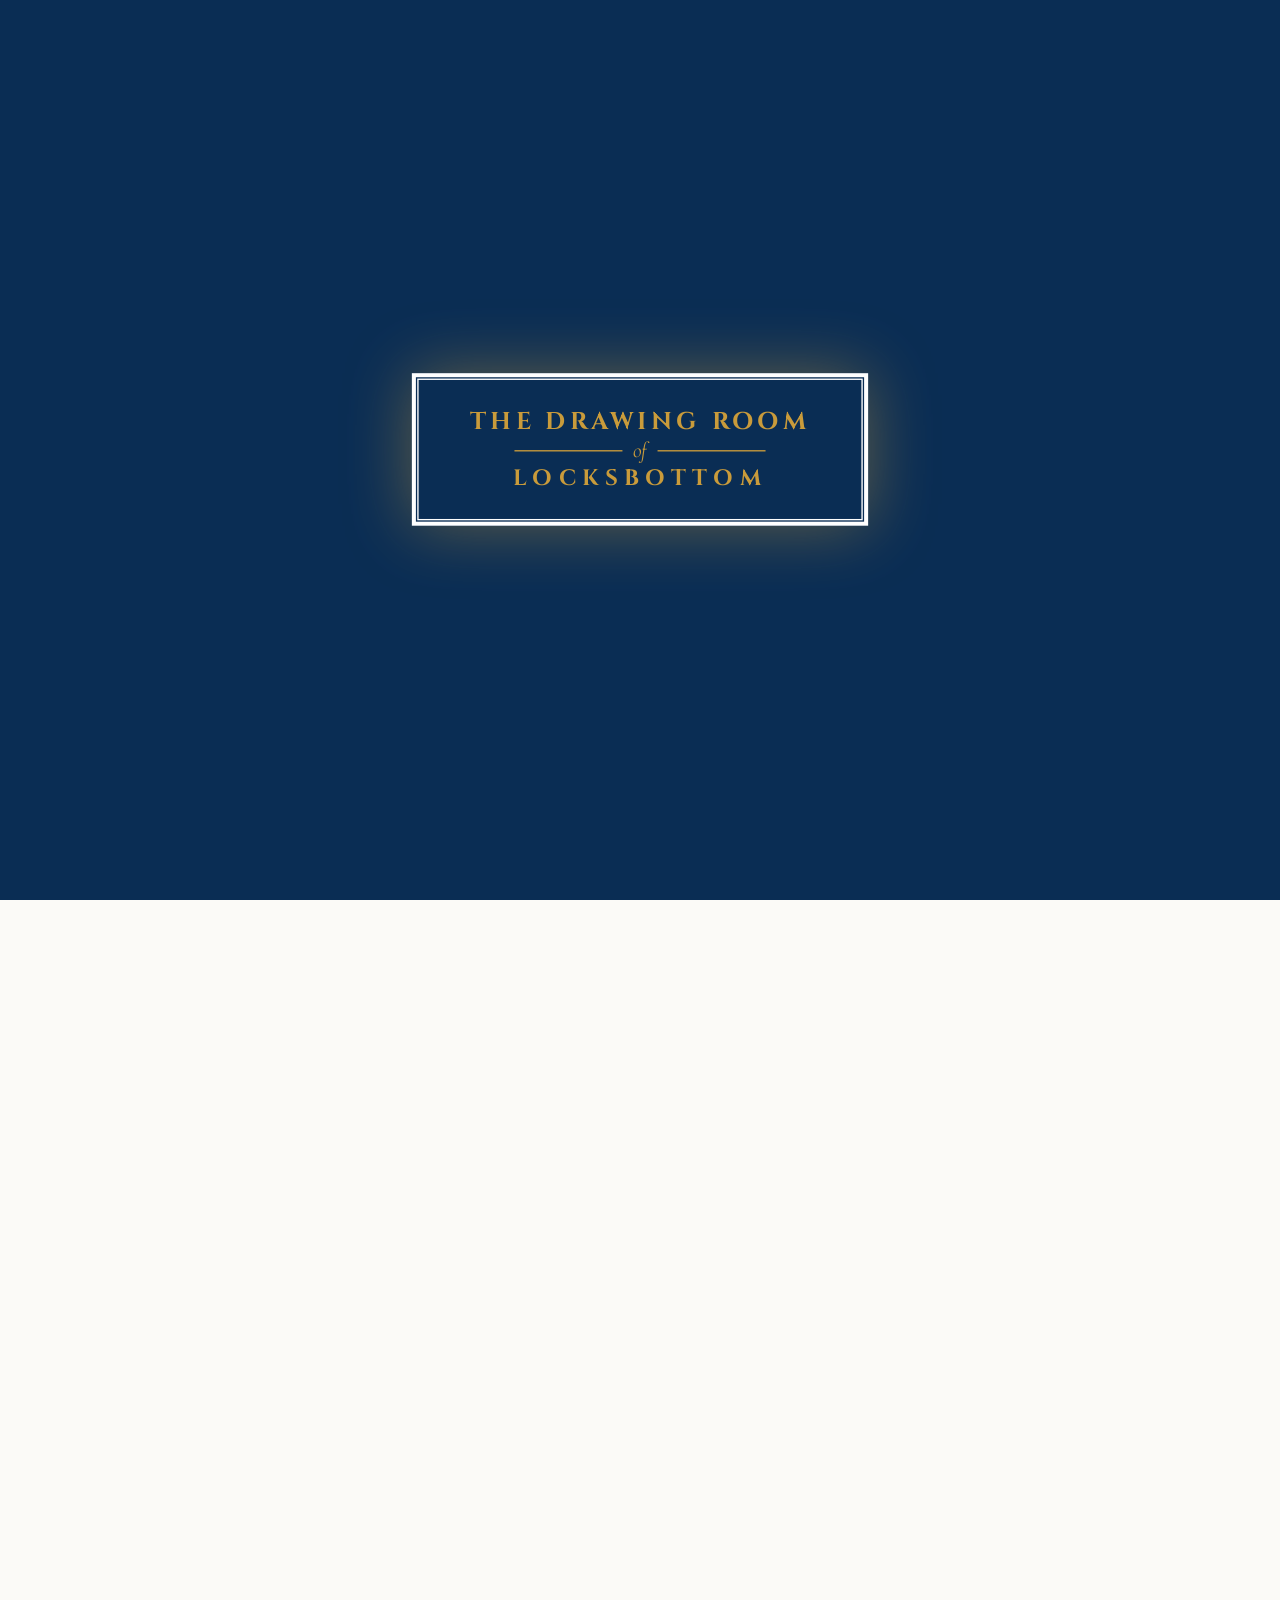
==== index.html @ f3ed2983 "Add cake ordering to the contact form - Today's Bakes label and new subtext ("Celebrating something " ====
<!DOCTYPE html>
<html lang="en">
<head>
    <!-- Automatic Time-Based Router (Self-Clearing Manual Override)
    <script>
    (function() {
        const urlParams = new URLSearchParams(window.location.search);
        
        // 1. If the URL has ?manual=true, lock the manual preference
        if (urlParams.get('manual') === 'true') {
            sessionStorage.setItem('manual_override', 'true');
        } else {
            // 2. If they type or open a raw URL without ?manual=true, CLEAR the manual override
            sessionStorage.removeItem('manual_override');
        }

        // If manual override is active, do nothing and respect their choice
        if (sessionStorage.getItem('manual_override') === 'true') {
            return;
        }

        // 3. Determine current hour strictly in the London/UK timezone
        const londonHourStr = new Intl.DateTimeFormat('en-GB', {
            timeZone: 'Europe/London',
            hour: 'numeric',
            hour12: false
        }).format(new Date());
        
        const hour = parseInt(londonHourStr, 10);
        const isEveningTime = (hour >= 18 || hour < 5); // 6:00 PM to 5:00 AM UK Time

        // Detect current page file path
        const path = window.location.pathname;
        const isEveningPage = path.includes('evening.html');
        const isDayPage = path.includes('index.html') || path.endsWith('/') || path === '';

        // 4. Run redirection
        if (isEveningTime && isDayPage) {
            window.location.replace('evening.html');
        } else if (!isEveningTime && isEveningPage) {
            window.location.replace('index.html');
        }
    })();
    </script>
    -->

    <meta charset="UTF-8">
    <meta name="viewport" content="width=device-width, initial-scale=1.0">
    <title>Afternoon Tea in Orpington, Bromley &amp; Kent | The Drawing Room</title>
    <meta name="description" content="Book Afternoon Tea at The Drawing Room in Locksbottom, Orpington &mdash; serving Bromley and Kent with delicate finger sandwiches, homemade cakes and fine teas in our cosy, vintage-styled tea room.">
    <link rel="canonical" href="https://thedrawingroom.cafe/">

    <!-- Open Graph / Facebook Social Share Metadata -->
    <meta property="og:type" content="website">
    <meta property="og:url" content="https://thedrawingroom.cafe/">
    <meta property="og:title" content="Afternoon Tea in Orpington, Bromley &amp; Kent | The Drawing Room">
    <meta property="og:description" content="Book Afternoon Tea at The Drawing Room in Locksbottom, Orpington &mdash; serving Bromley and Kent with delicate finger sandwiches, homemade cakes and fine teas in our cosy, vintage-styled tea room.">
    <meta property="og:image" content="https://thedrawingroom.cafe/images/afternoon-tea.jpg">

    <!-- Google Fonts -->
    <link rel="preconnect" href="https://fonts.googleapis.com">
    <link rel="preconnect" href="https://fonts.gstatic.com" crossorigin>
    <link href="https://fonts.googleapis.com/css2?family=Cinzel:wght@400;600;700&family=Cormorant+Garamond:ital,wght@0,400;0,600;1,400;1,600&family=Montserrat:wght@300;400;500;600&display=swap" rel="stylesheet">
    <!-- Font Awesome for Icons: loaded non-render-blocking since icons aren't needed for first paint -->
    <link rel="stylesheet" href="https://cdnjs.cloudflare.com/ajax/libs/font-awesome/6.4.0/css/all.min.css" media="print" onload="this.media='all'">
    <noscript><link rel="stylesheet" href="https://cdnjs.cloudflare.com/ajax/libs/font-awesome/6.4.0/css/all.min.css"></noscript>

    <!-- Custom CSS -->
    <link rel="stylesheet" href="style.css?v=1.2">

    <!-- Custom Tab Favicon -->
    <link rel="icon" type="image/svg+xml" href="data:image/svg+xml,%3Csvg xmlns='http://www.w3.org/2000/svg' viewBox='0 0 512 512'%3E%3Crect width='512' height='512' fill='%230a2d54'/%3E%3Crect x='24' y='24' width='464' height='464' fill='none' stroke='%23ffffff' stroke-width='8'/%3E%3Crect x='42' y='42' width='428' height='428' fill='none' stroke='%23c99b3b' stroke-width='4'/%3E%3Ctext x='50%25' y='54%25' dominant-baseline='middle' text-anchor='middle' font-family='Cinzel, Georgia, serif' font-size='150' font-weight='700' fill='%23c99b3b' letter-spacing='6'%3ETDR%3C/text%3E%3C/svg%3E">

    <!-- Local Business SEO Structured Data -->
    <script type="application/ld+json">
    {
    "@context": "https://schema.org",
    "@type": "Cafe",
    "name": "The Drawing Room of Locksbottom",
    "image": "https://thedrawingroom.cafe/images/hero.jpg",
    "url": "https://thedrawingroom.cafe/",
    "telephone": "+441689852288",
    "priceRange": "£",
    "menu": "https://thedrawingroom.cafe/#menu",
    "address": {
        "@type": "PostalAddress",
        "streetAddress": "405 Crofton Road, Locksbottom",
        "addressLocality": "Orpington",
        "postalCode": "BR6 8NL",
        "addressCountry": "GB"
    },
    "openingHoursSpecification": [
        {
        "@type": "OpeningHoursSpecification",
        "dayOfWeek": ["Monday", "Tuesday", "Wednesday", "Thursday", "Friday"],
        "opens": "08:30",
        "closes": "16:30"
        },
        {
        "@type": "OpeningHoursSpecification",
        "dayOfWeek": "Saturday",
        "opens": "08:30",
        "closes": "15:30"
        }
    ],
    "sameAs": [
        "https://www.facebook.com/thedrawingroomlocksbottom",
        "https://www.instagram.com/thedrawingroomlocksbottom"
    ],
    "makesOffer": {
        "@type": "Offer",
        "itemOffered": {
        "@type": "Service",
        "name": "Afternoon Tea",
        "description": "Traditional Afternoon Tea served on tiered stands with finger sandwiches, scones and homemade cakes, paired with a selection of fine teas, at The Drawing Room of Locksbottom in Orpington.",
        "areaServed": ["Orpington", "Locksbottom", "Bromley", "Kent"]
        },
        "price": "31",
        "priceCurrency": "GBP",
        "availability": "https://schema.org/InStock"
    },
    "aggregateRating": {
        "@type": "AggregateRating",
        "ratingValue": "4.7",
        "reviewCount": "366"
    }
    }
    </script>

</head>
<body>

<!-- Cinematic Brand Preloader (Upscaled with Blur-to-Focus Transition) -->
    <div id="introLoader" style="position: fixed; top: 0; left: 0; width: 100%; height: 100%; background-color: var(--primary-color); z-index: 9999; display: flex; align-items: center; justify-content: center; transition: opacity 1s cubic-bezier(0.25, 1, 0.5, 1), visibility 1s cubic-bezier(0.25, 1, 0.5, 1);">
        <!-- Logo Box (Upscaled Padding, inline filter/shadow variables, and start scale of 0.75) -->
        <div id="introLogo" class="brand-logo" style="position: static; transform: scale(0.75); opacity: 0; filter: blur(8px) drop-shadow(0 0 15px rgba(201, 155, 59, 0)); transition: transform 1.5s cubic-bezier(0.25, 1, 0.5, 1), opacity 1.2s ease, filter 1.5s ease; border: 3px solid var(--text-light); outline: 1px solid var(--text-light); outline-offset: -5px; padding: 24px 40px;">
            <span class="logo-top" style="font-size: 18px; letter-spacing: 3px;">THE DRAWING ROOM</span>
            <div class="logo-divider" style="margin: 6px 0;">
                <span class="logo-line" style="max-width: 80px; height: 1.5px; background-color: var(--accent-color);"></span>
                <span class="logo-of" style="font-size: 16px;">of</span>
                <span class="logo-line" style="max-width: 80px; height: 1.5px; background-color: var(--accent-color);"></span>
            </div>
            <span class="logo-bottom" style="font-size: 16.5px; letter-spacing: 4.5px;">LOCKSBOTTOM</span>
        </div>
        
        <script>
            if (sessionStorage.getItem('intro_played') === 'true') {
                document.getElementById('introLoader').style.display = 'none';
            } else {
                document.body.style.overflow = 'hidden';
                document.body.style.height = '100vh';
            }
        </script>
    </div>

<!-- Header / Navigation -->
    <header class="header">
        <div class="nav-container">
            
            <!-- 1. Left Cell: Social Icons (Moved to first position) -->
            <div class="header-socials">
                <a href="https://www.facebook.com/p/The-Drawing-Room-Of-Locksbottom-100065169061606/" class="social-fb" aria-label="Facebook" target="_blank"><i class="fa-brands fa-facebook-f"></i></a>
                <a href="https://www.instagram.com/thedrawingroomlocksbottom/?hl=en" class="social-ig" aria-label="Instagram" target="_blank"><i class="fa-brands fa-instagram"></i></a>
            </div>

            <!-- 2. Center Cell: Brand Logo (Centered perfectly) -->
            <a href="#hero" class="brand-logo">
                <span class="logo-top">THE DRAWING ROOM</span>
                <div class="logo-divider">
                    <span class="logo-line"></span>
                    <span class="logo-of">of</span>
                    <span class="logo-line"></span>
                </div>
                <span class="logo-bottom">LOCKSBOTTOM</span>
            </a>

            <!-- 3. Right Cell: Navigation Menu -->
            <nav class="nav-menu">
                <ul class="nav-links">
                    <li><a href="#menu" class="nav-link">Menu</a></li>
                    <!--
                    <li><a href="evening.html" class="nav-link" style="color: var(--accent-color); font-weight: 600;"><i class="fa-solid fa-moon" style="margin-right: 5px;"></i> Cosy Evening</a></li>
                    -->

                    <li><a href="#hours" class="nav-link">Visit</a></li>
                    <li><a href="#contact" class="nav-link">Contact Us</a></li>
                </ul>
            </nav>

            <!-- 4. Far Right Cell: Mobile Hamburger Wrapper -->
            <div class="hamburger-wrapper">
                <div class="hamburger">
                    <span class="bar"></span>
                    <span class="bar"></span>
                    <span class="bar"></span>
                </div>
            </div>

        </div>
    </header>

    
    <!-- Merged Hero & About Section -->
    <section id="hero" class="hero-about section-padding">
        <div class="container">
            <div class="hero-about-grid">
                <!-- Left Column: Graphic Media, Badge, and Feature Icons -->
                <div class="hero-about-media reveal-zoom">
                    <div class="about-image-wrapper hero-carousel">
                        <img src="images/halloween-afternoon-tea.jpg" fetchpriority="high" width="1170" height="2073" alt="Children's Halloween Afternoon Tea at The Drawing Room, 19th to 31st October" class="hero-carousel-slide">
                        <img src="images/afternoon-tea.jpg" width="765" height="1020" alt="Traditional Afternoon Tea tier stand at The Drawing Room" class="hero-carousel-slide">
                        <img src="images/hero.jpg" width="765" height="1020" alt="Atmospheric drawing room background image" class="hero-carousel-slide">
                        <!--
                        <div class="about-badge">
                            <span class="badge-num">Est.</span>
                            <span class="badge-text">Locksbottom</span>
                        </div>
                         -->
                        <!-- Quick actions over the hero photo -->
                        <div class="hero-image-cta">
                            <a href="#contactFormBox" id="bookAfternoonTeaBtn" class="hero-image-cta-btn primary hero-image-cta-full">Book Afternoon Tea</a>
                            <div class="hero-image-cta-row">
                                <a href="#menu" class="hero-image-cta-btn secondary">View Menu</a>
                                <a href="#contactFormBox" class="hero-image-cta-btn secondary">Event Enquiry</a>
                            </div>
                        </div>
                    </div>
                </div>

                <!-- Right Column: Text content (Brand box, greeting, story, CTA buttons) -->
                <div class="hero-about-text reveal">
                    <span class="hero-subtitle">Welcome to Our Sanctuary</span>
                    <h1 class="hero-title">Vintage Charm &amp; Modern Delights</h1>
                    <p class="section-desc">Nestled in the heart of Locksbottom, The Drawing Room is a charming haven that radiates warmth and elegant simplicity. Upon stepping inside, you are greeted by cosy vintage decor, fresh blooms, and beautiful mismatched teacups that set the stage for an unforgettable visit.</p>
                    <p class="section-desc">Our chef and our dedicated team are committed to delivering heartwarming, traditional English cuisine infused with quality and flair. From our hearty lunches to the delicate cakes & treats, crafted with care and served with love.</p>
                    <div class="about-features">
                        <div class="feature-item">
                            <i class="fa-solid fa-mug-hot"></i>
                            <div>
                                <h4>Sip your favorite blends out of classic teacups.</h4>
                            </div>
                        </div>
                        <div class="feature-item">
                            <i class="fa-solid fa-cookie-bite"></i>
                            <div>
                                <h4>Our baker's cakes & treats, lovingly baked each morning.</h4>
                            </div>
                        </div>
                        <div class="feature-item">
                            <i class="fa-solid fa-cake-candles"></i>
                            <div>
                                <h4>Celebrate your life events with us</h4>
                            </div>
                        </div>
                        <div class="feature-item">
                            <i class="fa-solid fa-notes-medical"></i>
                            <div>
                                <h4><strong class="nhs-highlight">NHS workers enjoy 10% off</strong> &mdash; just show your ID</h4>
                            </div>
                        </div>
                    </div>
                    <div class="hero-buttons">
                        <!-- Notifications                        -->
                        <div id="announcementBanner" class="announcement-inactive" style="margin-top: 6px; background-color: var(--primary-color); color: var(--accent-color); text-align: center; padding: 8px 20px; font-size: 13px; line-height: 1.5; font-weight: 600; text-transform: propercase; letter-spacing: 1px; position: relative; z-index: 999; box-shadow: 0 4px 15px rgba(10, 45, 84, 0.05);">
                                <i class="fa-solid fa-bullhorn" style="margin-right: 8px;"></i>
                                <span id="announcementText"></span>
                        </div>
                    </div>
                </div>
            </div>
        </div>
    </section>

    <!-- Today's Bakes: rotating photo strip of the day's homemade cakes.
         Images are loaded dynamically (see loadBakesImages in script.js) from
         everything in images/bakes/ - add or remove a photo there and it
         shows up here automatically, no HTML edits needed. -->
    <section id="bakes" class="bakes-strip">
        <p class="bakes-strip-label">Today's Bakes</p>
        <p class="bakes-strip-subtext">🎉🎂 Celebrating something special? <a href="#contactFormBox" id="orderCakeLink">We bake cakes to order</a></p>

        <!-- Mobile: single crossfading photo, with a caption that fades in sync -->
        <div class="bakes-strip-photo" id="bakesStripPhoto"></div>
        <div class="bakes-strip-caption-wrap" aria-hidden="true">
            <span class="bakes-strip-caption" id="bakesStripCaption"></span>
        </div>

        <!-- Desktop: continuously scrolling filmstrip, so several cakes show at once instead of one photo in a narrow box -->
        <div class="bakes-strip-track">
            <div class="bakes-strip-row" id="bakesStripRow"></div>
        </div>
    </section>

    <!-- Specialities Section -->
    <section id="specialities" class="specialities section-padding">
        <div class="container">
            <div class="section-header">
                <span class="section-tagline">Curated Favourites</span>
                <h2 class="section-title">Our House Specialties</h2>
                <p class="section-subtitle-text">The Drawing Room experiences are quintessentially handcrafted daily and designed to delight your senses.</p>
            </div>
            
            <div class="speciality-grid">
                <!-- Specialty Card 1 -->
                <div class="speciality-card">
                    <div class="speciality-img-wrapper reveal-zoom">
                        <img src="images/afternoon-tea.jpg" loading="lazy" width="765" height="1020" alt="Traditional Afternoon Tea tier stand" class="speciality-img">
                    </div>
                    <div class="speciality-info">
                        <span class="speciality-tag">Elegant Tradition</span>
                        <h3 class="speciality-card-title">Afternoon Tea</h3>
                        <p class="speciality-card-desc">Delicate finger sandwiches, freshly baked warm scones served with Cornish clotted cream, and an exquisite tier of cakes & treats, baked fresh by our baker, paired with your choice of tea.</p>
                    </div>
                </div>

                <!-- Specialty Card 2 -->
                <div class="speciality-card">
                    <div class="speciality-img-wrapper reveal-zoom">
                        <img src="images/salt-beef.jpg" loading="lazy" width="765" height="1020" alt="Signature salt beef sandwich" class="speciality-img">
                    </div>
                    <div class="speciality-info">
                        <span class="speciality-tag">Savoury Classic</span>
                        <h3 class="speciality-card-title">Signature Hot Salt Beef</h3>
                        <p class="speciality-card-desc">Our chef's melt-in-the-mouth salt beef, stacked high on freshly cut, thick-sliced farmhouse bread. Accompanied by traditional Gherkins and hot English mustard.</p>
                    </div>
                </div>

                <!-- Specialty Card 3 -->
                <div class="speciality-card">
                    <div class="speciality-img-wrapper reveal-zoom">
                        <img src="images/victoria-sponge.jpg" loading="lazy" width="1000" height="916" alt="Homemade Victoria sponge cake dusted with icing sugar" class="speciality-img">
                    </div>
                    <div class="speciality-info">
                        <span class="speciality-tag">Baked Fresh</span>
                        <h3 class="speciality-card-title">Victoria Sponge</h3>
                        <p class="speciality-card-desc">Our baker's masterfully light, double-layered sponge, filled generously with rich vanilla buttercream and deep, sweet home-style strawberry preserve.</p>
                    </div>
                </div>
            </div>
        </div>
    </section>

    <!-- Menu Section -->
    <section id="menu" class="menu section-padding">
        <!-- Smart Weather recommendation Banner (Brand Styled) 
        <div id="weatherRecommender" class="hidden" style="max-width: 650px; margin: 0 auto 40px auto; text-align: center; background-color: var(--primary-color); border: 3px solid var(--text-light); outline: 1px solid var(--text-light); outline-offset: -5px; padding: 25px 30px; box-shadow: 0 10px 30px rgba(10, 45, 84, 0.15);">
            <p id="weatherText" style="font-family: var(--font-accent); font-style: italic; font-size: 18px; color: var(--text-light); margin: 0; line-height: 1.6;"></p>
        </div>
        -->
        <div class="container">
            <div class="section-header">
                <span class="section-tagline">Delectable Offerings</span>
                <!-- Added a styled gold PDF link next to the title -->
                <h2 class="section-title">
                    Menu
                    <a href="menu.html?sheet=MenuDay" target="_blank" class="title-pdf-link" title="View &amp; Print PDF Menu">
                        <i class="fa-solid fa-utensils"></i>
                    </a>
                    <a href="menu.html?sheet=MenuDay&type=takeaway" target="_blank" class="title-pdf-link" title="View &amp; Print Takeaway PDF Menu">
                        <i class="fa-solid fa-bag-shopping"></i>
                    </a>
                </h2>
                <p class="section-subtitle-text">Thoughtfully prepared by our chef with high-quality local ingredients and seasonal inspiration. <br> For any special request, please speak with our team.</p>
            </div>

            <!-- Menu Tabs -->
            <div class="menu-tabs-container">
                <button class="menu-tab active" data-tab="day-special">Specials</button>
                <button class="menu-tab" data-tab="breakfast">Breakfast</button>
                <button class="menu-tab" data-tab="lunch">Salad, Jacket & Soup</button>
                <button class="menu-tab" data-tab="sandwich">Sandwiches &amp; Toasties</button>
                <button class="menu-tab" data-tab="afternoon-tea">Afternoon Tea</button>
                <button class="menu-tab" data-tab="beverages">Coffee, Tea &amp; Cold Drinks</button>
                <button class="menu-tab" data-tab="alcohol">Alcohol</button>
                <button class="menu-tab" data-tab="pastries">Desserts & Sweet Treats</button>
            </div>

            <!-- Dynamic Live Search Bar with Quick Filters & Print Button Container -->
            <div class="menu-search-container" style="text-align: center; margin-bottom: 40px; display: flex; flex-direction: column; align-items: center; gap: 15px; max-width: 450px; margin: 0 auto 40px auto;">
                <input type="text" id="menuSearch" placeholder="Search menu (e.g., 'scone', 'gluten free')..." style="padding: 14px 20px; width: 100%; border: 1px solid var(--border-color); background-color: var(--bg-white); outline: none; font-family: var(--font-body); font-size: 14px; transition: var(--transition-fast); display: none;">

                <!-- Dietary Quick Filters -->
                <div class="menu-filter-tags" style="display: flex; justify-content: center; gap: 10px; flex-wrap: wrap; margin-top: 5px;">
                    <button class="filter-tag-btn active" data-filter="">All</button>
                    <button class="filter-tag-btn" data-filter="GF">Gluten-Free</button>
                    <button class="filter-tag-btn" data-filter="Vegan">Vegan</button>
                    <button class="filter-tag-btn" data-filter="Veg">Vegetarian</button>
                </div>
            </div>

            <p id="categoryNoteDisplay" class="category-note" style="text-align: center; font-size: 12px; color: var(--accent-color); font-weight: 500; font-family: var(--font-body); margin: -25px 0 25px 0;"></p>

            <!-- Empty Grid for Dynamic JS Generation -->
            <div class="menu-content">
                <div id="dynamicMenuGrid" class="menu-grid">
                    <!-- JavaScript will dynamically build and display items here -->
                </div>
            </div>
        </div>
    </section>

    <!-- Gallery Section -->
    <section id="gallery" class="gallery section-padding">
        <div class="container">
            <div class="section-header">
                <span class="section-tagline">Gallery</span>
                <h2 class="section-title">Scenes from The Drawing Room</h2>
                <p class="section-subtitle-text">A preview of our cosy interiors, beautiful crockery, and everyday cafe moments.</p>
            </div>
            
            <div class="gallery-grid">
                <!-- Gallery Item 1 -->
                <div class="gallery-item">
                    <div class="gallery-img-wrapper reveal-zoom">
                        <img src="images/afternoon-tea.jpg" loading="lazy" width="765" height="1020" alt="Afternoon tea tier stand" class="gallery-img">
                        <div class="gallery-overlay">
                            <i class="fa-solid fa-magnifying-glass"></i>
                        </div>
                    </div>
                </div>
                <!-- Gallery Item 2 -->
                <div class="gallery-item">
                    <div class="gallery-img-wrapper reveal-zoom">
                        <img src="images/salt-beef.jpg" loading="lazy" width="765" height="1020" alt="Slow-roasted hot salt beef stack" class="gallery-img">
                        <div class="gallery-overlay">
                            <i class="fa-solid fa-magnifying-glass"></i>
                        </div>
                    </div>
                </div>
                <!-- Gallery Item 3 -->
                <div class="gallery-item">
                    <div class="gallery-img-wrapper reveal-zoom">
                        <img src="images/sandwich.jpg" loading="lazy" width="243" height="244" alt="Artisanal toasties and melts" class="gallery-img">
                        <div class="gallery-overlay">
                            <i class="fa-solid fa-magnifying-glass"></i>
                        </div>
                    </div>
                </div>
                <!-- Gallery Item 4 -->
                <div class="gallery-item">
                    <div class="gallery-img-wrapper reveal-zoom">
                        <img src="images/teapots.jpg" loading="lazy" width="765" height="1020" alt="Mismatched vintage teapots and chinaware" class="gallery-img">
                        <div class="gallery-overlay">
                            <i class="fa-solid fa-magnifying-glass"></i>
                        </div>
                    </div>
                </div>
                <!-- Gallery Item 5 -->
                <div class="gallery-item">
                    <div class="gallery-img-wrapper reveal-zoom">
                        <img src="images/panini.jpg" loading="lazy" width="765" height="1020" alt="Warm pressed melts and paninis" class="gallery-img">
                        <div class="gallery-overlay">
                            <i class="fa-solid fa-magnifying-glass"></i>
                        </div>
                    </div>
                </div>
                <!-- Gallery Item 6 -->
                <div class="gallery-item">
                    <div class="gallery-img-wrapper reveal-zoom">
                        <img src="images/cakes.jpg" loading="lazy" width="574" height="1020" alt="Porcelain cake display tier" class="gallery-img">
                        <div class="gallery-overlay">
                            <i class="fa-solid fa-magnifying-glass"></i>
                        </div>
                    </div>
                </div>
                <!-- Gallery Item 7 -->
                <div class="gallery-item">
                    <div class="gallery-img-wrapper reveal-zoom">
                        <img src="images/breakfast.jpg" loading="lazy" width="243" height="174" alt="Fresh salad plate with salmon, avocado and potato salad" class="gallery-img">
                        <div class="gallery-overlay">
                            <i class="fa-solid fa-magnifying-glass"></i>
                        </div>
                    </div>
                </div>
                <!-- Gallery Item 8 -->
                <div class="gallery-item">
                    <div class="gallery-img-wrapper reveal-zoom">
                        <img src="images/pot.jpg" loading="lazy" width="765" height="1020" alt="Festive teapot with Christmas afternoon tea spread" class="gallery-img">
                        <div class="gallery-overlay">
                            <i class="fa-solid fa-magnifying-glass"></i>
                        </div>
                    </div>
                </div>
            </div>
        </div>
    </section>

    <!-- Opening Hours Section (Aligned 3-Column Week Grid) -->
    <section id="hours" class="hours section-padding">
        <div class="hours-bg-overlay"></div>
        <div class="container relative-z">
            <div class="hours-box" style="max-width: 650px;">
                <span class="section-tagline">Join Us Today</span>
                <h2 class="section-title">Opening Hours</h2>
                <div id="openStatusBadge" style="margin-bottom: 10px; font-weight: 600; font-size: 14px;">
                    <!-- JavaScript will dynamically insert "We are open now!" or "We are closed" here -->
                </div>
                
                <div class="hours-list">
                    <!-- Column Header Row -->
                    <div class="hours-row header-row" style="border-bottom: 2px solid var(--accent-color); padding-bottom: 6px; margin-bottom: 4px;">
                        <span class="day-header" style="font-family: var(--font-heading); font-size: 11px; letter-spacing: 1.5px; text-transform: uppercase; color: var(--accent-color); font-weight: 700;">Day</span>
                        <span class="time-header" style="font-family: var(--font-heading); font-size: 11px; letter-spacing: 1.5px; text-transform: uppercase; color: var(--accent-color); font-weight: 700;">Daytime</span>
                        <span class="time-header" style="font-family: var(--font-heading); font-size: 11px; letter-spacing: 1.5px; text-transform: uppercase; color: var(--accent-color); font-weight: 700;">Evenings</span>
                    </div>

                    <!-- Unique IDs applied to each individual day row for correct JS highlighting -->
                    <div class="hours-row" id="hours-mon">
                        <span class="day">Monday</span>
                        <span class="time">8:30 AM - 4:30 PM</span>
                        <!-- <span class="time">6:00 PM - 11:00 PM</span> -->
                    </div>
                    <div class="hours-row" id="hours-tue">
                        <span class="day">Tuesday</span>
                        <span class="time">8:30 AM - 4:30 PM</span>
                        <!-- <span class="time">6:00 PM - 11:00 PM</span> -->
                    </div>
                    <div class="hours-row" id="hours-wed">
                        <span class="day">Wednesday</span>
                        <span class="time">8:30 AM - 4:30 PM</span>
                        <!-- <span class="time">6:00 PM - 11:00 PM</span> -->
                    </div>
                    <div class="hours-row" id="hours-thu">
                        <span class="day">Thursday</span>
                        <span class="time">8:30 AM - 4:30 PM</span>
                        <!-- <span class="time">6:00 PM - 11:00 PM</span> -->
                    </div>
                    <div class="hours-row" id="hours-fri">
                        <span class="day">Friday</span>
                        <span class="time">8:30 AM - 4:30 PM</span>
                        <!-- <span class="time">6:00 PM - 11:00 PM</span> -->
                    </div>
                    <div class="hours-row" id="hours-sat">
                        <span class="day">Saturday</span>
                        <span class="time">8:30 AM - 3:30 PM</span>
                        <!-- <span class="time">6:00 PM - 11:30 PM</span> -->
                    </div>
                    <div class="hours-row" id="hours-sun">
                        <span class="day">Sunday</span>
                        <span class="time">Closed to walk-ins</span>
                        <!-- <span class="time">Closed</span> -->
                    </div>
                </div>

                <div class="hours-sunday-note">
                    <h4><i class="fa-solid fa-calendar-check"></i> Sunday Events &amp; Private Bookings</h4>
                    <p>We welcome enquiries for private events, celebrations and special bookings on Sundays, subject to availability. Advance booking is essential.</p>
                </div>

                <div class="hours-note" style="margin-top: 12px;">
                    <p><i class="fa-solid fa-bell"></i> Booking in advance is highly recommended for afternoon tea!</p>
                </div>
            </div>
        </div>
    </section>

    <!-- Order Online & Book a Table Widgets

        <li><a href="#" id="book-table-link" class="nav-link">Book a Table</a></li>
            <script src="http://localhost:3000/widget.js"
                data-restaurant="leicester-sq"
                data-widget="book"
                data-mode="popup"
                data-trigger="#book-table-link"
                data-accent="#e0895a" async>
            </script>     

        <section>  

        <script src="http://localhost:3000/widget.js"
            data-restaurant="leicester-sq"
            data-widget="book"
            data-mode="popup"
            data-accent="#e0895a" async>
        </script> 

        <script src="http://localhost:3000/widget.js"
            data-restaurant="leicester-sq"
            data-widget="order"
            data-mode="popup"
            data-accent="#e0895a" async>
        </script>  

        <section>  

            <div id="hanker-widget-order"></div>
            <script src="http://localhost:3000/widget.js"
                data-restaurant="leicester-sq"
                data-widget="order"
                data-mode="inline"
                data-accent="#e0895a" async></script>
        </section> 

        <section>  
            <div id="hanker-widget-order"></div>
            <script src="https://hanker.food/widget.js"
            data-restaurant="locksbottom"
            data-widget="order"
            data-mode="inline"
            data-accent="#e0895a" async></script>     
        </section> 
    -->  

    <!-- Contact Section -->
    <section id="contact" class="contact section-padding">
        <div class="container">
            <div class="section-header">
                <span class="section-tagline">Get In Touch</span>
                <h2 class="section-title">We’d Love to Welcome You</h2>
                <p class="section-subtitle-text">For general inquiries or to secure a reservation for afternoon tea, please message us.</p>
            </div>

            <div class="contact-grid">
                <!-- Contact Information -->
                <div class="contact-info">
                    <h3 class="contact-heading">The Drawing Room</h3>
                    <p class="contact-intro">Located convenietnly on Crofton Road, we are a perfect local getaway for Orpington residents and visitors alike.</p>
                    
                    <div class="info-list">
                        <!-- Click to open Google Maps directly -->
                        <a href="https://www.google.com/maps/search/?api=1&query=The+Drawing+Room+Locksbottom+BR6+8NL" target="_blank" class="info-item-link" style="display: block;">
                            <div class="info-item">
                                <i class="fa-solid fa-location-dot"></i>
                                <div>
                                    <h4>Find Us</h4>
                                    <p>405 Crofton Road, Locksbottom, Orpington, BR6 8NL</p>
                                    <span style="display: flex; gap: 15px; margin-top: 5px;">
                                        <small style="color: var(--accent-color); font-size: 11px; text-decoration: underline;">Open in Google Maps</small>
                                        <!-- Copy button -->
                                        <small id="copyAddressBtn" style="color: var(--accent-color); font-size: 11px; cursor: pointer; display: inline-block;">
                                            <i class="fa-regular fa-copy"></i> Copy Address
                                        </small>
                                    </span>
                                </div>
                            </div>
                        </a>

                        <!-- Click-to-call for Mobile phones -->
                        <a href="tel:+441689852288" class="info-item-link" style="display: block;">
                            <div class="info-item">
                                <i class="fa-solid fa-phone"></i>
                                <div>
                                    <h4>Call Us</h4>
                                    <p>01689 852288</p>
                                    <span style="display: flex; flex-direction: column; gap: 4px; margin-top: 5px;">
                                        <small style="color: var(--accent-color); font-size: 11px;">Tap to call directly</small>
                                        <small onclick="event.preventDefault(); window.open('https://wa.me/441689852288', '_blank');" style="color: var(--accent-color); font-size: 11px; text-decoration: underline; cursor: pointer;">
                                            <i class="fa-brands fa-whatsapp"></i> Message on WhatsApp
                                        </small>
                                    </span>
                                </div>
                            </div>
                        </a>

                        <!-- Click-to-email -->
                        <a href="mailto:hello@thedrawingroom.cafe" class="info-item-link" style="display: block;">
                            <div class="info-item">
                                <i class="fa-solid fa-envelope"></i>
                                <div>
                                    <h4>Email Us</h4>
                                    <p>hello@thedrawingroom.cafe</p>
                                    <small style="color: var(--accent-color); font-size: 11px;">Tap to email directly</small>
                                </div>
                            </div>
                        </a>

                        <!-- Google Reviews -->
                        <a href="https://www.google.com/maps/search/?api=1&query=The+Drawing+Room+Locksbottom+BR6+8NL" target="_blank" class="info-item-link" style="display: block;">
                            <div class="info-item">
                                <i class="fa-brands fa-google"></i>
                                <div>
                                    <h4>Read Our Reviews</h4>
                                    <p>See what our guests are saying on Google</p>
                                    <small style="color: var(--accent-color); font-size: 11px; text-decoration: underline;">View on Google Maps</small>
                                </div>
                            </div>
                        </a>
                    </div>

                    <div class="header-socials">
                        <a href="https://www.facebook.com/p/The-Drawing-Room-Of-Locksbottom-100065169061606/" class="social-fb" aria-label="Facebook" target="_blank"><i class="fa-brands fa-facebook-f"></i></a>
                        <a href="https://www.instagram.com/thedrawingroomlocksbottom/?hl=en" class="social-ig" aria-label="Instagram" target="_blank"><i class="fa-brands fa-instagram"></i></a>
                    </div>
                </div>

                <!-- Contact Form -->
                <div id="contactFormBox" class="contact-form-container">
                    <form id="contactForm" class="contact-form">
                        <div class="form-group-row">
                            <div class="form-group">
                                <label for="name">Full Name</label>
                                <input type="text" id="name" name="name" placeholder="E.g., Clara Oswald" required>
                            </div>
                            <div class="form-group">
                                <label for="email">Email Address</label>
                                <input type="email" id="email" name="email" placeholder="clara@example.com" required>
                            </div>
                        </div>
                        <div class="form-group">
                            <label for="phone">Mobile Number</label>
                            <input type="tel" id="phone" name="phone" placeholder="07123 456789" required>
                        </div>
                        <div class="form-group">
                            <label for="subject">Subject</label>
                            <select id="subject" name="subject" required>
                                <option value="Book Afternoon Tea">Book Afternoon Tea (Advance booking required)</option>
                                <option value="Order a Cake">Order a Cake</option>
                                <option value="Event Inquiry">Event Enquiry</option>
                            </select>
                        </div>

                        <!-- Hidden reservation fields that slide open only if they choose Afternoon Tea -->
                        <div id="bookingFields" class="booking-fields-grid hidden">
                            <div class="form-group">
                                <label for="bookDate">Date</label>
                                <input type="date" id="bookDate" name="bookDate">
                            </div>
                            <div class="form-group">
                                <label for="bookTime">Time</label>
                                <select id="bookTime" name="bookTime">
                                    <option value="">Select a date first</option>
                                </select>
                            </div>
                            <div class="form-group" id="guestsGroup">
                                <label for="guests">Guests</label>
                                <input type="number" id="guests" name="guests" min="1" max="20" placeholder="2">
                            </div>
                        </div>
                        <!-- Hidden cake picker that slides open only if they choose Order a Cake -->
                        <div id="cakeOrderFields" class="form-group hidden">
                            <label for="cakeChoice">Which Cake?</label>
                            <select id="cakeChoice" name="cakeChoice">
                                <option value="">Select a cake</option>
                                <option value="Lemon Feather (GF) - £46.99">Lemon Feather (GF) - &pound;46.99</option>
                                <option value="Pumpkin Spiced Latte with White Chocolate - £46.99">Pumpkin Spiced Latte with White Chocolate - &pound;46.99</option>
                                <option value="Lemon, Yoghurt & Blueberry - £29.99">Lemon, Yoghurt &amp; Blueberry - &pound;29.99</option>
                                <option value="Red Velvet - £46.99">Red Velvet - &pound;46.99</option>
                                <option value="Coconut Cake with Rhubarb & Ginger Jam - £46.99">Coconut Cake with Rhubarb &amp; Ginger Jam - &pound;46.99</option>
                                <option value="Chocolate Fudge - £46.99">Chocolate Fudge - &pound;46.99</option>
                                <option value="Carrot & Walnut - £46.99">Carrot &amp; Walnut - &pound;46.99</option>
                                <option value="Toffee Cake - £46.99">Toffee Cake - &pound;46.99</option>
                                <option value="Coffee & Walnut - £46.99">Coffee &amp; Walnut - &pound;46.99</option>
                                <option value="Victoria Sponge - £40.99">Victoria Sponge - &pound;40.99</option>
                                <option value="Raspberry & Mascarpone - £46.99">Raspberry &amp; Mascarpone - &pound;46.99</option>
                                <option value="Lemon Drizzle - £26.99">Lemon Drizzle - &pound;26.99</option>
                                <option value="Vegan Toffee & Banana - £26.99">Vegan Toffee &amp; Banana - &pound;26.99</option>
                                <option value="Chocolate Brownies (12 whole or 48 bitesized) - £32.99">Chocolate Brownies (12 whole or 48 bitesized) - &pound;32.99</option>
                                <option value="Bread Pudding - £32.99">Bread Pudding - &pound;32.99</option>
                                <option value="Fruit or Plain Scones - £3.45">Fruit or Plain Scones - &pound;3.45</option>
                                <option value="Scones with Clotted Cream & Strawberry Preserve - £4.95">Scones with Clotted Cream &amp; Strawberry Preserve - &pound;4.95</option>
                            </select>
                        </div>
                        <div class="form-group">
                            <label for="message">Your Message</label>
                            <textarea id="message" name="message" rows="3" placeholder="Let us know how we can help make your visit special..." required></textarea>
                        </div>
                        <button type="submit" class="btn btn-primary btn-submit">Send Message</button>
                    </form>
                    <div id="formSuccess" class="form-success-msg hidden">
                        <i class="fa-regular fa-circle-check"></i>
                        <h4>Message Sent</h4>
                        <p>Thank you for reaching out! We will review your message and get back to you shortly.</p>
                    </div>
                </div>
            </div>
        </div>
    </section>

    <!-- Footer -->
    <footer class="footer">
        <div class="container footer-content">
            <div class="footer-logo">
                <span>THE DRAWING ROOM OF LOCKSBOTTOM</span>
            </div>
            <p class="footer-copy">&copy; 2026 The Drawing Room of Locksbottom. All rights reserved.</p>
        </div>
        <div class="container powered-by-row">
            <a href="https://latentschema.com" target="_blank" rel="noopener noreferrer" class="powered-by">
                <span>Powered by</span>
                <img src="images/brand/latentschema-logo.svg" alt="LatentSchema" class="powered-by-logo">
            </a>
        </div>
    </footer>

    <!-- Floating Phone Call Button (Always available on bottom-right) -->
    <a href="tel:+441689852288" class="phone-float" aria-label="Call us directly">
        <i class="fa-solid fa-phone"></i>
    </a>
    
    <!-- Floating WhatsApp Button -->
    <a href="https://wa.me/441689852288?text=Hello%20The%20Drawing%20Room!%20I'd%20love%20to%20ask%20a%20quick%20question..." target="_blank" class="whatsapp-float" aria-label="Chat on WhatsApp">
        <i class="fa-brands fa-whatsapp"></i>
    </a>

    <!-- Floating Back to Top Button -->
    <button id="backToTop" class="back-to-top" aria-label="Scroll back to top">
        <i class="fa-solid fa-chevron-up"></i>
    </button>

    <!-- Lightweight Image Lightbox Modal -->
    <div id="lightbox" class="lightbox" aria-label="Close image viewer">
        <span class="lightbox-close">&times;</span>
        <img class="lightbox-content" id="lightboxImg" alt="Enlarged gallery view">
    </div>

    <!-- Custom JS -->
    <script src="menu-cache.js"></script>
    <script src="script.js"></script>
</body>
</html>
---- style.css ----
/* ==========================================================================
   Variables & Reset (Custom Color Palette Matching Your Brand Logo)
   ========================================================================== */
:root {
    --primary-color: #0a2d54;    /* Deep Royal Navy Blue (Matches logo bg) */
    --accent-color: #c99b3b;     /* Elegant Antique Gold (Matches logo text) */
    --accent-hover: #b5872a;     /* Slightly deeper bronze-gold */
    --bg-light: #fbfaf7;         /* Soft Bone-China Ivory */
    --bg-white: #ffffff;
    --text-dark: #202b38;        /* Soft navy-black for body text */
    --text-light: #ffffff;       /* Pure white matching your logo frames */
    --text-muted: #5e6875;
    --border-color: #e5dec9;     /* Warm gold-toned borders */
    
    --font-heading: 'Cinzel', Georgia, serif;               /* Matches logo all-caps */
    --font-accent: 'Cormorant Garamond', Georgia, serif;    /* Matches logo's italic "of" */
    --font-body: 'Montserrat', Arial, sans-serif;
    
    --header-height: 80px;       /* Reduced from 90px to compress header empty space */
    --transition-fast: 0.3s ease;
    --transition-normal: 0.5s cubic-bezier(0.25, 0.8, 0.25, 1);
}

* {
    margin: 0;
    padding: 0;
    box-sizing: border-box;
}

html {
    scroll-behavior: smooth;
    scroll-padding-top: var(--header-height);
    width: 100%;
    overflow-x: hidden;
}

body {
    font-family: var(--font-body);
    font-size: 15px;
    line-height: 1.6;
    color: var(--text-dark);
    background-color: var(--bg-light);
    overflow-x: hidden;
    position: relative;
    width: 100%;
}

/* Helper to prevent standard mobile background scrolling when nav menu is active */
body.menu-open {
    overflow: hidden;
    height: 100vh;
}

/* ==========================================================================
   Utility Styles
   ========================================================================== */
.container {
    width: 100%;
    max-width: 1200px;
    margin: 0 auto;
    padding: 0 24px;
}

.section-padding {
    padding: 100px 0;
}

.relative-z {
    position: relative;
    z-index: 5;
}

img {
    max-width: 100%;
    height: auto;
    display: block;
}

ul {
    list-style: none;
}

a {
    text-decoration: none;
    color: inherit;
    transition: var(--transition-fast);
}

/* Common Section Headers */
.section-header {
    text-align: center;
    max-width: 600px;
    margin: 0 auto 60px auto;
}

.section-tagline {
    font-size: 13px;
    font-weight: 600;
    text-transform: uppercase;
    letter-spacing: 4px;
    color: var(--accent-color);
    display: block;
    margin-bottom: 12px;
}

.section-title {
    font-family: var(--font-heading);
    font-size: 36px;
    font-weight: 700;
    color: var(--primary-color);
    margin-bottom: 16px;
    line-height: 1.3;
}

.section-subtitle-text {
    font-size: 14px;
    color: var(--text-muted);
}

/* Specialities header: widen so the subtitle sits on one line, and trim the
   gap above the cards */
#specialities .section-header {
    max-width: 760px;
    margin-bottom: 40px;
}

/* Buttons */
.btn {
    display: inline-block;
    padding: 20px 30px;
    font-size: 12px;
    font-weight: 600;
    text-transform: uppercase;
    letter-spacing: 2px;
    border-radius: 0;
    cursor: pointer;
    transition: var(--transition-fast);
    border: 1px solid transparent;
}

.btn-blue {
    background-color: var(--primary-color);
    color: var(--text-light);
    border: 1px solid var(--primary-color);
}

.btn-blue:hover {
    background-color: var(--bg-white);
    border-color: var(--text-light);
    color: var(--primary-color);
}

.btn-primary {
    background-color: var(--primary-color);
    color: var(--text-light);
}

.btn-primary:hover {
    background-color: var(--accent-hover);
}

.btn-secondary {
    background-color: transparent;
    border-color: var(--text-light);
    color: var(--text-light);
}

.btn-secondary:hover {
    background-color: var(--text-light);
    color: var(--primary-color);
    border-color: var(--text-light);
}

/* ==========================================================================
   Header & Centered Brand Logo Reconstructed
   ========================================================================== */
.header {
    position: fixed;
    top: 0;
    left: 0;
    width: 100%;
    height: var(--header-height);
    background-color: var(--primary-color);
    border-bottom: 1px solid rgba(255, 255, 255, 0.05);
    z-index: 1000;
}

.nav-container {
    height: 100%;
    max-width: 1200px;
    margin: 0 auto;
    padding: 0 24px;
    display: flex;
    justify-content: space-between;
    align-items: center;
    position: relative;     /* Establishes positioning anchor for absolute centered logo */
}

/* Styled specifically to mimic the physical logo uploaded */
.brand-logo {
    position: absolute;     /* Absolute positioning bypasses flex margins completely */
    left: 50%;              /* Places left edge exactly at 50% of screen */
    transform: translateX(-50%); /* Shifts it left by half of its own width, centering it perfectly */
    display: flex;
    flex-direction: column;
    align-items: center;
    border: 3px solid var(--text-light);
    outline: 1px solid var(--text-light);
    outline-offset: -5px;   /* Replicates double white border inset */
    padding: 8px 18px;      /* Reduced vertical padding from 10px to 8px to fit 80px header */
    background-color: var(--primary-color);
    text-align: center;
    z-index: 1002;          /* Keeps logo box sitting safely above neighboring elements */
}

.logo-top {
    font-family: var(--font-heading);
    font-size: 15px;
    font-weight: 700;
    letter-spacing: 2.5px;
    color: var(--accent-color);
    line-height: 1;
}

.logo-divider {
    display: flex;
    align-items: center;
    justify-content: center;
    width: 100%;
    margin: 4px 0;
}

.logo-line {
    flex-grow: 1;
    height: 1.5px;
    background-color: var(--accent-color);
    max-width: 60px;
}

.logo-of {
    font-family: var(--font-accent);
    font-style: italic;
    font-size: 15px;
    color: var(--accent-color);
    margin: 0 8px;
    text-transform: lowercase;
    line-height: 0.8;
}

.logo-bottom {
    font-family: var(--font-heading);
    font-size: 15px;
    font-weight: 700;
    letter-spacing: 3.5px;
    color: var(--accent-color);
    line-height: 1;
}

/* Beautiful framed brand box matching your visual signage exactly */
.hero-brand-box {
    display: inline-flex;
    flex-direction: column;
    align-items: center;
    border: 3px solid var(--text-light);
    outline: 1px solid var(--text-light);
    outline-offset: -5px;
    padding: 18px 32px;
    background-color: var(--primary-color);
    text-align: center;
    margin-bottom: 30px;
}

.big-logo-top {
    font-family: var(--font-heading);
    font-size: 25px;
    font-weight: 700;
    letter-spacing: 3.5px;
    color: var(--accent-color);
    line-height: 1;
}

.big-logo-divider {
    display: flex;
    align-items: center;
    justify-content: center;
    width: 100%;
    margin: 4px 0;
}

.big-logo-line {
    flex-grow: 1;
    height: 1.5px;
    background-color: var(--accent-color);
    max-width: 125px;
    min-width: 40px;
}

.big-logo-of {
    font-family: var(--font-accent);
    font-style: italic;
    font-size: 20px;
    color: var(--accent-color);
    margin: 0 8px;
    text-transform: lowercase;
    line-height: 0.8;
}

.big-logo-bottom {
    font-family: var(--font-heading);
    font-size: 25px;
    font-weight: 700;
    letter-spacing: 3.5px;
    color: var(--accent-color);
    line-height: 1;
}

/* ==========================================================================
   Header Social Icons
   ========================================================================== */
.header-socials {
    display: flex;
    align-items: center;
    gap: 15px;
    margin-left: 0;
    margin-right: 0;
    z-index: 1001;
}

.header-socials a {
    color: rgba(255, 255, 255, 0.8);
    font-size: 14px;
    display: flex;
    align-items: center;
    justify-content: center;
    width: 34px;
    height: 34px;
    border-radius: 50%;
    border: 1px solid rgba(255, 255, 255, 0.15);
    transition: var(--transition-fast);
    background-color: rgba(255, 255, 255, 0.02);
}

.header-socials a:hover {
    color: var(--accent-color);
    border-color: var(--accent-color);
    background-color: rgba(255, 255, 255, 0.05);
    transform: translateY(-2px);
}

/* Facebook Hover - Classic Brand Blue */
.header-socials a.social-fb {
    background-color: #1877f2;
    color: #ffffff;
    border-color: #1877f2;
}

.header-socials a.social-fb:hover {
    background-color: #1877f2;
    color: #ffffff;
    border-color: #1877f2;
    transform: translateY(-5px);
}

/* Instagram Default & Hover States */
.header-socials a.social-ig {
    background: linear-gradient(45deg, #f09433 0%, #e6683c 25%, #dc2743 50%, #cc2366 75%, #bc1888 100%);
    color: #ffffff;
    border-color: transparent;
}

.header-socials a.social-ig:hover {
    background: linear-gradient(45deg, #f09433 0%, #e6683c 25%, #dc2743 50%, #cc2366 75%, #bc1888 100%);
    color: #ffffff;
    border-color: transparent;
    transform: translateY(-5px);
}

/* Navigation Links */
.nav-links {
    display: flex;
    gap: 32px;
}

.nav-link {
    color: rgba(255, 255, 255, 0.8);
    font-size: 13px;
    font-weight: 500;
    text-transform: uppercase;
    letter-spacing: 2px;
    padding: 8px 0;
    position: relative;
}

.nav-link::after {
    content: '';
    position: absolute;
    bottom: 0;
    left: 0;
    width: 0;
    height: 2px;
    background-color: var(--accent-color);
    transition: var(--transition-fast);
}

.nav-link:hover {
    color: var(--text-light);
}

.nav-link:hover::after,
.nav-link.active::after {
    width: 100%;
}

.nav-link.active {
    color: var(--accent-color);
}

/* Hamburger menu button */
.hamburger {
    display: none;
    cursor: pointer;
    flex-direction: column;
    gap: 6px;
    z-index: 1001;
    position: relative;
    padding: 10px;
    flex-shrink: 0;
}

.bar {
    width: 25px;
    height: 2px;
    background-color: var(--text-light);
    transition: var(--transition-fast);
}

/* Hidden on desktop; only active on mobile breakpoint */
.hamburger-wrapper {
    display: none;
}

/* ==========================================================================
   Hero Section (Pure CSS Crossfade Slideshow Enabled)
   ========================================================================== */
.hero {
    height: 100vh;
    min-height: 600px;
    display: flex;
    align-items: center;
    justify-content: center;
    position: relative;
    background-size: cover;
    background-position: center;
    background-attachment: fixed;
    color: var(--text-light);
    text-align: center;
    
    /* 18-second infinite loop (6 seconds per image including crossfades) */
    animation: daySlideshow 18s infinite ease-in-out; 
}

.hero-overlay {
    position: absolute;
    top: 0;
    left: 0;
    width: 100%;
    height: 100%;
    background: linear-gradient(rgba(10, 45, 84, 0.65), rgba(10, 45, 84, 0.75));
}

.hero-content {
    position: relative;
    z-index: 5;
    max-width: 800px;
    padding: 0 24px;
}

.hero-subtitle {
    font-family: var(--font-accent);
    font-style: italic;
    font-size: 25px;
    color: var(--accent-color);
    display: block;
    margin-bottom: 15px;
}

.hero-title {
    font-family: var(--font-heading);
    font-size: 44px;
    line-height: 1.25;
    margin-bottom: 24px;
    font-weight: 700;
    letter-spacing: 1px;
}

.hero-description {
    font-size: 16px;
    max-width: 600px;
    margin: 0 auto 30px auto;
    font-weight: 300;
    line-height: 1.8;
    color: rgba(255, 255, 255, 0.9);
}

.hero-buttons {
    display: flex;
    justify-content: center;
    gap: 20px;
}

.scroll-indicator {
    position: absolute;
    bottom: 40px;
    left: 50%;
    transform: translateX(-50%);
    z-index: 5;
    animation: bounce 2s infinite;
}

.scroll-indicator a {
    font-size: 20px;
    color: rgba(255, 255, 255, 0.6);
}

.scroll-indicator a:hover {
    color: var(--accent-color);
}

/* Daytime Slideshow Keyframes (3-Image Cycle) */
@keyframes daySlideshow {
    0%, 28% { background-image: url('images/hero.jpg'); }
    33%, 61% { background-image: url('images/breakfast.jpg'); }
    66%, 95% { background-image: url('images/afternoon-tea.jpg'); }
    100% { background-image: url('images/hero.jpg'); }
}

/* Evening Slideshow Keyframes (3-Image Cycle) */
@keyframes eveningSlideshow {
    0%, 28% { background-image: url('images/bar.jpg'); }
    33%, 61% { background-image: url('images/wine.jpg'); }
    66%, 95% { background-image: url('images/cocktails.jpg'); }
    100% { background-image: url('images/bar.jpg'); }
}

/* ==========================================================================
   Hero & About Merged Section
   ========================================================================== */
.hero-about {
    padding-top: calc(var(--header-height) + 60px); /* Keeps content clear of fixed navbar */
    min-height: 108vh;
    display: flex;
    align-items: center;
}

.hero-about-grid {
    display: grid;
    grid-template-columns: 1fr 1.2fr; /* Image on left (1fr), narrative text on right (1.2fr) */
    gap: 80px;
    align-items: start;
}

.hero-about-text {
    display: flex;
    flex-direction: column;
    align-items: flex-start;
    justify-content: space-between;
}

.hero-subtitle {
    font-family: var(--font-accent);
    font-style: italic;
    font-size: 25px;
    color: var(--accent-color);
    display: block;
    margin-bottom: 15px;
}

.hero-title {
    font-family: var(--font-heading);
    font-size: 44px;
    line-height: 1.25;
    margin-bottom: 18px;
    font-weight: 700;
    letter-spacing: 1px;
}

/*
.hero-about-text .hero-subtitle {
    margin-bottom: 12px;
}

.hero-about-text .hero-title {
    margin-bottom: 24px;
}
*/

.hero-about-text .section-desc {
    margin-bottom: 14px;
    font-size: 15px;
    color: var(--text-muted);
}

.hero-about-text .hero-buttons {
    display: flex;
    gap: 15px;
    margin-top: 10px;
}

.hero-about-media {
    display: flex;
    flex-direction: column;
    gap: 40px;
}

/* Gradient scrim behind the hero photo's quick-action buttons */
.hero-about-media .about-image-wrapper::after {
    content: "";
    position: absolute;
    left: 0;
    right: 0;
    bottom: 0;
    height: 22%;
    background: linear-gradient(to top, rgba(6, 14, 26, 0.85) 0%, rgba(6, 14, 26, 0.5) 55%, rgba(6, 14, 26, 0) 100%);
    pointer-events: none;
}

/* Quick actions over the hero photo */
.hero-image-cta {
    display: flex;
    flex-direction: column;
    position: absolute;
    left: 50%;
    bottom: 18px;
    transform: translateX(-50%);
    width: min(280px, calc(100% - 32px));
    gap: 8px;
    z-index: 2;
}

.hero-image-cta-row {
    display: flex;
    gap: 8px;
}

.hero-image-cta-btn.hero-image-cta-full {
    flex: none;
    width: 100%;
    height: 36px;
}

.hero-image-cta-btn {
    flex: 1;
    display: flex;
    align-items: center;
    justify-content: center;
    height: 36px;
    border-radius: 2px;
    font-family: var(--font-body);
    font-weight: 600;
    font-size: 12px;
    letter-spacing: 0.03em;
    text-transform: uppercase;
    text-align: center;
    text-decoration: none;
    padding: 0 6px;
    transition: var(--transition-fast);
}

.hero-image-cta-btn.primary {
    background-color: var(--accent-color);
    color: #241a07;
}

.hero-image-cta-btn.secondary {
    background-color: transparent;
    color: #fff;
    border: 1px solid rgba(255, 255, 255, 0.85);
}

/* ==========================================================================
   About Us Section
   ========================================================================== */
.about {
    background-color: var(--bg-white);
}

.about-grid {
    display: grid;
    grid-template-columns: 1fr 1fr;
    gap: 80px;
    align-items: center;
}

.about-image-wrapper {
    position: relative;
    /* 18-second infinite loop (6 seconds per image including crossfades) */
}

/* Hero carousel: crossfades between slides of mismatched aspect ratios,
   so the wrapper is pinned to a fixed ratio and each slide covers it. */
.hero-carousel {
    aspect-ratio: 3 / 4;
    overflow: hidden;
    background-color: var(--primary-color);
}

/* The announcement banner's space is always reserved in the layout (sized
   for a generous multi-line message), even while there's no active
   announcement, so showing/hiding it never changes the text column's
   height - which would otherwise force the hero photo beside it to
   visibly resize once the banner's content loads in from Google Sheets. */
#announcementBanner {
    min-height: 90px;
    display: flex;
    align-items: center;
    justify-content: center;
}

#announcementBanner.announcement-inactive {
    opacity: 0;
    pointer-events: none;
}

.hero-carousel-slide {
    position: absolute;
    inset: 0;
    width: 100%;
    height: 100%;
    object-fit: contain;
    opacity: 0;
    animation: heroCarouselFade 24s infinite;
}

.hero-carousel-slide:nth-of-type(1) {
    animation-delay: 0s;
}

.hero-carousel-slide:nth-of-type(2) {
    animation-delay: 8s;
}

.hero-carousel-slide:nth-of-type(3) {
    animation-delay: 16s;
}

@keyframes heroCarouselFade {
    0% { opacity: 0; }
    3% { opacity: 1; }
    30% { opacity: 1; }
    33% { opacity: 0; }
    100% { opacity: 0; }
}

.about-img {
    width: 100%;
    height: 520px;
    object-fit: cover;
    border: 1px solid var(--border-color);
    box-shadow: 20px 20px 0px var(--bg-light);
}

.about-badge {
    position: absolute;
    bottom: -20px;
    right: -20px;
    background-color: var(--primary-color);
    color: var(--text-light);
    padding: 30px;
    border-left: 5px solid var(--accent-color);
    text-align: center;
    box-shadow: 0 10px 30px rgba(0, 0, 0, 0.150);
    z-index: 10;
}

.badge-num {
    font-family: var(--font-heading);
    font-size: 28px;
    font-weight: 700;
    color: var(--accent-color);
    display: block;
    line-height: 1;
}

.badge-text {
    font-size: 11px;
    text-transform: uppercase;
    letter-spacing: 2px;
    margin-top: 5px;
    display: block;
}

.about-text-wrapper .section-title {
    margin-bottom: 24px;
}

.section-desc {
    color: var(--text-muted);
    margin-bottom: 24px;
    font-size: 15px;
}

.about-features {
    margin-top: 10px;
    display: grid;
    gap: 12px;
}

.feature-item {
    display: flex;
    gap: 20px;
}

.feature-item i {
    font-size: 22px;
    color: var(--accent-color);
    margin-top: 3px;
}

.feature-item h4 {
    font-family: var(--font-heading);
    font-size: 15px;
    font-weight: 700;
    color: var(--primary-color);
    margin-bottom: 6px;
    letter-spacing: 1px;
}

.nhs-highlight {
    color: var(--accent-color);
}

.feature-item p {
    color: var(--text-muted);
    font-size: 14px;
}

/* ==========================================================================
   Today's Bakes Strip (rotating photos of the day's homemade cakes)
   ========================================================================== */
.bakes-strip {
    background-color: var(--primary-color);
    padding: 32px 0 36px;
}

.bakes-strip-label {
    text-align: center;
    font-family: var(--font-heading);
    font-size: 17px;
    font-weight: 700;
    letter-spacing: 2px;
    text-transform: uppercase;
    color: var(--accent-color);
    margin: 0 0 4px;
}

.bakes-strip-subtext {
    text-align: center;
    font-size: 15px;
    color: rgba(255, 255, 255, 0.75);
    margin: 0 0 18px;
}

.bakes-strip-subtext a {
    color: var(--accent-color);
    text-decoration: underline;
    font-weight: 600;
}

.bakes-strip-photo {
    position: relative;
    max-width: 480px;
    aspect-ratio: 11 / 10;
    margin: 0 auto;
    overflow: hidden;
}

/* The number of photos found in images/bakes/ varies, so timing can't be
   baked into fixed nth-of-type delays any more - script.js toggles this
   "is-active" class on one photo/caption at a time on an interval instead,
   and this transition handles the crossfade. */
.bakes-strip-photo img {
    position: absolute;
    inset: 0;
    width: 100%;
    height: 100%;
    object-fit: cover;
    transform: scale(1.25);
    opacity: 0;
    transition: opacity 1s ease;
}

.bakes-strip-photo img.is-active {
    opacity: 1;
}

.bakes-strip-caption-wrap {
    position: relative;
    max-width: 480px;
    height: 20px;
    margin: 10px auto 0;
}

.bakes-strip-caption {
    display: block;
    text-align: center;
    font-family: var(--font-heading);
    font-size: 13px;
    font-weight: 700;
    letter-spacing: 1px;
    color: var(--accent-color);
    opacity: 0;
    transition: opacity 1s ease;
}

.bakes-strip-caption.is-active {
    opacity: 1;
}

/* Desktop: continuously scrolling filmstrip instead of the single-photo
   crossfade, so the wide section doesn't sit mostly empty either side of a
   narrow box. Hidden by default (mobile uses .bakes-strip-photo above). */
.bakes-strip-track {
    display: none;
}

@media (min-width: 769px) {
    .bakes-strip-photo,
    .bakes-strip-caption-wrap {
        display: none;
    }

    .bakes-strip-track {
        display: block;
        overflow: hidden;
        width: 100%;
    }

    .bakes-strip-row {
        display: flex;
        align-items: flex-start;
        gap: 20px;
        width: max-content;
        /* Duration scales with however many photos script.js finds in
           images/bakes/, so the per-tile speed stays constant regardless
           of count (set as an inline style alongside the tiles) */
        animation: bakesStripScroll var(--bakes-scroll-duration, 36s) linear infinite;
    }

    .bakes-tile {
        display: flex;
        flex-direction: column;
        align-items: center;
        gap: 8px;
        flex: none;
    }

    .bakes-tile-photo {
        display: block;
        height: 300px;
        width: calc(300px * 11 / 10);
        overflow: hidden;
    }

    .bakes-tile-photo img {
        width: 100%;
        height: 100%;
        object-fit: cover;
        transform: scale(1.25);
    }

    .bakes-tile-name {
        font-family: var(--font-heading);
        font-size: 12px;
        font-weight: 700;
        letter-spacing: 1px;
        color: var(--accent-color);
    }

    @keyframes bakesStripScroll {
        from { transform: translateX(0); }
        to { transform: translateX(-50%); }
    }
}

/* ==========================================================================
   Specialities Section
   ========================================================================== */
.specialities {
    background-color: var(--bg-white);
    border-top: 1px solid var(--border-color);
}

.speciality-grid {
    display: grid;
    grid-template-columns: repeat(auto-fit, minmax(min(100%, 290px), 1fr));
    gap: 40px;
}

.speciality-card {
    background-color: var(--bg-white);
    border: 1px solid var(--border-color);
    transition: var(--transition-normal);
    display: flex;
    flex-direction: column;
}

.speciality-card:hover {
    transform: translateY(-8px);
    box-shadow: 0 15px 40px rgba(10, 45, 84, 0.08);
    border-color: var(--accent-color);
}

/* Box follows the Afternoon Tea photo's own ratio (765:1020), so that photo
   shows in full with no cropping, while the other two cards' photos are
   cropped by object-fit to the same box, keeping all three cards equal height. */
.speciality-img-wrapper {
    position: relative;
    overflow: hidden;
    height: auto;
    aspect-ratio: 765 / 1020;
}

.speciality-img {
    width: 100%;
    height: 100%;
    object-fit: cover;
    transition: var(--transition-normal);
}

.speciality-card:hover .speciality-img {
    transform: scale(1.06);
}


.speciality-info {
    padding: 22px 30px;
    text-align: center;
    display: flex;
    flex-direction: column;
    flex-grow: 1;
}

.speciality-tag {
    font-size: 11px;
    text-transform: uppercase;
    letter-spacing: 2px;
    color: var(--accent-color);
    font-weight: 600;
    margin-bottom: 8px;
    display: block;
}

.speciality-card-title {
    font-family: var(--font-heading);
    font-size: 21px;
    color: var(--primary-color);
    margin-bottom: 10px;
    font-weight: 600;
}

.speciality-card-desc {
    font-size: 14px;
    color: var(--text-muted);
    line-height: 1.6;
}

/* ==========================================================================
   Menu Section
   ========================================================================== */
.menu {
    background-color: var(--bg-light);
    border-top: 1px solid var(--border-color);
}

.menu-tabs-container {
    display: flex;
    justify-content: center;
    gap: 15px;
    margin-bottom: 10px;
    flex-wrap: wrap;
}

.menu-tab {
    background: transparent;
    border: none;
    outline: none;
    font-family: var(--font-heading);
    font-size: 13px;
    font-weight: 800;
    text-transform: uppercase;
    letter-spacing: 2px;
    padding: 6px 14px;
    cursor: pointer;
    color: var(--text-muted);
    border-bottom: 2px solid transparent;
    transition: var(--transition-fast);
}

.menu-tab:hover,
.menu-tab.active {
    color: var(--primary-color);
    border-bottom-color: var(--accent-color);
    font-size: 16px;
    font-weight: 800;
}

.menu-category {
    display: none;
    opacity: 0;
    transform: translateY(15px);
    transition: opacity 0.4s ease, transform 0.4s ease;
}

.menu-category.active {
    display: block;
    opacity: 1;
    transform: translateY(0);
}

.menu-grid {
    display: grid;
    grid-template-columns: 1fr 1fr;
    gap: 10px 30px;
}

.menu-item {
    border-bottom: 1px dashed var(--border-color);
    padding-bottom: 1px;
}

.menu-item-full {
    grid-column: 1 / -1;
}

.menu-item-header {
    display: flex;
    justify-content: space-between;
    align-items: baseline;
    margin-bottom: 8px;
}

.menu-item-name {
    font-family: var(--font-heading);
    font-size: 16px;
    font-weight: 600;
    color: var(--primary-color);
}

.menu-item-price {
    font-family: var(--font-heading);
    font-size: 16px;
    font-weight: 600;
    color: var(--accent-color);
}

.menu-item-desc {
    font-size: 14px;
    color: var(--text-muted);
    line-height: 1.6;
    white-space: pre-line; /* PRESERVES GOOGLE SHEETS MULTI-LINE TEXT BREAKS NATIVELY */
}

/* ==========================================================================
   Gallery Section
   ========================================================================== */
.gallery {
    background-color: var(--bg-white);
    border-top: 1px solid var(--border-color);
}

.gallery-grid {
    display: grid;
    grid-template-columns: repeat(auto-fit, minmax(min(100%, 240px), 1fr));
    gap: 20px;
}

.gallery-item {
    position: relative;
    overflow: hidden;
    height: 280px;
    border: 1px solid var(--border-color);
}

.gallery-img-wrapper {
    position: relative;
    width: 100%;
    height: 100%;
}

.gallery-img {
    width: 100%;
    height: 100%;
    object-fit: cover;
    transition: var(--transition-normal);
}

.gallery-overlay {
    position: absolute;
    top: 0;
    left: 0;
    width: 100%;
    height: 100%;
    background-color: rgba(10, 45, 84, 0.7);
    opacity: 0;
    transition: var(--transition-fast);
    display: flex;
    align-items: center;
    justify-content: center;
}

.gallery-item:hover .gallery-overlay {
    opacity: 1;
}

.gallery-item:hover .gallery-img {
    transform: scale(1.05);
}

.gallery-overlay i {
    color: var(--accent-color);
    font-size: 24px;
    transform: scale(0.8);
    transition: var(--transition-fast);
}

.gallery-item:hover .gallery-overlay i {
    transform: scale(1);
}

/* ==========================================================================
   Opening Hours Section (Perfectly Aligned 3-Column Grid)
   ========================================================================== */
.hours {
    position: relative;
    background-image: url('images/interior.jpg');
    background-size: cover;
    background-position: center;
    background-attachment: fixed;
}

.hours-bg-overlay {
    position: absolute;
    top: 0;
    left: 0;
    width: 100%;
    height: 100%;
    background-color: rgba(10, 45, 84, 0.85);
}

/* Tighter than the default section padding, so this card - tagline, title,
   status badge, 7-row table and Sunday events note - fits closer to one
   screen instead of overflowing below the fold */
#hours.section-padding {
    padding: 50px 0;
}

.hours-box {
    background-color: var(--primary-color);
    max-width: 650px;
    margin: 0 auto;
    padding: 28px 60px;
    color: var(--text-light);
    border: 1px solid rgba(255, 255, 255, 0.1);
    text-align: center;
}

.hours-box .section-title {
    color: var(--text-light);
    margin-bottom: 14px;
}

.hours-list {
    display: flex;
    flex-direction: column;
    gap: 6px;
}

.hours-row {
    display: grid;
    /* Defines exactly three columns: 100px for the day, and two equal columns for the times */
    grid-template-columns: 100px 1fr 1fr;
    gap: 20px;
    padding-bottom: 5px;
    border-bottom: 1px solid rgba(255, 255, 255, 0.1);
    text-align: left; /* Left align for clean tabular flow */
    align-items: center;
}

/* Header row styling overrides */
.hours-row.header-row {
    text-align: left;
}

.hours-row .day {
    font-family: var(--font-heading);
    font-size: 13px;
    letter-spacing: 1px;
}

.hours-row .time {
    color: var(--accent-color);
    font-weight: 500;
    font-size: 13px;
}

.hours-row.highlight {
    border-bottom-color: var(--accent-color);
}

.hours-row.highlight .day,
.hours-row.highlight .time {
    font-weight: 600;
    color: var(--accent-color);
}

.hours-sunday-note {
    margin-top: 10px;
    padding: 10px 16px;
    border: 1px solid rgba(201, 155, 59, 0.4);
    background-color: rgba(201, 155, 59, 0.06);
    text-align: left;
}

.hours-sunday-note h4 {
    display: flex;
    align-items: center;
    gap: 8px;
    font-family: var(--font-heading);
    font-size: 14px;
    color: var(--accent-color);
    margin-bottom: 5px;
}

.hours-sunday-note p {
    font-size: 13px;
    color: rgba(255, 255, 255, 0.75);
    line-height: 1.6;
}

.hours-note {
    font-size: 13px;
    color: rgba(255, 255, 255, 0.6);
}

.hours-note i {
    color: var(--accent-color);
    margin-right: 5px;
}

/* Responsive Gaps for Hours */
@media (max-width: 768px) {
    .hours-box {
        padding: 40px 20px;
    }
}

@media (max-width: 480px) {
    .hours-box {
        padding: 40px 15px; /* Compresses box padding on small mobile screens */
    }

    .hours-row {
        grid-template-columns: 80px 1fr 1fr; /* Narrower columns to prevent layout breakages */
        gap: 10px;
        font-size: 11.5px; /* Marginally tighter font size to fit A4/Letter ratios */
    }

    .hours-row .day {
        font-size: 11.5px;
    }

    .hours-row .time {
        font-size: 11px;
    }
}

/* ==========================================================================
   Contact Section
   ========================================================================== */
.contact {
    background-color: var(--bg-white);
}

/* Tighter than the default section padding/header gap, so this section
   (with a fairly tall form) fits closer to one screen */
#contact.section-padding {
    padding: 40px 0;
}

#contact .section-header {
    margin-bottom: 24px;
}

.contact-grid {
    display: grid;
    grid-template-columns: 1fr 1.2fr;
    gap: 80px;
    align-items: flex-start;
}

.contact-heading {
    font-family: var(--font-heading);
    font-size: 24px;
    color: var(--primary-color);
    margin-bottom: 16px;
    letter-spacing: 1px;
}

.contact-intro {
    color: var(--text-muted);
    margin-bottom: 16px;
}

.info-list {
    display: flex;
    flex-direction: column;
    gap: 14px;
    margin-bottom: 18px;
}

.info-item {
    display: flex;
    gap: 20px;
}

.info-item i {
    font-size: 18px;
    color: var(--accent-color);
    margin-top: 4px;
}

.info-item h4 {
    font-family: var(--font-heading);
    font-size: 14px;
    font-weight: 700;
    color: var(--primary-color);
    margin-bottom: 4px;
    letter-spacing: 1px;
}

.info-item p {
    color: var(--text-muted);
    font-size: 14px;
}

.social-links {
    display: flex;
    gap: 15px;
}

.social-links a {
    display: flex;
    align-items: center;
    justify-content: center;
    width: 44px;
    height: 44px;
    border-radius: 50%;
    border: 1px solid var(--border-color);
    color: var(--primary-color);
}

.social-links a:hover {
    background-color: var(--primary-color);
    color: var(--text-light);
    border-color: var(--primary-color);
}

/* ==========================================================================
   Form Styles
   ========================================================================== */
.contact-form-container {
    background-color: var(--bg-light);
    padding: 20px;
    border: 1px solid var(--border-color);
    box-shadow: 0 10px 40px rgba(0, 0, 0, 0.03);
    position: relative;
    min-height: 400px;
}

.contact-form {
    display: flex;
    flex-direction: column;
    gap: 8px;
    transition: opacity var(--transition-fast);
}

.form-group-row {
    display: grid;
    grid-template-columns: 1fr 1fr;
    gap: 8px;
}

.form-group {
    display: flex;
    flex-direction: column;
    gap: 3px;
}

.form-group label {
    font-size: 11px;
    font-weight: 600;
    text-transform: uppercase;
    letter-spacing: 1.5px;
    color: var(--primary-color);
}

/* Force inputs and textareas to always stretch to 100% of parent on all viewports */
.form-group input,
.form-group textarea,
.contact-form select {
    width: 100%;
    min-width: 0;
    height: 38px;
    padding: 8px 12px;
    font-family: var(--font-body);
    font-size: 14px;
    border: 1px solid var(--border-color);
    background-color: var(--bg-white);
    outline: none;
    transition: var(--transition-fast);
}

.form-group input:focus,
.form-group textarea:focus,
.contact-form select:focus {
    border-color: var(--accent-color);
}

/* Custom styling for native date & time pickers to prevent browser-native padding bloating */
input[type="date"],
input[type="time"] {
    display: block;    /* Overrides mobile WebKit native inline-flex user-agent layouts */
    width: 100% !important;
    min-width: 0;
    height: 38px;
    padding: 0 14px;   /* Removes vertical padding completely, letting height: 38px center placeholder */
    line-height: 38px;
    box-sizing: border-box;
}

/* Dynamic Booking Fields Grid Layout - 2 columns for perfect horizontal clearance */
.booking-fields-grid {
    display: grid;
    grid-template-columns: 1fr 1fr; /* 2 columns to give date/time inputs ample room */
    gap: 10px;
    transition: opacity var(--transition-fast), transform var(--transition-fast);
}

/* Force the 3rd item (Guests input) to span cleanly across both columns */
.booking-fields-grid .form-group:nth-child(3) {
    grid-column: span 2;
}

.booking-fields-grid.hidden {
    display: none !important;
}

.btn-submit {
    align-self: flex-start;
    padding: 10px 32px;
}

/* Form Success State */
.hidden {
    display: none !important;
}

.form-success-msg {
    position: absolute;
    top: 50%;
    left: 50%;
    transform: translate(-50%, -50%);
    text-align: center;
    width: 80%;
}

.form-success-msg i {
    font-size: 54px;
    color: var(--accent-color);
    margin-bottom: 20px;
}

.form-success-msg h4 {
    font-family: var(--font-heading);
    font-size: 26px;
    color: var(--primary-color);
    margin-bottom: 10px;
}

.form-success-msg p {
    color: var(--text-muted);
}

/* ==========================================================================
   Footer Section
   ========================================================================== */
.footer {
    background-color: var(--primary-color);
    color: rgba(255, 255, 255, 0.6);
    padding: 28px 0 16px;
    border-top: 1px solid rgba(255, 255, 255, 0.05);
}

.footer-content {
    display: flex;
    justify-content: space-between;
    align-items: center;
}

.footer-logo {
    color: var(--text-light);
    font-family: var(--font-heading);
    font-weight: 700;
    font-size: 14px;
    letter-spacing: 2px;
}

.footer-copy {
    font-size: 12px;
    font-style: italic;
}

.powered-by-row {
    margin-top: 14px;
    padding-top: 14px;
    border-top: 1px solid rgba(255, 255, 255, 0.08);
    display: flex;
    justify-content: center;
}

.powered-by {
    display: inline-flex;
    align-items: center;
    gap: 8px;
    font-size: 11px;
    color: rgba(255, 255, 255, 0.45);
    text-decoration: none;
    opacity: 0.8;
    transition: var(--transition-fast);
}

.powered-by:hover {
    opacity: 1;
}

.powered-by-logo {
    height: 22px;
    width: auto;
    display: block;
}

/* ==========================================================================
   Back to Top Button
   ========================================================================== */
.back-to-top {
    position: fixed;
    bottom: 30px;
    right: 30px;
    background-color: var(--primary-color);
    color: var(--accent-color);
    border: 1px solid var(--accent-color);
    width: 44px;
    height: 44px;
    display: flex;
    align-items: center;
    justify-content: center;
    border-radius: 50%;
    cursor: pointer;
    opacity: 0;
    visibility: hidden;
    transition: var(--transition-fast);
    z-index: 999;
    box-shadow: 0 4px 15px rgba(0, 0, 0, 0.15);
}

.back-to-top.show {
    opacity: 1;
    visibility: visible;
}

.back-to-top:hover {
    background-color: var(--accent-color);
    color: var(--text-light);
}

@media (max-width: 480px) {
    .back-to-top {
        bottom: 20px;
        right: 20px;
        width: 38px;
        height: 38px;
    }
}

/* ==========================================================================
   Medium Desktops (Prevents menu items from wrapping on smaller laptops)
   ========================================================================== */
@media (min-width: 1101px) and (max-width: 1250px) {
    .nav-links {
        gap: 16px; /* Compresses gaps from 32px to 16px to save space */
    }
    .nav-link {
        font-size: 11px; /* Slightly smaller text */
        letter-spacing: 1px;
    }
    .header-socials {
        gap: 10px; /* Tighter social gaps */
    }
    .brand-logo {
        padding: 8px 12px; /* Marginally smaller logo borders */
    }
}

/* ==========================================================================
   Responsive Media Queries
   ========================================================================== */
/* Two-column hero still applies here, but narrower text column wraps onto
   more lines, overflowing past the image's bottom edge; tighten spacing so
   the text column's height stays closer to the image's. */
@media (min-width: 1025px) and (max-width: 1300px) {
    .hero-title {
        font-size: 34px;
        margin-bottom: 16px;
    }
    .hero-subtitle {
        margin-bottom: 10px;
    }
    .hero-about-text .section-desc {
        margin-bottom: 14px;
        font-size: 14px;
    }
    .about-features {
        gap: 16px;
        margin-top: 6px;
    }
    .feature-item {
        gap: 14px;
    }
    .feature-item h4 {
        font-size: 14px;
    }
}

@media (max-width: 1024px) {
    .hero-about-grid {
        grid-template-columns: 1fr;
        gap: 50px;
    }
    .about-img {
        height: 450px;
    }
}

/* ==========================================================================
   Mobile Header & Navigation Breakpoint (Now triggers at 1100px)
   ========================================================================== */
@media (max-width: 1100px) {
    /* Navbar Toggle */
    .hamburger {
        display: flex;
    }

    .hamburger.active .bar:nth-child(2) {
        opacity: 0;
    }

    .hamburger.active .bar:nth-child(1) {
        transform: translateY(8px) rotate(45deg);
    }

    .hamburger.active .bar:nth-child(3) {
        transform: translateY(-8px) rotate(-45deg);
    }

    /* Navbar Toggle */
    .hamburger-wrapper {
        display: flex;
        flex: 1 1 0%;          /* Takes up 1/3 of the navbar on mobile */
        justify-content: flex-end; /* Aligns hamburger to the far right */
        z-index: 1001;
    }

    /* KEEP logo absolutely centered on mobile viewports as well */
    .brand-logo {
        position: absolute;     /* Locks logo to absolute coordinate space on mobile too */
        left: 50%;              /* Places left edge exactly at 50% of screen */
        transform: translateX(-50%); /* Shifts it left by half of its own width, centering it perfectly */
        z-index: 1002;          /* Keeps logo box sitting safely above neighboring elements */
    }

    .nav-container {
        display: flex;
        justify-content: space-between;
        align-items: center;
        position: relative;     /* Essential for mobile absolute centering */
    }

    .nav-menu {
        position: fixed;
        left: -100%;
        top: var(--header-height);
        width: 100%;
        height: calc(100vh - var(--header-height));
        background-color: var(--primary-color);
        transition: var(--transition-normal);
        overflow-y: auto;
        -webkit-overflow-scrolling: touch; /* ENABLES smooth, native momentum scrolling on iOS Safari */
        flex: none; /* Disables flex cell settings inside mobile overlay */
    }

    .nav-menu.active {
        left: 0;
    }

    .nav-links {
        flex-direction: column;
        align-items: center;
        padding: 30px 0; /* Reduced from 50px to save vertical space on mobile */
        gap: 20px;       /* Reduced from 35px to fit all links cleanly on one screen */
    }

    .nav-link {
        font-size: 16px;
        padding: 10px 0;
        display: block;
        width: 100%;
        text-align: center;
    }

    /* Collapse the absolute positioning on mobile to let links flow vertically */
    .dropdown-menu {
        position: static;
        transform: none;
        opacity: 1;
        visibility: visible;
        border: none;
        box-shadow: none;
        padding: 5px 0 0 0; /* Reduced top padding */
        gap: 12px;          /* Compressed gap between sub-menu items slightly */
        background-color: transparent;
        text-align: center;
        width: 100%;
    }

    .nav-dropdown:hover .dropdown-menu {
        transform: none;
    }

    .nav-link-sub {
        font-size: 14px;
        padding: 8px 0; /* Marginally tighter padding for mobile taps */
    }

    /* Hide the small desktop chevron icon on vertical mobile menus */
    .nav-dropdown .dropdown-toggle i {
        display: none;
    }

    .header-socials {
        flex: 1 1 0%;
        display: flex;
        justify-content: flex-start;
        margin-right: 0; /* Clears mobile margins that were shifting the logo to the right */
    }
}

/* ==========================================================================
   Page Content Grid Breakpoint (Stays at 768px)
   ========================================================================== */
@media (max-width: 768px) {
    /* Compress extensive section padding for dynamic mobile viewports */
    .section-padding {
        padding: 60px 0;
    }

    .section-title {
        font-size: 30px;
    }

    /* Tighten the gap between the stacked hero photo and the welcome text below it */
    .hero-about-grid {
        gap: 20px;
    }

    /* About Image Responsive */
    .about-image-wrapper {
        position: relative; /* Unlocks absolute positioning for the badge */
    }

    .about-img {
        width: 100%;
        height: 520px;
        object-fit: cover;
        border: 1px solid var(--border-color);
        box-shadow: 20px 20px 0px var(--bg-light);
    }

    /* Contains the absolute-positioned badge cleanly inside the screen borders on mobile */
    .about-badge {
        position: absolute;
        bottom: -20px;
        right: -20px;
        background-color: var(--primary-color);
        color: var(--text-light);
        padding: 30px;
        border-left: 5px solid var(--accent-color);
        text-align: center;
        box-shadow: 0 10px 30px rgba(0, 0, 0, 0.15);
        z-index: 10;
    }

    /* Menu Responsive */
    .menu-grid {
        grid-template-columns: 1fr;
        gap: 30px;
    }

    /* Contact Responsive */
    .contact-grid {
        grid-template-columns: 1fr;
        gap: 50px;
    }
    
    .contact-form-container {
        padding: 20px 16px;
        min-height: auto;
    }

    /* Compact the form so it (including the Send Message button) fits a mobile viewport without scrolling */
    .contact-form {
        gap: 10px;
    }

    .form-group {
        gap: 4px;
    }

    .form-group label {
        font-size: 10px;
    }

    .form-group input,
    .form-group textarea,
    .contact-form select {
        height: 42px;
        padding: 10px 12px;
    }

    .form-group textarea {
        height: 80px;
    }

    .btn-submit {
        padding: 12px 30px;
    }

    .form-group-row {
        grid-template-columns: 1fr;
        gap: 10px;
    }

    /* Stacks date, time, and guest inputs vertically on all mobile/tablet viewports to prevent layout spills */
    .booking-fields-grid {
        grid-template-columns: 1fr;
        gap: 10px;
    }

    /* Reset the column span to 1 so the Guests input behaves normally on mobile */
    .booking-fields-grid .form-group:nth-child(3) {
        grid-column: span 1;
    }

    .hours-box {
        padding: 40px 20px;
    }

    /* Footer Responsive */
    .footer-content {
        flex-direction: column;
        gap: 12px;
        text-align: center;
    }

    /* Automatically converts your gallery grid into a native horizontal swipe track */
    .gallery-grid {
        display: flex;                  /* Switches grid to a single horizontal row */
        overflow-x: auto;               /* Enables horizontal swipe scrolling */
        scroll-snap-type: x mandatory;   /* Forces the browser to snap perfectly to the next image */
        -webkit-overflow-scrolling: touch; /* Unlocks smooth native swipe momentum on iOS Safari */
        gap: 15px;
        padding-bottom: 15px;           /* Subtle spacing beneath the slider */
        scrollbar-width: none;          /* Hides ugly scrollbar on Firefox */
    }

    /* Hide the scrollbar completely on WebKit browsers (Safari/Chrome) for a cleaner look */
    .gallery-grid::-webkit-scrollbar {
        display: none;
    }

    .gallery-item {
        flex: 0 0 270px;                /* Forces each slide to remain exactly 270px wide */
        height: 270px;                  /* Keeps them as clean, uniform squares */
        scroll-snap-align: start;       /* Sets the point where the image snaps to on the screen */
        border-radius: 0;
    }
}

/* ==========================================================================
   Scroll Reveal Animations
   ========================================================================== */

/* Fade and Slide Up effect */
.reveal {
    opacity: 0;
    transform: translateY(40px);
    transition: opacity 0.8s cubic-bezier(0.25, 1, 0.5, 1), 
                transform 0.8s cubic-bezier(0.25, 1, 0.5, 1);
    will-change: opacity, transform;
}

.reveal.active {
    opacity: 1;
    transform: translateY(0);
}

/* Elegant Scale/Zoom effect */
.reveal-zoom {
    opacity: 0;
    transform: scale(0.93);
    transition: opacity 1s cubic-bezier(0.25, 1, 0.5, 1), 
                transform 1s cubic-bezier(0.25, 1, 0.5, 1);
    will-change: opacity, transform;
}

.reveal-zoom.active {
    opacity: 1;
    transform: scale(1);
}

/* Dietary Quick-Filter Buttons */
.filter-tag-btn {
    background-color: var(--bg-white);
    border: 1px solid var(--border-color);
    color: var(--text-dark);
    padding: 6px 14px;
    font-size: 10px;
    font-family: var(--font-body);
    font-weight: 600;
    text-transform: uppercase;
    letter-spacing: 0.5px;
    cursor: pointer;
    transition: var(--transition-fast);
}

.filter-tag-btn.active,
.filter-tag-btn:hover {
    background-color: var(--accent-color);
    color: var(--text-light);
    border-color: var(--accent-color);
}

/* Menu Subcategory Headers */
.menu-subcategory-header {
    grid-column: 1 / -1; /* Forces the header to stretch across both columns */
    margin-top: 50px;
    margin-bottom: 5px;
}

/* If the header is the very first item inside the grid, remove the top margin gap */
.menu-grid > .menu-subcategory-header:first-child {
    margin-top: 0;
}

.menu-subcategory-header h3 {
    font-family: var(--font-heading);
    color: var(--accent-color);
    font-size: 20px;
    font-weight: 700;
    text-transform: uppercase;
    letter-spacing: 2px;
    border-bottom: 1px solid var(--border-color);
    padding-bottom: 8px;
}

@media (max-width: 480px) {
    :root {
        --header-height: 80px;
    }

    .section-title {
        font-size: 26px;
    }
    
    .hero-title {
        font-size: 28px;
    }

    /* Keep logo centered on small mobile screens */
    .brand-logo {
        position: absolute;
        left: 50%;
        transform: translateX(-50%);
        padding: 6px 12px;
        outline-offset: -3px;
    }

    .logo-top {
        font-size: 11px;
        letter-spacing: 1.5px;
    }

    .logo-bottom {
        font-size: 10px;
        letter-spacing: 2px;
    }

    .logo-of {
        font-size: 12px;
        margin: 0 4px;
    }

    .hero-brand-box {
        padding: 12px 20px;
        margin-bottom: 20px;
    }

    .big-logo-top {
        font-size: 18px;
        letter-spacing: 1.5px;
    }
    
    .big-logo-of {
        font-size: 15px;
    }
    
    .big-logo-bottom {
        font-size: 18px;
        letter-spacing: 2px;
    }

    #openStatusBadge {
        font-size: 12px !important;
    }
    
    #openStatusBadge span {
        padding: 4px 10px !important;
    }

    .form-group input,
    .form-group textarea,
    .contact-form select {
        font-size: 16px;
    }

    .header-socials {
        gap: 10px;
        margin-right: 0; /* Clears mobile margin-right that was shifting the logo to the right */
    }
    
    .header-socials a {
        width: 30px;
        height: 30px;
        font-size: 12px;
    }

    input[type="date"],
    input[type="time"] {
        display: block;    /* Overrides mobile WebKit native inline-flex user-agent layouts */
        width: 100% !important;
        min-width: 0;
        height: 50px;
        padding: 0;   /* Removes vertical padding completely, letting height: 50px center placeholder */
        line-height: 50px;
        box-sizing: border-box;
    }  
}

/* ==========================================================================
   Navigation Dropdown Menu
   ========================================================================== */
.nav-dropdown {
    position: relative;
    display: inline-block;
}

.dropdown-menu {
    position: absolute;
    top: 100%;
    left: 50%;
    transform: translateX(-50%) translateY(10px);
    background-color: var(--primary-color);
    border: 1px solid var(--border-color);
    padding: 10px 0;
    min-width: 170px;
    opacity: 0;
    visibility: hidden;
    transition: var(--transition-fast);
    display: flex;
    flex-direction: column;
    box-shadow: 0 10px 25px rgba(0, 0, 0, 0.15);
}

/* Hover reveal trigger on desktop */
.nav-dropdown:hover .dropdown-menu {
    opacity: 1;
    visibility: visible;
    transform: translateX(-50%) translateY(0);
}

.nav-link-sub {
    color: rgba(255, 255, 255, 0.8);
    font-size: 11px;
    font-weight: 500;
    text-transform: uppercase;
    letter-spacing: 1.5px;
    padding: 10px 20px;
    display: block;
    transition: var(--transition-fast);
}

.nav-link-sub:hover {
    color: var(--accent-color);
    background-color: rgba(255, 255, 255, 0.04);
}

/* ==========================================================================
   Header / Section Title PDF Links
   ========================================================================== */
.title-pdf-link {
    font-size: 22px;              /* Keeps the icon proportionate to the 36px title */
    color: var(--accent-color);   /* Brand Gold */
    margin-left: 12px;
    display: inline-block;
    vertical-align: middle;       /* Vertically centers the icon with your text */
    transition: var(--transition-fast);
}

.title-pdf-link:hover {
    color: var(--accent-hover);   /* Darker Gold on hover */
    transform: scale(1.1) translateY(-2px); /* Subtle hover lift effect */
}

/* ==========================================================================
   Interactive Photo Lightbox
   ========================================================================= */
.lightbox {
    position: fixed;
    top: 0;
    left: 0;
    width: 100%;
    height: 100%;
    background-color: rgba(10, 20, 36, 0.95); /* Deep dark background */
    z-index: 2000;
    display: flex;
    align-items: center;
    justify-content: center;
    opacity: 0;
    visibility: hidden;
    transition: var(--transition-fast);
}

.lightbox.show {
    opacity: 1;
    visibility: visible;
}

.lightbox-content {
    max-width: 85%;
    max-height: 80%;
    border: 3px solid var(--accent-color);
    box-shadow: 0 10px 40px rgba(0, 0, 0, 0.5);
    transform: scale(0.95);
    transition: var(--transition-normal);
}

.lightbox.show .lightbox-content {
    transform: scale(1);
}

.lightbox-close {
    position: absolute;
    top: 30px;
    right: 40px;
    color: var(--text-light);
    font-size: 40px;
    font-weight: 300;
    cursor: pointer;
    transition: var(--transition-fast);
}

.lightbox-close:hover {
    color: var(--accent-color);
}

/* ==========================================================================
   Drawing Room by Night - Theme Overrides
   ========================================================================== */
body.night-mode {
    /* Transitions day shades into cozy midnight blue, gold & warm ivory */
    --primary-color: #051329;    /* Deeper midnight navy */
    --bg-light: #080d1a;         /* Dark velvet night background */
    --bg-white: #0c1424;         /* Soft slate container background */
    --text-dark: #f5f5f7;        /* Soft readability white text */
    --text-muted: #a0aec0;       /* Muted silver grey */
    --border-color: #1e2d42;     /* Subtle midnight dark borders */
}

/* Specific background updates for the evening page using CSS keyframes slideshow */
body.night-mode .hero {
    /* 18-second infinite loop for evening images */
    animation: eveningSlideshow 18s infinite ease-in-out;
}

body.night-mode .hours {
    /* Warm ambient bar image for the hours section background */
    background-image: url('images/wine.jpg');
}

/* Fixes default focus styling for dark inputs */
body.night-mode .form-group input,
body.night-mode .form-group textarea,
body.night-mode .contact-form select {
    background-color: #080d1a;
    color: var(--text-light);
    border-color: #1e2d42;
}

body.night-mode .form-group input:focus,
body.night-mode .form-group textarea:focus,
body.night-mode .contact-form select:focus {
    border-color: var(--accent-color);
}

body.night-mode .feature-item h4 {
    color: var(--accent-color);
}

/* Floating WhatsApp Button */
.whatsapp-float {
    position: fixed;
    /*bottom: 30px;
    right: 80px;*/ /* Positioned neatly next to the Back to Top button */
    bottom: 90px;
    right: 30px;
    background-color: #25d366; /* Official WhatsApp Green */
    color: #ffffff;
    width: 44px;
    height: 44px;
    display: flex;
    align-items: center;
    justify-content: center;
    border-radius: 50%;
    cursor: pointer;
    z-index: 999;
    box-shadow: 0 4px 15px rgba(0, 0, 0, 0.15);
    transition: var(--transition-fast);
    font-size: 20px;
}

.whatsapp-float:hover {
    background-color: #128c7e; /* Darker WhatsApp Teal */
    transform: translateY(-2px);
}

@media (max-width: 480px) {
    .whatsapp-float {
        /*bottom: 20px;
        right: 75px;*/ /* Offset adjusted for smaller smartphone screen borders */
        bottom: 75px;
        right: 20px;
        width: 38px;
        height: 38px;
        font-size: 18px;
    }
}

/* Adjust secondary button color boundaries on dark backdrop */
body.night-mode .btn-blue {
    background-color: var(--accent-color);
    color: var(--text-light);
    border-color: var(--accent-color);
    padding: 20px 30px;
}

body.night-mode .btn-blue:hover {
    background-color: transparent;
    color: var(--accent-color);
    border-color: var(--accent-color);
}

body.night-mode .menu-tab:hover {
    color: var(--text-light);
    border-bottom-color: var(--accent-color);
}

body.night-mode .menu-tab.active {
    color: var(--accent-color);
    border-bottom-color: var(--accent-color);
}

body.night-mode .menu-item-name {
    color: var(--accent-color);
}

body.night-mode .section-title {
    color: var(--accent-color);
}

body.night-mode .contact-heading {
    color: var(--accent-color);
}

body.night-mode .info-item h4 {
    color: var(--accent-color);
}

body.night-mode .form-group label {
    color: var(--accent-color);
}

/* ==========================================================================
   Floating Phone Call Button
   ========================================================================== */
.phone-float {
    position: fixed;
    
    /*bottom: 30px;
    right: 130px;*/ /* Aligns horizontally: 30px (Top), 90px (WhatsApp), 150px (Phone) */
    bottom: 150px;
    right: 30px;

    background-color: var(--accent-color); /* Gold background */
    color: #ffffff;
    width: 44px;
    height: 44px;
    display: flex;
    align-items: center;
    justify-content: center;
    border-radius: 50%;
    cursor: pointer;
    z-index: 999;
    box-shadow: 0 4px 15px rgba(0, 0, 0, 0.15);
    transition: var(--transition-fast);
    font-size: 16px;
}

.phone-float:hover {
    background-color: var(--accent-hover);
    transform: translateY(-2px);
}

@media (max-width: 480px) {
    .phone-float {
        /*bottom: 20px;
        right: 130px;*/ /* Offset adjusted to fit next to WhatsApp and Back to Top on mobile screens */
        bottom: 130px;
        right: 20px;
        width: 38px;
        height: 38px;
        font-size: 14px;
    }
}
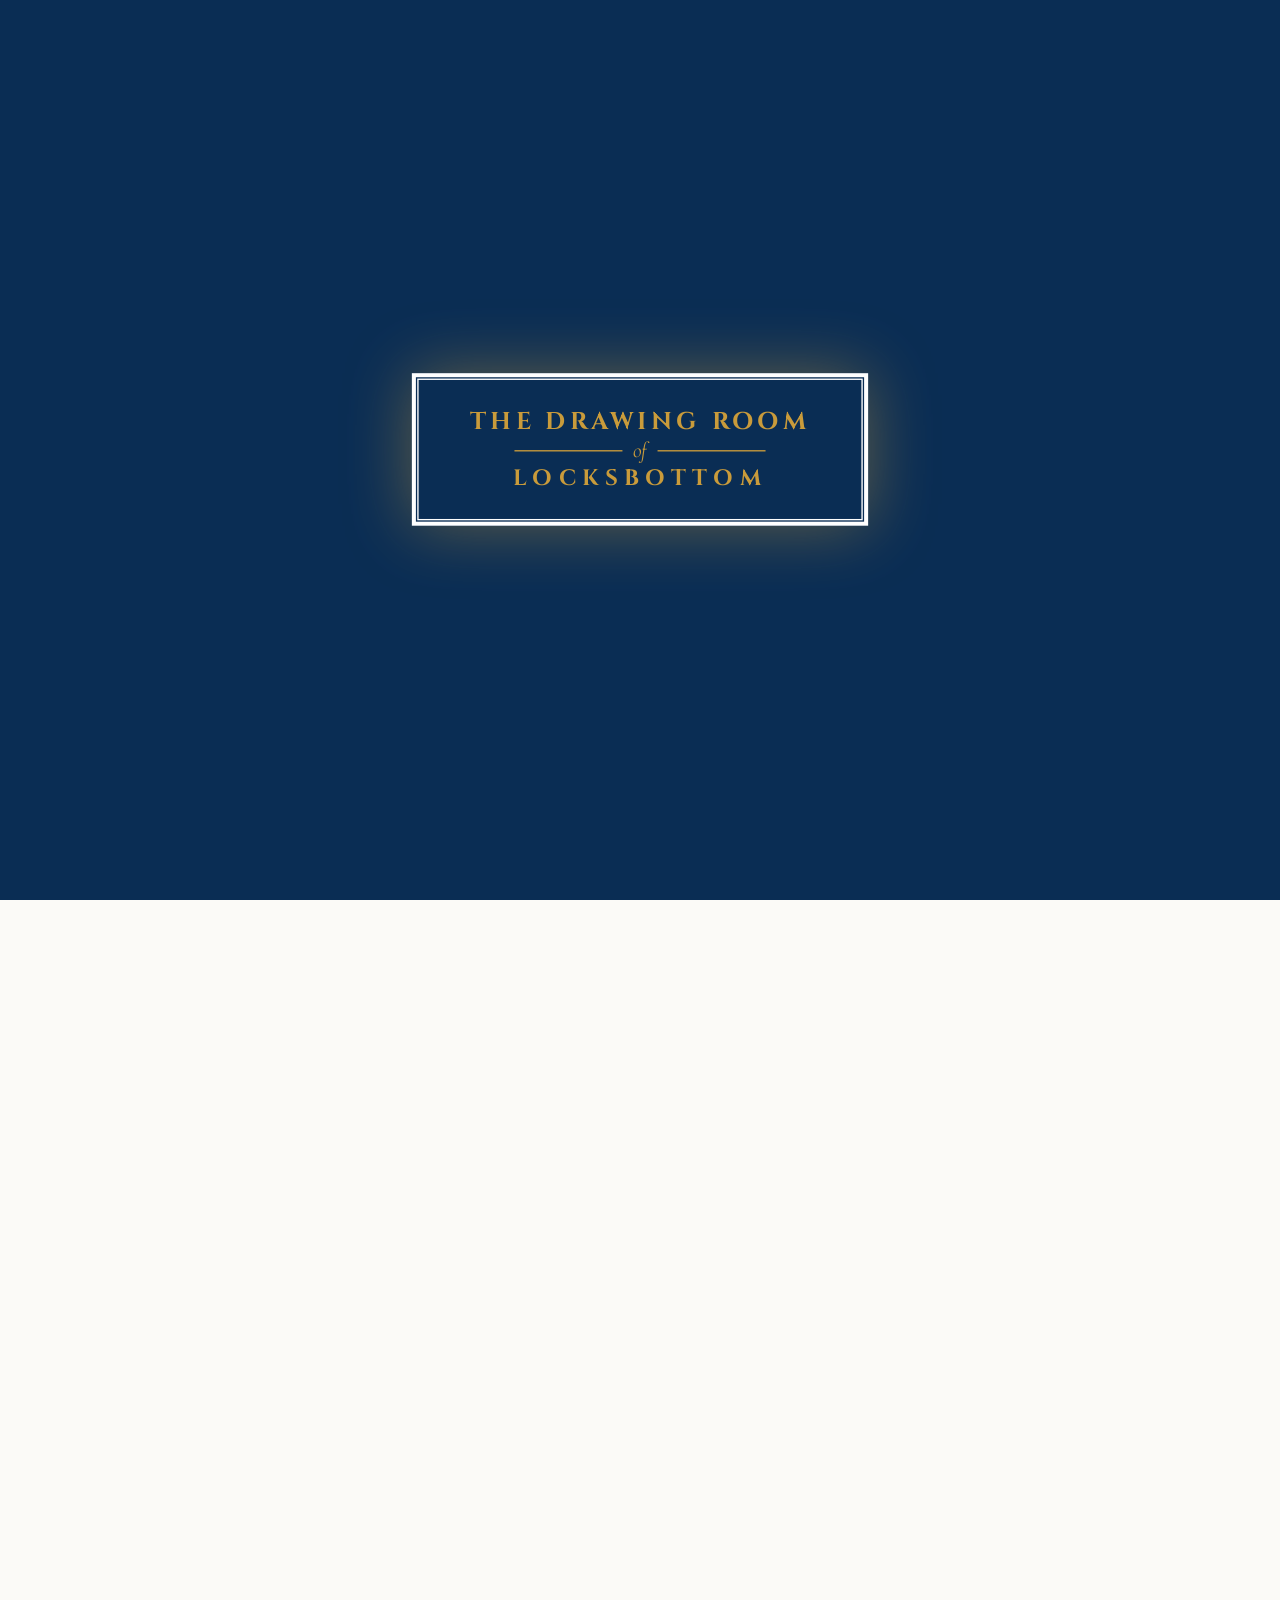
==== commit b6d87fcd: "Add Private Events section for Sunday celebrations - New section after Our House Specialties: photo " ====
--- a/index.html
+++ b/index.html
@@ -340,6 +340,19 @@
         </div>
     </section>
 
+    <!-- Private Events Section -->
+    <section id="private-events" class="private-events">
+        <div class="private-events-photo">
+            <img src="images/private-events.jpg" loading="lazy" alt="Candlelit table set for an evening at The Drawing Room">
+        </div>
+        <div class="private-events-text">
+            <span class="section-tagline">Private Hire</span>
+            <h2 class="section-title">Host Your Celebration With Us</h2>
+            <p>On Sundays, The Drawing Room is yours &mdash; birthdays, baby showers, engagements and small gatherings in our vintage tea room.</p>
+            <a href="#contactFormBox" id="eventEnquiryLink" class="btn btn-primary">Enquire About an Event</a>
+        </div>
+    </section>
+
     <!-- Menu Section -->
     <section id="menu" class="menu section-padding">
         <!-- Smart Weather recommendation Banner (Brand Styled) 
--- a/style.css
+++ b/style.css
@@ -1065,6 +1065,71 @@
 }
 
 /* ==========================================================================
+   Private Events Section
+   ========================================================================== */
+.private-events {
+    display: grid;
+    grid-template-columns: 1fr 1.1fr;
+    background-color: var(--primary-color);
+}
+
+.private-events-photo {
+    /* A definite height (not just min-height) is required here: with only
+       min-height, the img's height:100% has no definite parent height to
+       resolve against and falls back to the photo's own intrinsic size,
+       which for a tall crop blows the whole section out to match it */
+    height: 460px;
+}
+
+.private-events-photo img {
+    width: 100%;
+    height: 100%;
+    object-fit: cover;
+}
+
+.private-events-text {
+    display: flex;
+    flex-direction: column;
+    justify-content: center;
+    align-items: flex-start;
+    padding: 56px 60px;
+}
+
+.private-events-text .section-title {
+    color: var(--text-light);
+    text-align: left;
+    margin-bottom: 16px;
+}
+
+.private-events-text p {
+    font-size: 15px;
+    line-height: 1.7;
+    color: rgba(255, 255, 255, 0.78);
+    margin: 0 0 28px;
+    max-width: 42ch;
+}
+
+@media (max-width: 768px) {
+    .private-events {
+        grid-template-columns: 1fr;
+    }
+
+    .private-events-photo {
+        height: 320px;
+    }
+
+    .private-events-text {
+        padding: 40px 24px;
+        align-items: center;
+        text-align: center;
+    }
+
+    .private-events-text p {
+        max-width: none;
+    }
+}
+
+/* ==========================================================================
    Menu Section
    ========================================================================== */
 .menu {
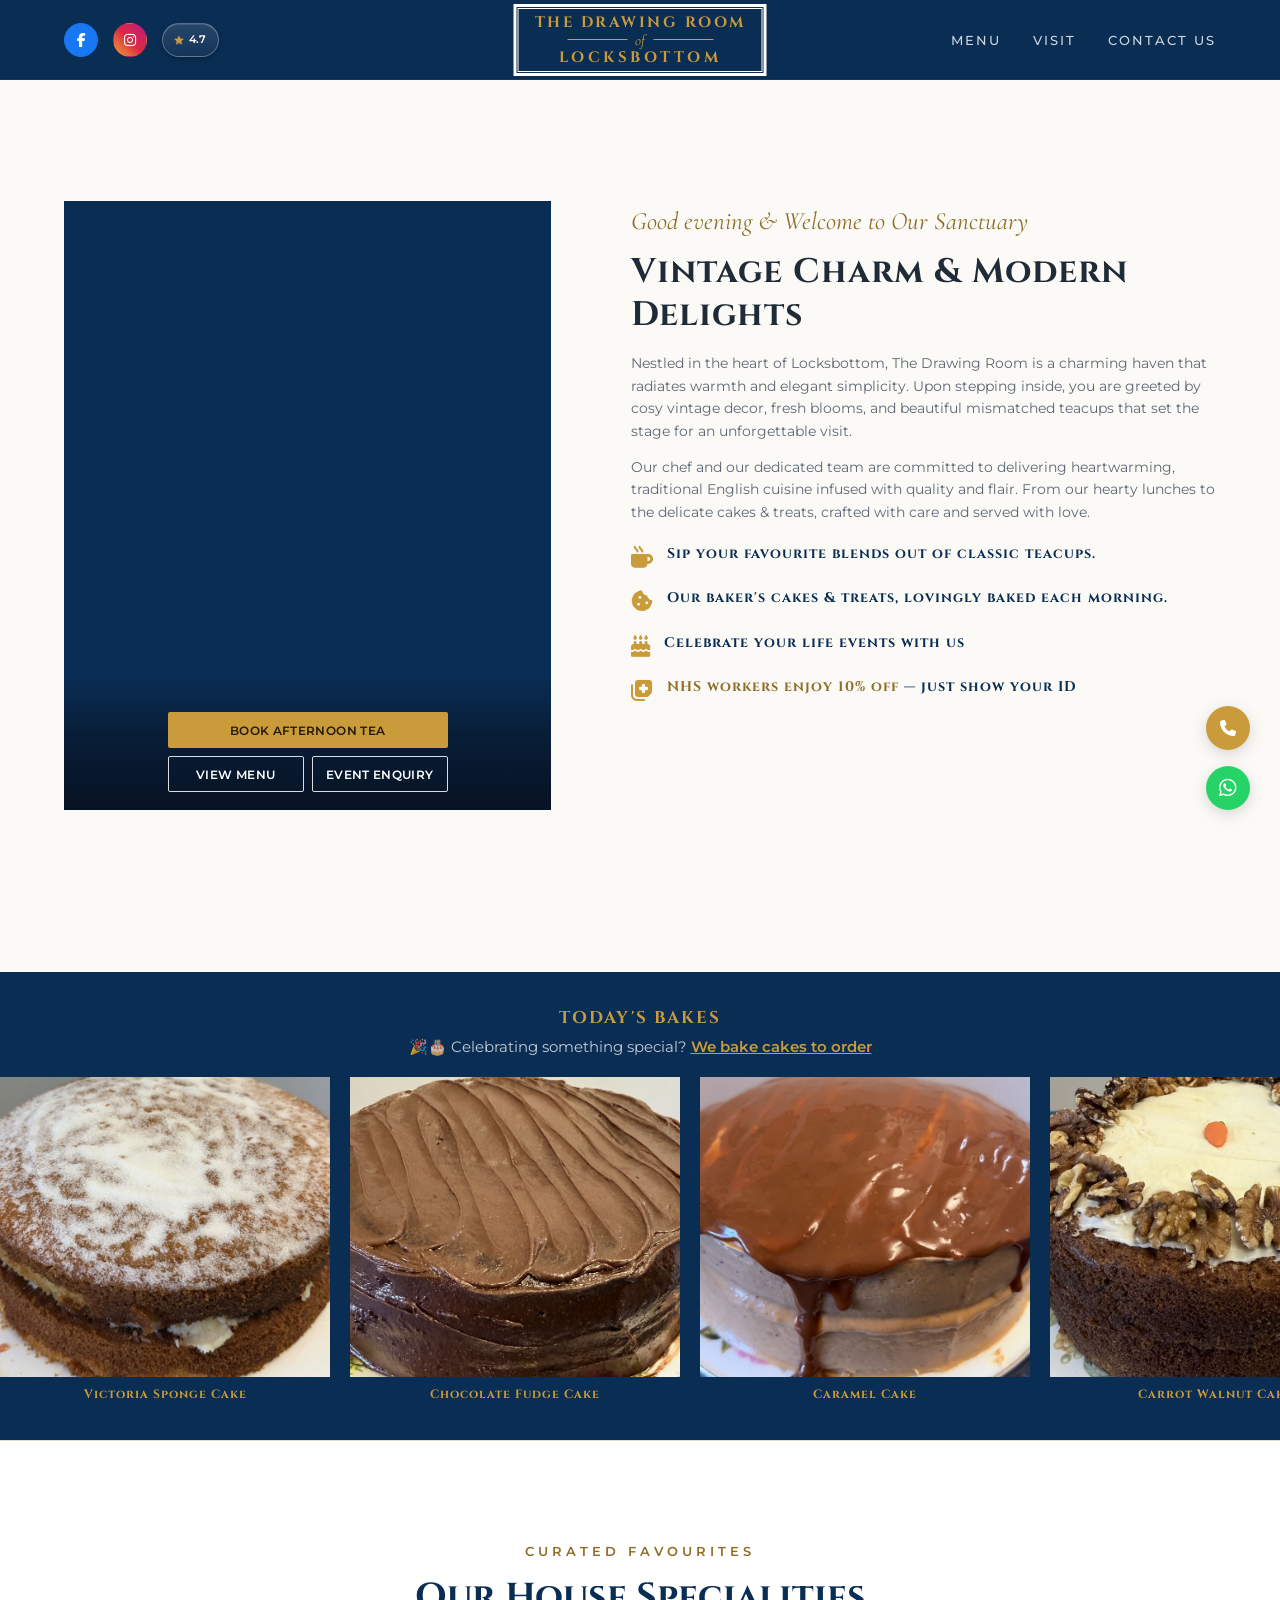
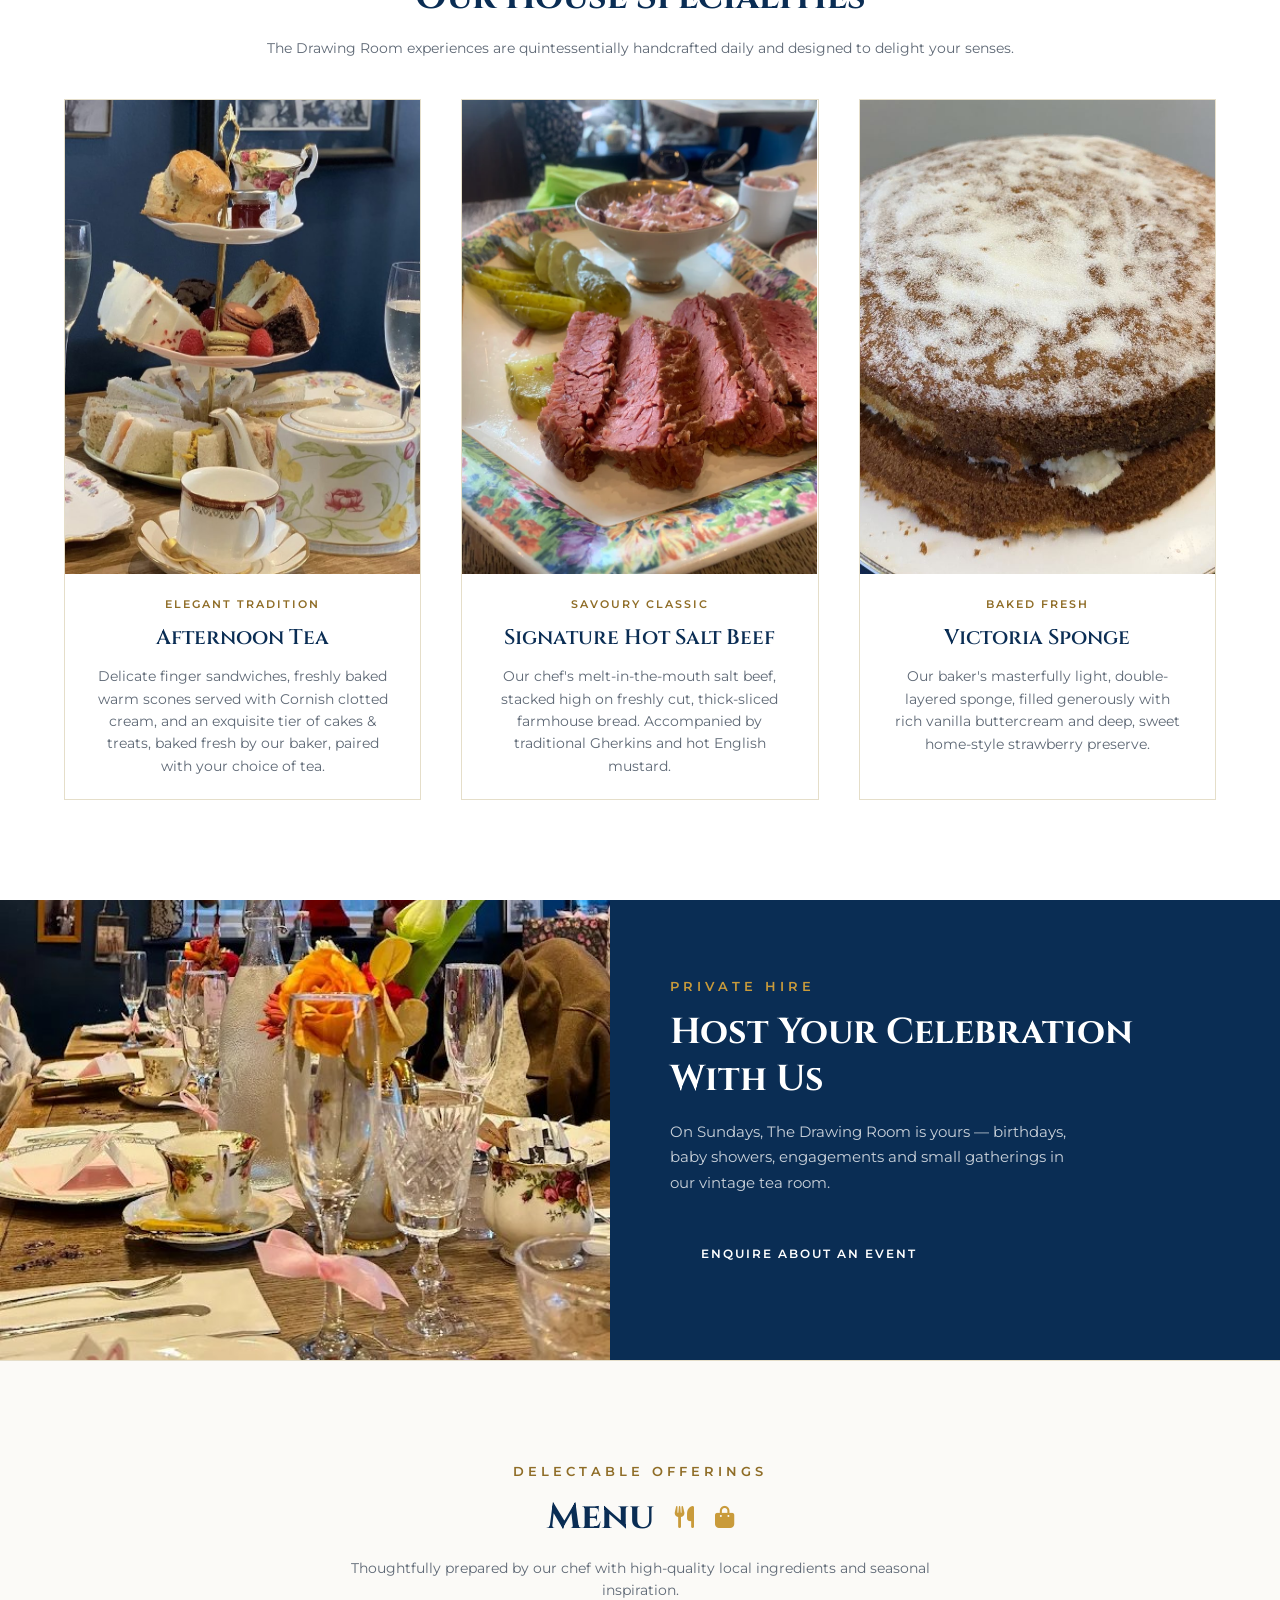
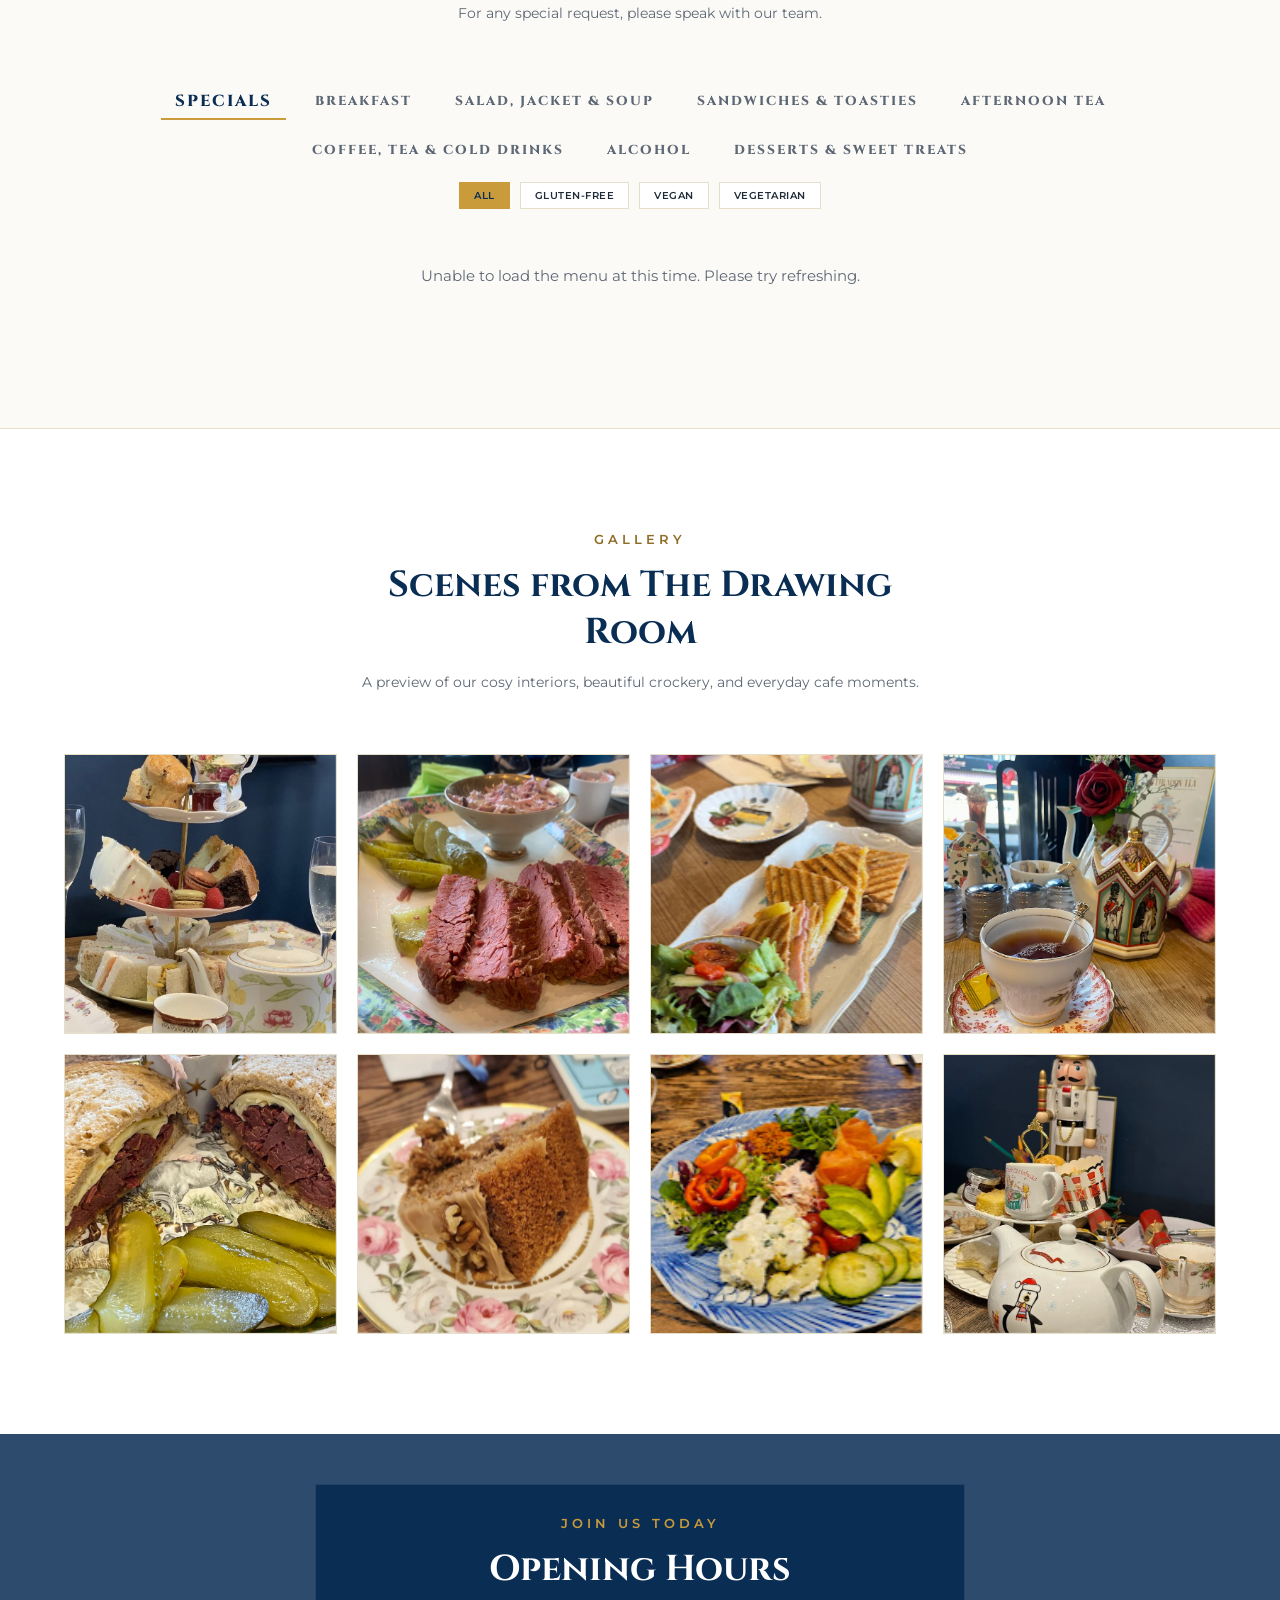
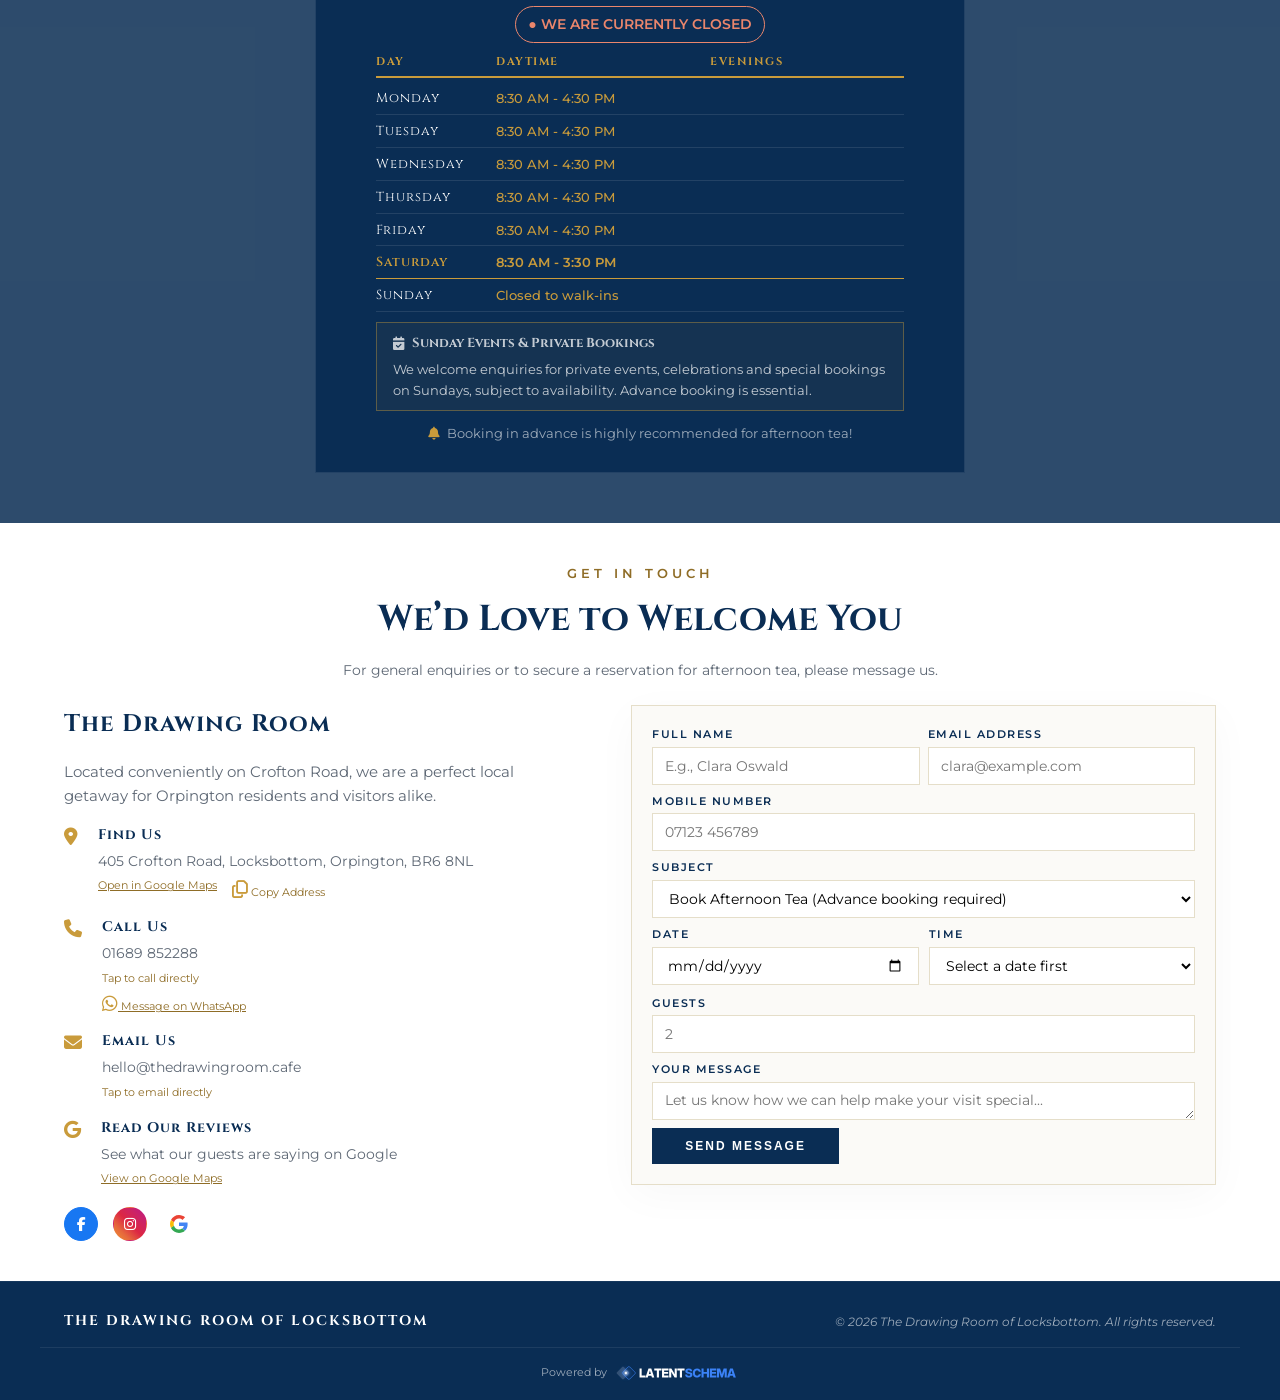
==== commit 2041b929: "Fix audit findings F4, F8, F9, F10 across both pages Performance (F8): shorten the intro preloader h" ====
--- a/index.html
+++ b/index.html
@@ -57,10 +57,14 @@
     <meta property="og:description" content="Book Afternoon Tea at The Drawing Room in Locksbottom, Orpington &mdash; serving Bromley and Kent with delicate finger sandwiches, homemade cakes and fine teas in our cosy, vintage-styled tea room.">
     <meta property="og:image" content="https://thedrawingroom.cafe/images/afternoon-tea.jpg">
 
-    <!-- Google Fonts -->
+    <!-- Google Fonts: loaded non-render-blocking (same async trick as Font Awesome below) -
+         this was previously a plain render-blocking <link>, which Lighthouse traced as a
+         major contributor to a 10s+ Largest Contentful Paint, since the browser held page
+         rendering until this network round-trip to fonts.googleapis.com completed -->
     <link rel="preconnect" href="https://fonts.googleapis.com">
     <link rel="preconnect" href="https://fonts.gstatic.com" crossorigin>
-    <link href="https://fonts.googleapis.com/css2?family=Cinzel:wght@400;600;700&family=Cormorant+Garamond:ital,wght@0,400;0,600;1,400;1,600&family=Montserrat:wght@300;400;500;600&display=swap" rel="stylesheet">
+    <link href="https://fonts.googleapis.com/css2?family=Cinzel:wght@400;600;700&family=Cormorant+Garamond:ital,wght@0,400;0,600;1,400;1,600&family=Montserrat:wght@300;400;500;600&display=swap" rel="stylesheet" media="print" onload="this.media='all'">
+    <noscript><link href="https://fonts.googleapis.com/css2?family=Cinzel:wght@400;600;700&family=Cormorant+Garamond:ital,wght@0,400;0,600;1,400;1,600&family=Montserrat:wght@300;400;500;600&display=swap" rel="stylesheet"></noscript>
     <!-- Font Awesome for Icons: loaded non-render-blocking since icons aren't needed for first paint -->
     <link rel="stylesheet" href="https://cdnjs.cloudflare.com/ajax/libs/font-awesome/6.4.0/css/all.min.css" media="print" onload="this.media='all'">
     <noscript><link rel="stylesheet" href="https://cdnjs.cloudflare.com/ajax/libs/font-awesome/6.4.0/css/all.min.css"></noscript>
@@ -161,6 +165,10 @@
             <div class="header-socials">
                 <a href="https://www.facebook.com/p/The-Drawing-Room-Of-Locksbottom-100065169061606/" class="social-fb" aria-label="Facebook" target="_blank"><i class="fa-brands fa-facebook-f"></i></a>
                 <a href="https://www.instagram.com/thedrawingroomlocksbottom/?hl=en" class="social-ig" aria-label="Instagram" target="_blank"><i class="fa-brands fa-instagram"></i></a>
+                <a href="https://www.google.com/maps/search/?api=1&query=The+Drawing+Room+Locksbottom+BR6+8NL" class="header-rating" target="_blank" aria-label="4.7 out of 5 stars, 366 Google reviews">
+                    <svg viewBox="0 0 24 24" width="12" height="12" fill="currentColor"><path d="M12 2.5l2.95 6.46 7.05.78-5.26 4.9 1.4 6.96L12 17.9l-6.14 3.7 1.4-6.96-5.26-4.9 7.05-.78z"/></svg>
+                    <span class="header-rating-score">4.7</span>
+                </a>
             </div>
 
             <!-- 2. Center Cell: Brand Logo (Centered perfectly) -->
@@ -199,17 +207,17 @@
         </div>
     </header>
 
-    
+
     <!-- Merged Hero & About Section -->
     <section id="hero" class="hero-about section-padding">
         <div class="container">
             <div class="hero-about-grid">
                 <!-- Left Column: Graphic Media, Badge, and Feature Icons -->
-                <div class="hero-about-media reveal-zoom">
+                <div class="hero-about-media">
                     <div class="about-image-wrapper hero-carousel">
-                        <img src="images/halloween-afternoon-tea.jpg" fetchpriority="high" width="1170" height="2073" alt="Children's Halloween Afternoon Tea at The Drawing Room, 19th to 31st October" class="hero-carousel-slide">
-                        <img src="images/afternoon-tea.jpg" width="765" height="1020" alt="Traditional Afternoon Tea tier stand at The Drawing Room" class="hero-carousel-slide">
-                        <img src="images/hero.jpg" width="765" height="1020" alt="Atmospheric drawing room background image" class="hero-carousel-slide">
+                        <img src="images/halloween-afternoon-tea.jpg" srcset="images/halloween-afternoon-tea-480w.jpg 480w, images/halloween-afternoon-tea.jpg 1170w" sizes="(max-width: 1024px) 100vw, 45vw" fetchpriority="high" width="1170" height="2073" alt="Children's Halloween Afternoon Tea at The Drawing Room, 19th to 31st October" class="hero-carousel-slide">
+                        <img src="images/afternoon-tea.jpg" srcset="images/afternoon-tea-480w.jpg 480w, images/afternoon-tea.jpg 765w" sizes="(max-width: 1024px) 100vw, 45vw" width="765" height="1020" alt="Traditional Afternoon Tea tier stand at The Drawing Room" class="hero-carousel-slide">
+                        <img src="images/hero.jpg" srcset="images/hero-480w.jpg 480w, images/hero.jpg 765w" sizes="(max-width: 1024px) 100vw, 45vw" width="765" height="1020" alt="Atmospheric drawing room background image" class="hero-carousel-slide">
                         <!--
                         <div class="about-badge">
                             <span class="badge-num">Est.</span>
@@ -228,7 +236,7 @@
                 </div>
 
                 <!-- Right Column: Text content (Brand box, greeting, story, CTA buttons) -->
-                <div class="hero-about-text reveal">
+                <div class="hero-about-text">
                     <span class="hero-subtitle">Welcome to Our Sanctuary</span>
                     <h1 class="hero-title">Vintage Charm &amp; Modern Delights</h1>
                     <p class="section-desc">Nestled in the heart of Locksbottom, The Drawing Room is a charming haven that radiates warmth and elegant simplicity. Upon stepping inside, you are greeted by cosy vintage decor, fresh blooms, and beautiful mismatched teacups that set the stage for an unforgettable visit.</p>
@@ -237,25 +245,25 @@
                         <div class="feature-item">
                             <i class="fa-solid fa-mug-hot"></i>
                             <div>
-                                <h4>Sip your favorite blends out of classic teacups.</h4>
+                                <p class="feature-item-title">Sip your favourite blends out of classic teacups.</p>
                             </div>
                         </div>
                         <div class="feature-item">
                             <i class="fa-solid fa-cookie-bite"></i>
                             <div>
-                                <h4>Our baker's cakes & treats, lovingly baked each morning.</h4>
+                                <p class="feature-item-title">Our baker's cakes & treats, lovingly baked each morning.</p>
                             </div>
                         </div>
                         <div class="feature-item">
                             <i class="fa-solid fa-cake-candles"></i>
                             <div>
-                                <h4>Celebrate your life events with us</h4>
+                                <p class="feature-item-title">Celebrate your life events with us</p>
                             </div>
                         </div>
                         <div class="feature-item">
                             <i class="fa-solid fa-notes-medical"></i>
                             <div>
-                                <h4><strong class="nhs-highlight">NHS workers enjoy 10% off</strong> &mdash; just show your ID</h4>
+                                <p class="feature-item-title"><strong class="nhs-highlight">NHS workers enjoy 10% off</strong> &mdash; just show your ID</p>
                             </div>
                         </div>
                     </div>
@@ -296,7 +304,7 @@
         <div class="container">
             <div class="section-header">
                 <span class="section-tagline">Curated Favourites</span>
-                <h2 class="section-title">Our House Specialties</h2>
+                <h2 class="section-title">Our House Specialities</h2>
                 <p class="section-subtitle-text">The Drawing Room experiences are quintessentially handcrafted daily and designed to delight your senses.</p>
             </div>
             
@@ -343,7 +351,7 @@
     <!-- Private Events Section -->
     <section id="private-events" class="private-events">
         <div class="private-events-photo">
-            <img src="images/private-events.jpg" loading="lazy" alt="Candlelit table set for an evening at The Drawing Room">
+            <img src="images/private-events.jpg" srcset="images/private-events-400w.jpg 400w, images/private-events.jpg 574w" sizes="(max-width: 768px) 100vw, 45vw" loading="lazy" alt="Candlelit table set for an evening at The Drawing Room">
         </div>
         <div class="private-events-text">
             <span class="section-tagline">Private Hire</span>
@@ -401,7 +409,7 @@
                 </div>
             </div>
 
-            <p id="categoryNoteDisplay" class="category-note" style="text-align: center; font-size: 12px; color: var(--accent-color); font-weight: 500; font-family: var(--font-body); margin: -25px 0 25px 0;"></p>
+            <p id="categoryNoteDisplay" class="category-note" style="text-align: center; font-size: 12px; color: var(--accent-text); font-weight: 500; font-family: var(--font-body); margin: -25px 0 25px 0;"></p>
 
             <!-- Empty Grid for Dynamic JS Generation -->
             <div class="menu-content">
@@ -556,7 +564,7 @@
                 </div>
 
                 <div class="hours-sunday-note">
-                    <h4><i class="fa-solid fa-calendar-check"></i> Sunday Events &amp; Private Bookings</h4>
+                    <p class="hours-sunday-note-title"><i class="fa-solid fa-calendar-check"></i> Sunday Events &amp; Private Bookings</p>
                     <p>We welcome enquiries for private events, celebrations and special bookings on Sundays, subject to availability. Advance booking is essential.</p>
                 </div>
 
@@ -620,14 +628,14 @@
             <div class="section-header">
                 <span class="section-tagline">Get In Touch</span>
                 <h2 class="section-title">We’d Love to Welcome You</h2>
-                <p class="section-subtitle-text">For general inquiries or to secure a reservation for afternoon tea, please message us.</p>
+                <p class="section-subtitle-text">For general enquiries or to secure a reservation for afternoon tea, please message us.</p>
             </div>
 
             <div class="contact-grid">
                 <!-- Contact Information -->
                 <div class="contact-info">
                     <h3 class="contact-heading">The Drawing Room</h3>
-                    <p class="contact-intro">Located convenietnly on Crofton Road, we are a perfect local getaway for Orpington residents and visitors alike.</p>
+                    <p class="contact-intro">Located conveniently on Crofton Road, we are a perfect local getaway for Orpington residents and visitors alike.</p>
                     
                     <div class="info-list">
                         <!-- Click to open Google Maps directly -->
@@ -638,9 +646,9 @@
                                     <h4>Find Us</h4>
                                     <p>405 Crofton Road, Locksbottom, Orpington, BR6 8NL</p>
                                     <span style="display: flex; gap: 15px; margin-top: 5px;">
-                                        <small style="color: var(--accent-color); font-size: 11px; text-decoration: underline;">Open in Google Maps</small>
+                                        <small style="color: var(--accent-text); font-size: 11px; text-decoration: underline;">Open in Google Maps</small>
                                         <!-- Copy button -->
-                                        <small id="copyAddressBtn" style="color: var(--accent-color); font-size: 11px; cursor: pointer; display: inline-block;">
+                                        <small id="copyAddressBtn" style="color: var(--accent-text); font-size: 11px; cursor: pointer; display: inline-block;">
                                             <i class="fa-regular fa-copy"></i> Copy Address
                                         </small>
                                     </span>
@@ -656,8 +664,8 @@
                                     <h4>Call Us</h4>
                                     <p>01689 852288</p>
                                     <span style="display: flex; flex-direction: column; gap: 4px; margin-top: 5px;">
-                                        <small style="color: var(--accent-color); font-size: 11px;">Tap to call directly</small>
-                                        <small onclick="event.preventDefault(); window.open('https://wa.me/441689852288', '_blank');" style="color: var(--accent-color); font-size: 11px; text-decoration: underline; cursor: pointer;">
+                                        <small style="color: var(--accent-text); font-size: 11px;">Tap to call directly</small>
+                                        <small onclick="event.preventDefault(); window.open('https://wa.me/441689852288', '_blank');" style="color: var(--accent-text); font-size: 11px; text-decoration: underline; cursor: pointer;">
                                             <i class="fa-brands fa-whatsapp"></i> Message on WhatsApp
                                         </small>
                                     </span>
@@ -672,7 +680,7 @@
                                 <div>
                                     <h4>Email Us</h4>
                                     <p>hello@thedrawingroom.cafe</p>
-                                    <small style="color: var(--accent-color); font-size: 11px;">Tap to email directly</small>
+                                    <small style="color: var(--accent-text); font-size: 11px;">Tap to email directly</small>
                                 </div>
                             </div>
                         </a>
@@ -684,7 +692,7 @@
                                 <div>
                                     <h4>Read Our Reviews</h4>
                                     <p>See what our guests are saying on Google</p>
-                                    <small style="color: var(--accent-color); font-size: 11px; text-decoration: underline;">View on Google Maps</small>
+                                    <small style="color: var(--accent-text); font-size: 11px; text-decoration: underline;">View on Google Maps</small>
                                 </div>
                             </div>
                         </a>
@@ -693,6 +701,7 @@
                     <div class="header-socials">
                         <a href="https://www.facebook.com/p/The-Drawing-Room-Of-Locksbottom-100065169061606/" class="social-fb" aria-label="Facebook" target="_blank"><i class="fa-brands fa-facebook-f"></i></a>
                         <a href="https://www.instagram.com/thedrawingroomlocksbottom/?hl=en" class="social-ig" aria-label="Instagram" target="_blank"><i class="fa-brands fa-instagram"></i></a>
+                        <a href="https://www.google.com/maps/search/?api=1&query=The+Drawing+Room+Locksbottom+BR6+8NL" aria-label="Google Reviews" target="_blank"><svg viewBox="0 0 48 48" width="18" height="18"><path fill="#EA4335" d="M24 9.5c3.54 0 6.71 1.22 9.21 3.6l6.85-6.85C35.9 2.38 30.47 0 24 0 14.62 0 6.51 5.38 2.56 13.22l7.98 6.19C12.43 13.72 17.74 9.5 24 9.5z"/><path fill="#4285F4" d="M46.98 24.55c0-1.57-.15-3.09-.38-4.55H24v9.02h12.94c-.58 2.96-2.26 5.48-4.78 7.18l7.73 6c4.51-4.18 7.09-10.36 7.09-17.65z"/><path fill="#FBBC05" d="M10.53 28.59c-.48-1.45-.76-2.99-.76-4.59s.27-3.14.76-4.59l-7.98-6.19C.92 16.46 0 20.12 0 24c0 3.88.92 7.54 2.56 10.78l7.97-6.19z"/><path fill="#34A853" d="M24 48c6.48 0 11.93-2.13 15.89-5.81l-7.73-6c-2.15 1.45-4.92 2.3-8.16 2.3-6.26 0-11.57-4.22-13.47-9.91l-7.98 6.19C6.51 42.62 14.62 48 24 48z"/></svg></a>
                     </div>
                 </div>
 
--- a/style.css
+++ b/style.css
@@ -3,7 +3,8 @@
    ========================================================================== */
 :root {
     --primary-color: #0a2d54;    /* Deep Royal Navy Blue (Matches logo bg) */
-    --accent-color: #c99b3b;     /* Elegant Antique Gold (Matches logo text) */
+    --accent-color: #c99b3b;     /* Elegant Antique Gold (Matches logo text) - use for backgrounds, borders, icons, and text on dark backgrounds only */
+    --accent-text: #8f6d27;      /* Darker gold for text on light backgrounds - passes 4.5:1 against both white and --bg-light, where --accent-color (2.4-2.6:1) fails WCAG AA */
     --accent-hover: #b5872a;     /* Slightly deeper bronze-gold */
     --bg-light: #fbfaf7;         /* Soft Bone-China Ivory */
     --bg-white: #ffffff;
@@ -103,6 +104,16 @@
     margin-bottom: 12px;
 }
 
+/* --accent-color fails contrast as small text on a light background;
+   darker here on the white/cream sections, left as-is on navy ones
+   (hours, private-events) where it already has plenty of contrast */
+.specialities .section-tagline,
+.menu .section-tagline,
+.gallery .section-tagline,
+.contact .section-tagline {
+    color: var(--accent-text);
+}
+
 .section-title {
     font-family: var(--font-heading);
     font-size: 36px;
@@ -375,6 +386,57 @@
     transform: translateY(-5px);
 }
 
+/* Google rating badge: text content, so it overrides the fixed circular
+   34x34 sizing the other .header-socials a icons use */
+.header-socials a.header-rating {
+    width: auto;
+    height: 34px;
+    border-radius: 17px;
+    padding: 0 10px;
+    gap: 4px;
+    font-size: 11px;
+    font-weight: 600;
+    color: #ffffff;
+    background: linear-gradient(to bottom, rgba(255, 255, 255, 0.12), rgba(255, 255, 255, 0.04));
+    border-color: rgba(255, 255, 255, 0.28);
+    box-shadow: 0 2px 5px rgba(0, 0, 0, 0.25), inset 0 1px 0 rgba(255, 255, 255, 0.12);
+    white-space: nowrap;
+}
+
+.header-socials a.header-rating svg {
+    color: var(--accent-color);
+    flex-shrink: 0;
+}
+
+.header-rating-score {
+    margin-right: 2px;
+}
+
+.header-rating-count {
+    color: rgba(255, 255, 255, 0.6);
+    font-weight: 500;
+}
+
+.header-socials a.header-rating:hover {
+    border-color: var(--accent-color);
+    box-shadow: 0 4px 10px rgba(0, 0, 0, 0.3), inset 0 1px 0 rgba(255, 255, 255, 0.15);
+    transform: translateY(-2px);
+}
+
+/* Google Reviews Default & Hover States */
+.header-socials a.social-google {
+    background-color: #ffffff;
+    color: #4285f4;
+    border-color: #ffffff;
+}
+
+.header-socials a.social-google:hover {
+    background-color: #ffffff;
+    color: #4285f4;
+    border-color: #ffffff;
+    transform: translateY(-5px);
+}
+
 /* Navigation Links */
 .nav-links {
     display: flex;
@@ -479,7 +541,7 @@
     font-family: var(--font-accent);
     font-style: italic;
     font-size: 25px;
-    color: var(--accent-color);
+    color: var(--accent-text); /* was --accent-color: failed contrast on the hero text column's light background */
     display: block;
     margin-bottom: 15px;
 }
@@ -570,7 +632,7 @@
     font-family: var(--font-accent);
     font-style: italic;
     font-size: 25px;
-    color: var(--accent-color);
+    color: var(--accent-text); /* was --accent-color: failed contrast on the hero text column's light background */
     display: block;
     margin-bottom: 15px;
 }
@@ -816,7 +878,7 @@
     margin-top: 3px;
 }
 
-.feature-item h4 {
+.feature-item-title {
     font-family: var(--font-heading);
     font-size: 15px;
     font-weight: 700;
@@ -826,13 +888,9 @@
 }
 
 .nhs-highlight {
-    color: var(--accent-color);
-}
-
-.feature-item p {
-    color: var(--text-muted);
-    font-size: 14px;
-}
+    color: var(--accent-text); /* was --accent-color: failed contrast on the hero's light background */
+}
+
 
 /* ==========================================================================
    Today's Bakes Strip (rotating photos of the day's homemade cakes)
@@ -996,6 +1054,30 @@
     gap: 40px;
 }
 
+@media (max-width: 768px) {
+    /* Swipeable carousel instead of stacked cards: horizontal scroll-snap
+       row, each card ~85% wide so the next one peeks in at the edge */
+    .speciality-grid {
+        display: flex;
+        grid-template-columns: none;
+        overflow-x: auto;
+        scroll-snap-type: x mandatory;
+        gap: 16px;
+        padding-bottom: 8px;
+        -webkit-overflow-scrolling: touch;
+        scrollbar-width: none;
+    }
+
+    .speciality-grid::-webkit-scrollbar {
+        display: none;
+    }
+
+    .speciality-card {
+        flex: 0 0 85%;
+        scroll-snap-align: center;
+    }
+}
+
 .speciality-card {
     background-color: var(--bg-white);
     border: 1px solid var(--border-color);
@@ -1044,7 +1126,7 @@
     font-size: 11px;
     text-transform: uppercase;
     letter-spacing: 2px;
-    color: var(--accent-color);
+    color: var(--accent-text); /* was --accent-color: failed contrast on this card's white background */
     font-weight: 600;
     margin-bottom: 8px;
     display: block;
@@ -1204,6 +1286,16 @@
     margin-bottom: 8px;
 }
 
+/* Wraps the heading + its badges so they sit together on the left of the
+   flex header, while keeping the badges out of the <h3> itself (they were
+   previously concatenated into the heading text, which screen readers
+   read as part of the dish name) */
+.menu-item-name-group {
+    display: inline-flex;
+    align-items: baseline;
+    flex-wrap: wrap;
+}
+
 .menu-item-name {
     font-family: var(--font-heading);
     font-size: 16px;
@@ -1211,11 +1303,17 @@
     color: var(--primary-color);
 }
 
+.menu-item-badges {
+    display: inline-flex;
+    align-items: center;
+    gap: 6px;
+}
+
 .menu-item-price {
     font-family: var(--font-heading);
     font-size: 16px;
     font-weight: 600;
-    color: var(--accent-color);
+    color: var(--accent-text); /* was --accent-color: failed contrast on the menu's light background */
 }
 
 .menu-item-desc {
@@ -1386,12 +1484,13 @@
     text-align: left;
 }
 
-.hours-sunday-note h4 {
+.hours-sunday-note-title {
     display: flex;
     align-items: center;
     gap: 8px;
     font-family: var(--font-heading);
     font-size: 14px;
+    font-weight: 700;
     color: var(--accent-color);
     margin-bottom: 5px;
 }
@@ -1698,9 +1797,8 @@
     align-items: center;
     gap: 8px;
     font-size: 11px;
-    color: rgba(255, 255, 255, 0.45);
+    color: rgba(255, 255, 255, 0.6); /* was 0.45 + a redundant opacity:0.8 stacked on top, which compounded to fail contrast (3.07:1, then still 4.33:1) against the navy footer */
     text-decoration: none;
-    opacity: 0.8;
     transition: var(--transition-fast);
 }
 
@@ -1801,7 +1899,7 @@
     .feature-item {
         gap: 14px;
     }
-    .feature-item h4 {
+    .feature-item-title {
         font-size: 14px;
     }
 }
@@ -2120,7 +2218,7 @@
 .filter-tag-btn.active,
 .filter-tag-btn:hover {
     background-color: var(--accent-color);
-    color: var(--text-light);
+    color: var(--primary-color); /* was --text-light (white): failed contrast on the gold background */
     border-color: var(--accent-color);
 }
 
@@ -2138,7 +2236,7 @@
 
 .menu-subcategory-header h3 {
     font-family: var(--font-heading);
-    color: var(--accent-color);
+    color: var(--accent-text); /* was --accent-color: failed contrast on the menu's light background */
     font-size: 20px;
     font-weight: 700;
     text-transform: uppercase;
@@ -2221,11 +2319,18 @@
         gap: 10px;
         margin-right: 0; /* Clears mobile margin-right that was shifting the logo to the right */
     }
-    
+
     .header-socials a {
         width: 30px;
         height: 30px;
         font-size: 12px;
+    }
+
+    /* The rating badge pushes this row wide enough to collide with the
+       centered logo box at phone widths - keep the nav bar to just
+       Facebook/Instagram there (Google rating still shows in Contact) */
+    .nav-container .header-socials a.header-rating {
+        display: none;
     }
 
     input[type="date"],
@@ -2396,7 +2501,7 @@
     border-color: var(--accent-color);
 }
 
-body.night-mode .feature-item h4 {
+body.night-mode .feature-item-title {
     color: var(--accent-color);
 }
 
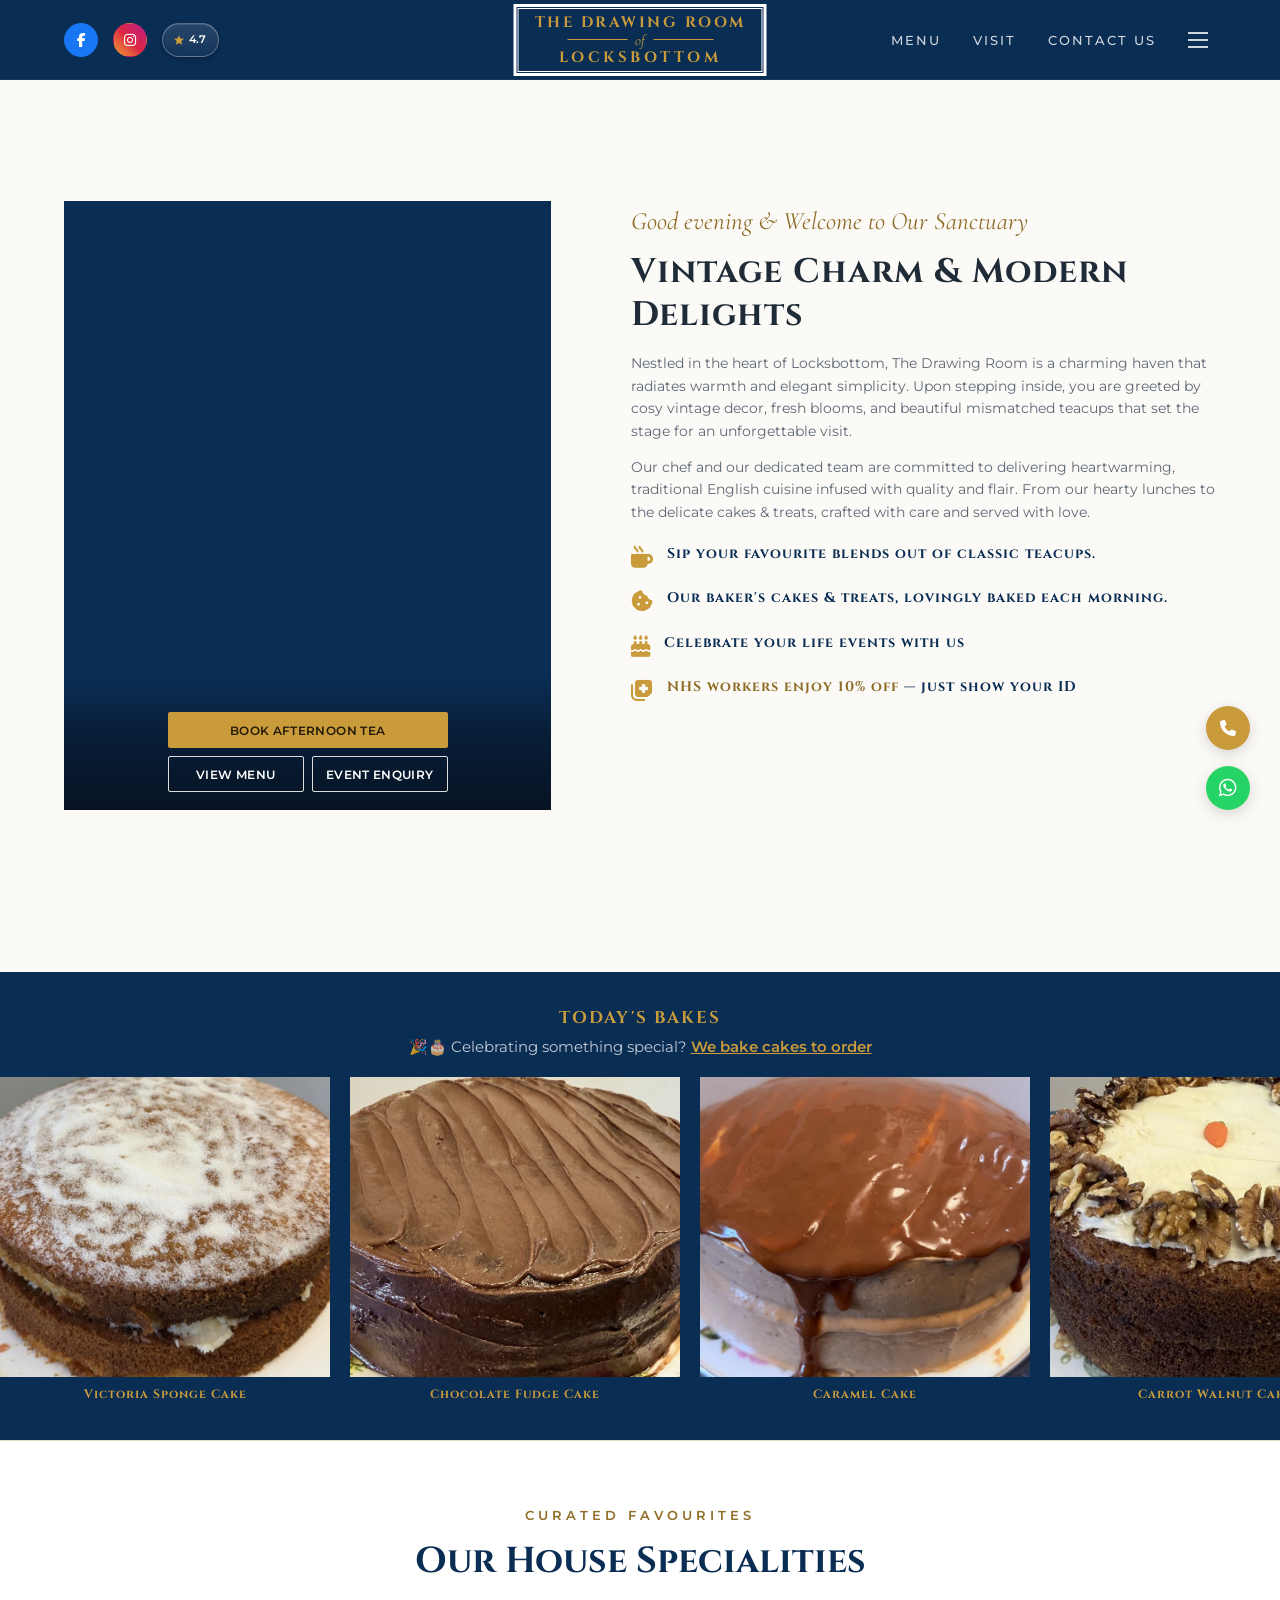
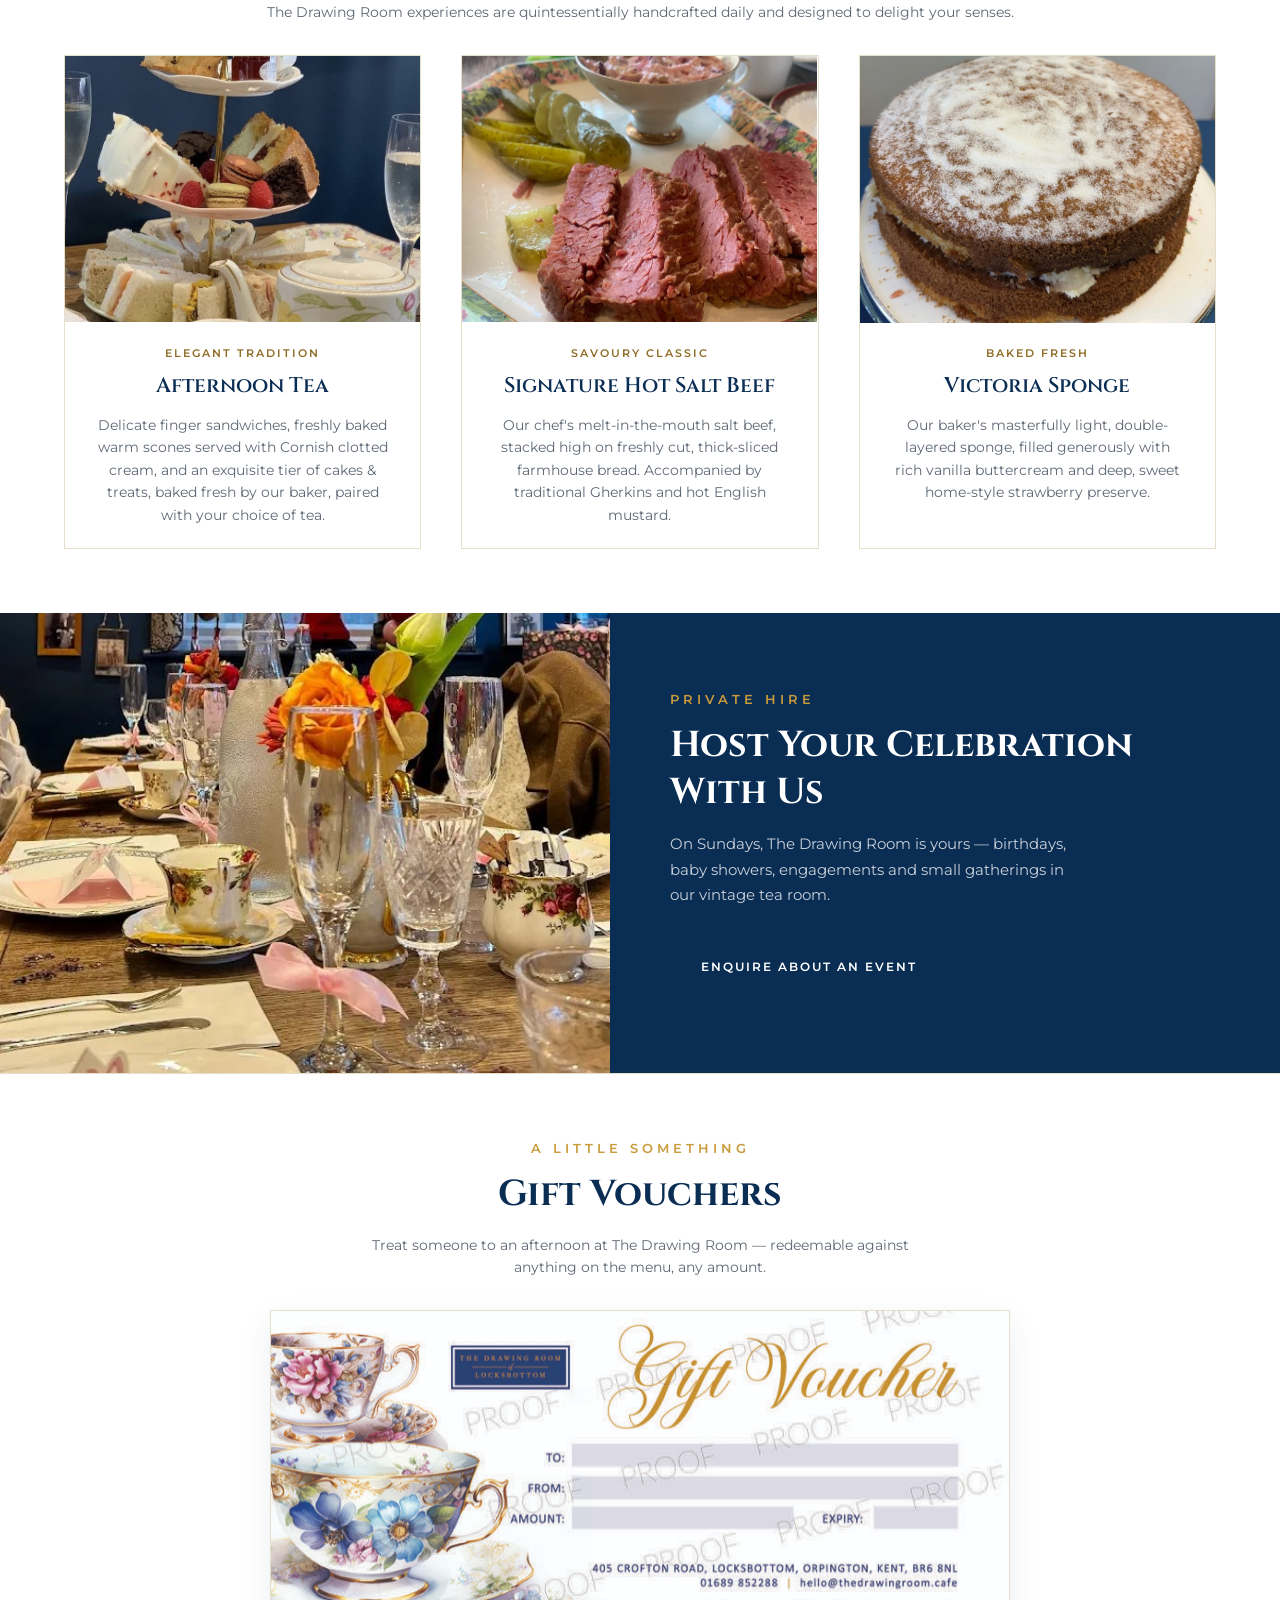
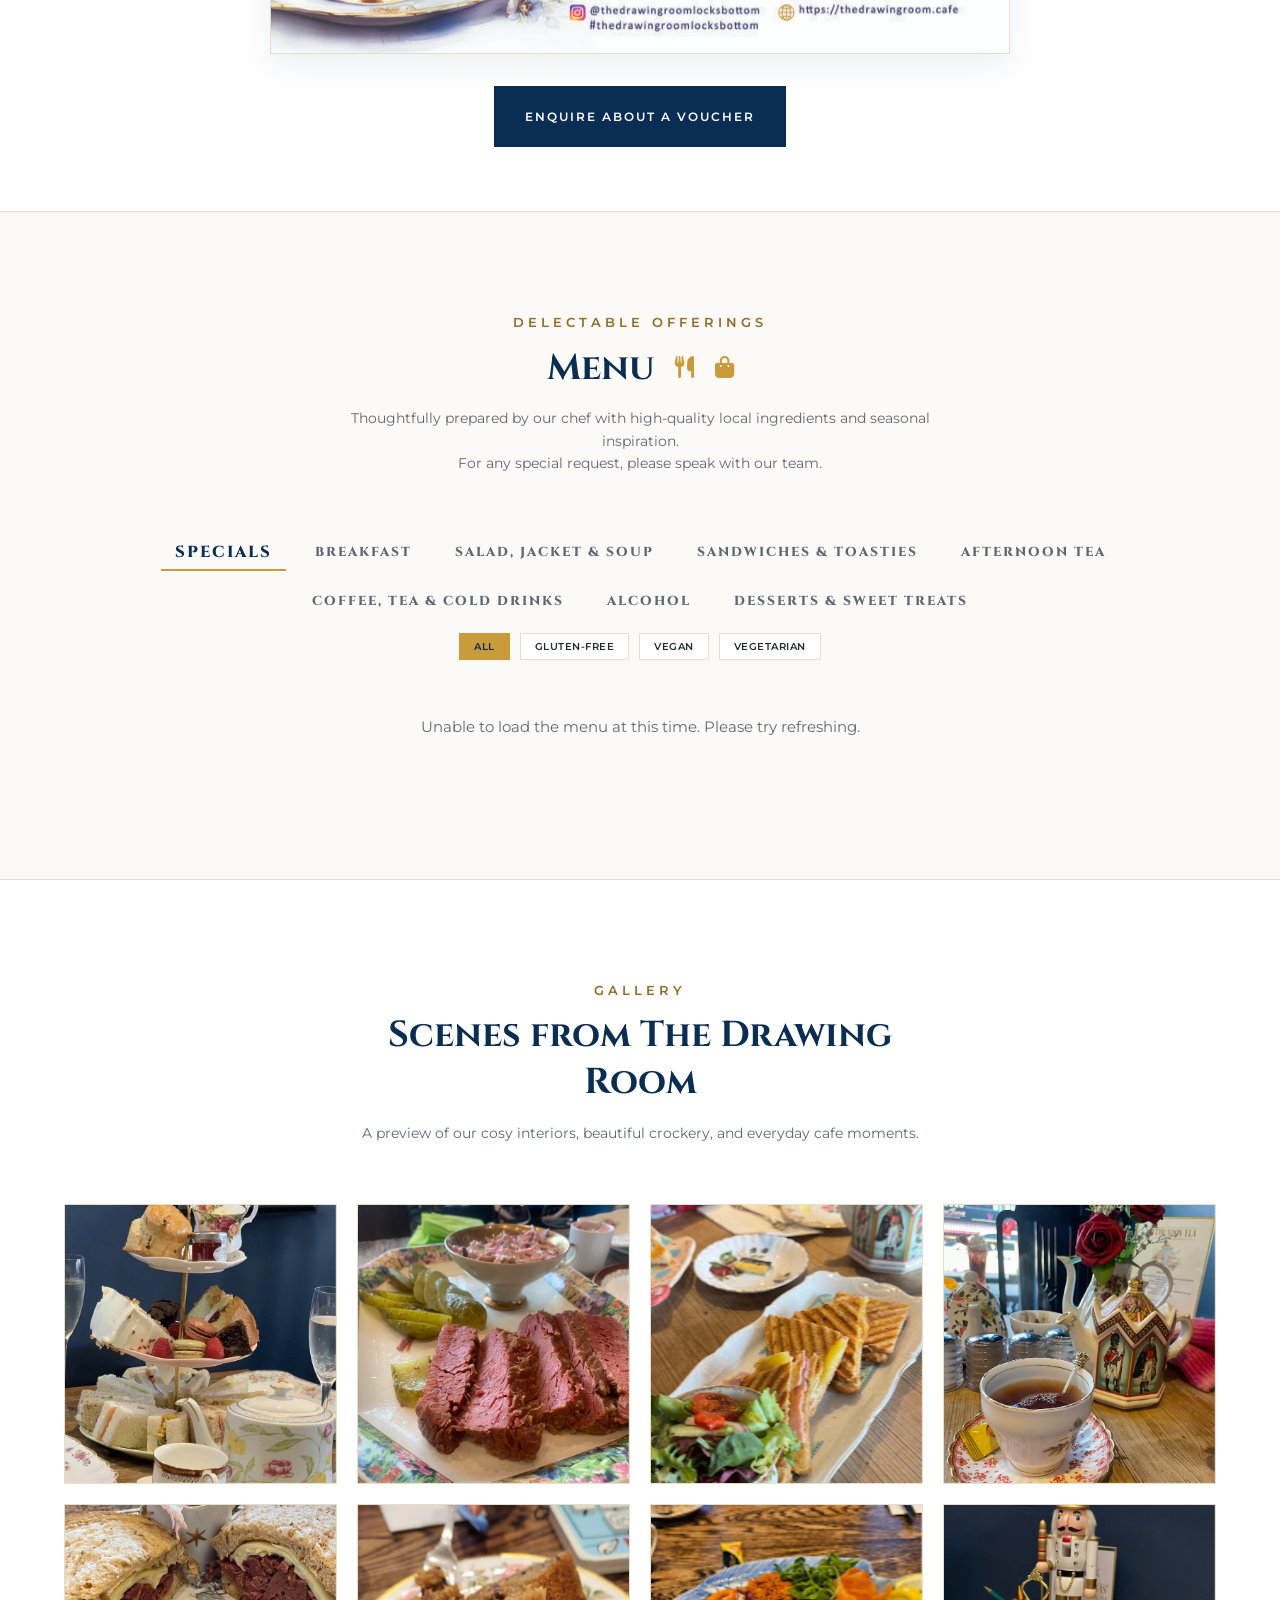
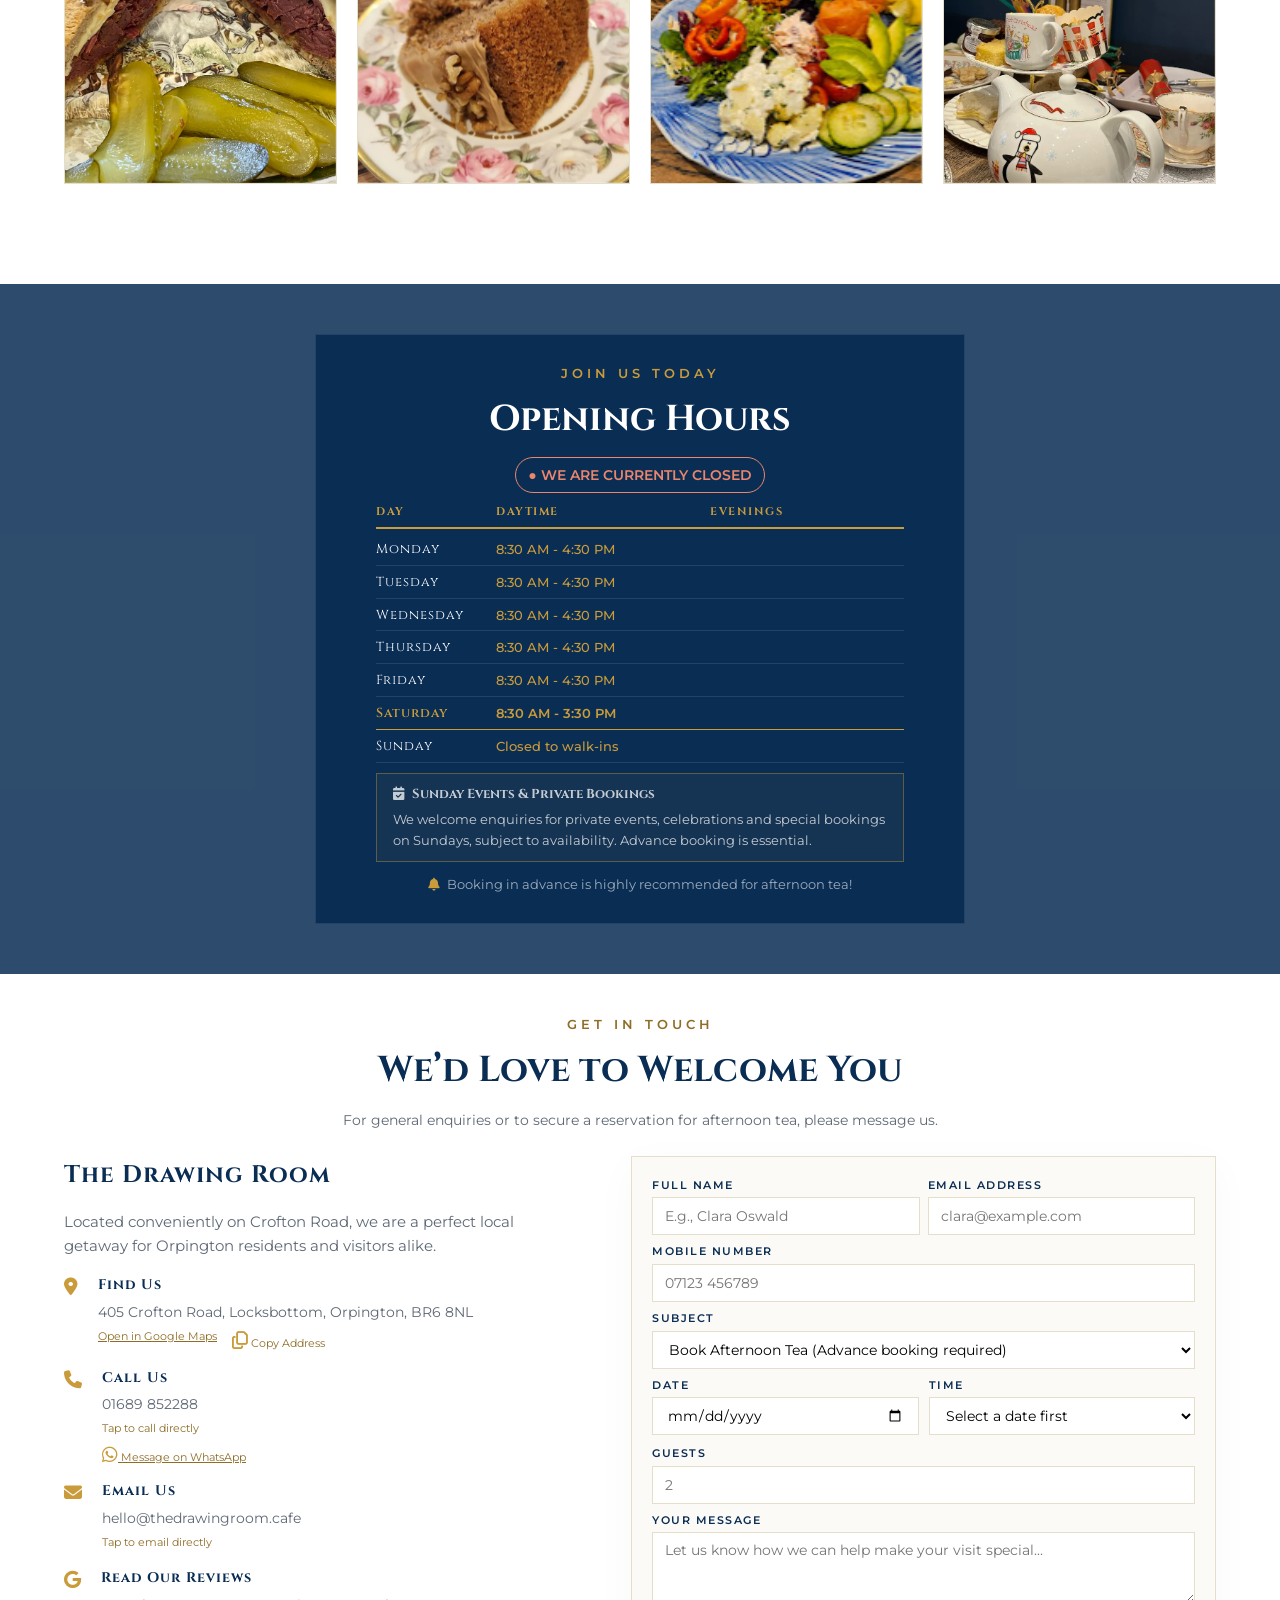
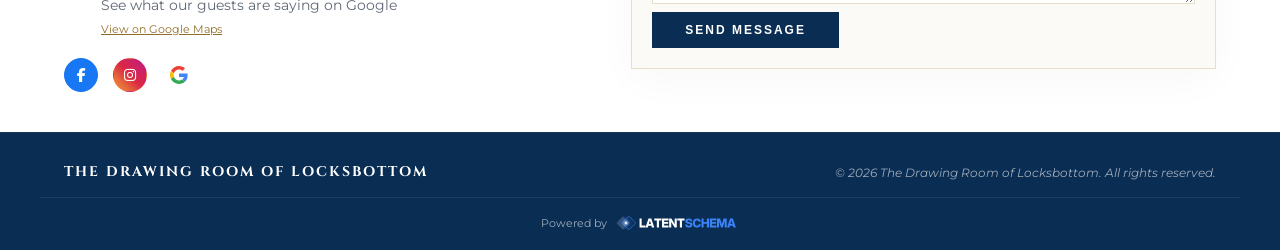
==== commit fd65144e: "Add Gift Vouchers section and enquiry option, nav 'more' menu, compact Specialities - New Gift Vouch" ====
--- a/index.html
+++ b/index.html
@@ -192,7 +192,35 @@
 
                     <li><a href="#hours" class="nav-link">Visit</a></li>
                     <li><a href="#contact" class="nav-link">Contact Us</a></li>
+
+                    <!-- On mobile, the main hamburger already opens this whole
+                         panel, so the "more" links just join the same list
+                         instead of needing a second hamburger -->
+                    <li class="nav-more-mobile-divider" aria-hidden="true"></li>
+                    <li class="nav-more-mobile-only"><a href="#bakes" class="nav-link">Today's Bakes</a></li>
+                    <li class="nav-more-mobile-only"><a href="#specialities" class="nav-link">Specialities</a></li>
+                    <li class="nav-more-mobile-only"><a href="#private-events" class="nav-link">Private Events</a></li>
+                    <li class="nav-more-mobile-only"><a href="#vouchers" class="nav-link">Gift Vouchers</a></li>
+                    <li class="nav-more-mobile-only"><a href="#gallery" class="nav-link">Gallery</a></li>
                 </ul>
+
+                <!-- Desktop-only: keeps Menu/Visit/Contact Us always visible,
+                     and tucks the less-visited sections behind a small "more"
+                     toggle instead of adding more always-on links -->
+                <div class="nav-more">
+                    <button type="button" class="nav-more-toggle" aria-label="More navigation links" aria-expanded="false" aria-controls="navMoreDropdown">
+                        <span class="bar"></span>
+                        <span class="bar"></span>
+                        <span class="bar"></span>
+                    </button>
+                    <ul class="nav-more-dropdown" id="navMoreDropdown">
+                        <li><a href="#bakes" class="nav-link">Today's Bakes</a></li>
+                        <li><a href="#specialities" class="nav-link">Specialities</a></li>
+                        <li><a href="#private-events" class="nav-link">Private Events</a></li>
+                        <li><a href="#vouchers" class="nav-link">Gift Vouchers</a></li>
+                        <li><a href="#gallery" class="nav-link">Gallery</a></li>
+                    </ul>
+                </div>
             </nav>
 
             <!-- 4. Far Right Cell: Mobile Hamburger Wrapper -->
@@ -358,6 +386,23 @@
             <h2 class="section-title">Host Your Celebration With Us</h2>
             <p>On Sundays, The Drawing Room is yours &mdash; birthdays, baby showers, engagements and small gatherings in our vintage tea room.</p>
             <a href="#contactFormBox" id="eventEnquiryLink" class="btn btn-primary">Enquire About an Event</a>
+        </div>
+    </section>
+
+    <!-- Gift Vouchers Section -->
+    <section id="vouchers" class="vouchers section-padding">
+        <div class="container">
+            <div class="section-header">
+                <span class="section-tagline">A Little Something</span>
+                <h2 class="section-title">Gift Vouchers</h2>
+                <p class="section-subtitle-text">Treat someone to an afternoon at The Drawing Room &mdash; redeemable against anything on the menu, any amount.</p>
+            </div>
+            <div class="voucher-image-wrapper">
+                <img src="images/gift-voucher.jpg" srcset="images/gift-voucher-800w.jpg 800w, images/gift-voucher.jpg 1600w" sizes="(max-width: 768px) 100vw, 740px" loading="lazy" alt="The Drawing Room gift voucher, redeemable in any amount" class="voucher-image">
+            </div>
+            <div style="text-align: center;">
+                <a href="#contactFormBox" id="voucherEnquiryLink" class="btn btn-primary">Enquire About a Voucher</a>
+            </div>
         </div>
     </section>
 
@@ -728,6 +773,20 @@
                                 <option value="Book Afternoon Tea">Book Afternoon Tea (Advance booking required)</option>
                                 <option value="Order a Cake">Order a Cake</option>
                                 <option value="Event Inquiry">Event Enquiry</option>
+                                <option value="Gift Voucher">Gift Voucher</option>
+                                <option value="General Enquiry">General Enquiry</option>
+                            </select>
+                        </div>
+
+                        <!-- Hidden voucher-value picker that slides open only if they choose Gift Voucher -->
+                        <div id="voucherFields" class="form-group hidden">
+                            <label for="voucherAmount">Voucher Value</label>
+                            <select id="voucherAmount" name="voucherAmount">
+                                <option value="">Select a value</option>
+                                <option value="£25">£25</option>
+                                <option value="£50">£50</option>
+                                <option value="£100">£100</option>
+                                <option value="Other">Other (specify in message)</option>
                             </select>
                         </div>
 
--- a/style.css
+++ b/style.css
@@ -132,7 +132,7 @@
    gap above the cards */
 #specialities .section-header {
     max-width: 760px;
-    margin-bottom: 40px;
+    margin-bottom: 32px;
 }
 
 /* Buttons */
@@ -438,9 +438,96 @@
 }
 
 /* Navigation Links */
+/* Desktop only (matches the mobile breakpoint below at max-width: 1100px) -
+   lets .nav-links and the new .nav-more dropdown trigger sit side by side.
+   Scoped here rather than as a base rule, since an unscoped display:flex
+   turns .nav-links from a full-width block into a shrink-wrapped flex item
+   on mobile, breaking its centering there. */
+@media (min-width: 1101px) {
+    .nav-menu {
+        display: flex;
+        align-items: center;
+        gap: 24px;
+    }
+}
+
 .nav-links {
     display: flex;
     gap: 32px;
+}
+
+/* Mobile-only links/divider: folded into the same full-screen panel as the
+   main 3 links, hidden on desktop where they live in the "more" dropdown
+   instead */
+.nav-more-mobile-divider,
+.nav-more-mobile-only {
+    display: none;
+}
+
+/* Desktop-only "more" dropdown for the less-visited sections */
+.nav-more {
+    position: relative;
+}
+
+.nav-more-toggle {
+    display: flex;
+    flex-direction: column;
+    gap: 5px;
+    cursor: pointer;
+    padding: 8px;
+    background: none;
+    border: none;
+}
+
+.nav-more-toggle .bar {
+    width: 20px;
+    height: 2px;
+    background-color: rgba(255, 255, 255, 0.8);
+    transition: var(--transition-fast);
+}
+
+.nav-more-toggle:hover .bar {
+    background-color: var(--text-light);
+}
+
+.nav-more-toggle.active .bar:nth-child(2) {
+    opacity: 0;
+}
+
+.nav-more-toggle.active .bar:nth-child(1) {
+    transform: translateY(7px) rotate(45deg);
+}
+
+.nav-more-toggle.active .bar:nth-child(3) {
+    transform: translateY(-7px) rotate(-45deg);
+}
+
+.nav-more-dropdown {
+    position: absolute;
+    top: calc(100% + 12px);
+    right: 0;
+    min-width: 200px;
+    background-color: var(--primary-color);
+    border: 1px solid rgba(255, 255, 255, 0.15);
+    box-shadow: 0 16px 32px rgba(10, 45, 84, 0.25);
+    padding: 10px 24px;
+    display: flex;
+    flex-direction: column;
+    gap: 16px;
+    opacity: 0;
+    visibility: hidden;
+    transform: translateY(-8px);
+    transition: var(--transition-fast);
+}
+
+.nav-more-dropdown.active {
+    opacity: 1;
+    visibility: visible;
+    transform: translateY(0);
+}
+
+.nav-more-dropdown .nav-link {
+    padding: 6px 0;
 }
 
 .nav-link {
@@ -1048,6 +1135,14 @@
     border-top: 1px solid var(--border-color);
 }
 
+/* Compact variant: the full 100px section-padding + 60px header margin +
+   a tall 765:1020 portrait photo per card pushed this section to ~1060px,
+   well past a single viewport. Tightened all three so the section (and
+   its first row of cards) reads in one screen. */
+.specialities.section-padding {
+    padding: 64px 0;
+}
+
 .speciality-grid {
     display: grid;
     grid-template-columns: repeat(auto-fit, minmax(min(100%, 290px), 1fr));
@@ -1092,14 +1187,17 @@
     border-color: var(--accent-color);
 }
 
-/* Box follows the Afternoon Tea photo's own ratio (765:1020), so that photo
-   shows in full with no cropping, while the other two cards' photos are
-   cropped by object-fit to the same box, keeping all three cards equal height. */
+/* Previously matched the Afternoon Tea photo's own portrait ratio
+   (765:1020) so it showed uncropped - but at card width that made each
+   photo ~470px tall, pushing the section well past one viewport. A
+   landscape-ish ratio keeps all three cards equal height without that
+   much vertical weight; all three photos are now cropped by object-fit,
+   the Afternoon Tea one included. */
 .speciality-img-wrapper {
     position: relative;
     overflow: hidden;
     height: auto;
-    aspect-ratio: 765 / 1020;
+    aspect-ratio: 4 / 3;
 }
 
 .speciality-img {
@@ -1209,6 +1307,37 @@
     .private-events-text p {
         max-width: none;
     }
+}
+
+/* ==========================================================================
+   Gift Vouchers Section
+   ========================================================================== */
+.vouchers {
+    background-color: var(--bg-white);
+    border-top: 1px solid var(--border-color);
+}
+
+/* Tighter than the usual 100px section-padding + 60px header margin, so the
+   voucher image and CTA fit in one viewport without scrolling */
+.vouchers.section-padding {
+    padding: 64px 0;
+}
+
+.vouchers .section-header {
+    margin-bottom: 32px;
+}
+
+.voucher-image-wrapper {
+    max-width: 740px;
+    margin: 0 auto 32px;
+    border: 1.5px solid var(--border-color);
+    box-shadow: 0 10px 30px rgba(10, 45, 84, 0.08);
+}
+
+.voucher-image {
+    display: block;
+    width: 100%;
+    height: auto;
 }
 
 /* ==========================================================================
@@ -1684,6 +1813,16 @@
     transition: var(--transition-fast);
 }
 
+/* The 38px single-line height above was also being applied to the message
+   textarea, making its rows="3" invisible and the box look like a one-line
+   field no matter which subject is selected - always keep at least 2 lines
+   visible so it reads as a message box, not a text input. */
+.form-group textarea {
+    height: auto;
+    min-height: 64px;
+    resize: vertical;
+}
+
 .form-group input:focus,
 .form-group textarea:focus,
 .contact-form select:focus {
@@ -1988,6 +2127,24 @@
         display: block;
         width: 100%;
         text-align: center;
+    }
+
+    /* The desktop "more" dropdown trigger is replaced on mobile by folding
+       its links straight into the same full-screen panel below */
+    .nav-more {
+        display: none;
+    }
+
+    .nav-more-mobile-divider {
+        display: block;
+        width: 60%;
+        height: 1px;
+        background-color: rgba(255, 255, 255, 0.15);
+        margin: 4px auto;
+    }
+
+    .nav-more-mobile-only {
+        display: block;
     }
 
     /* Collapse the absolute positioning on mobile to let links flow vertically */
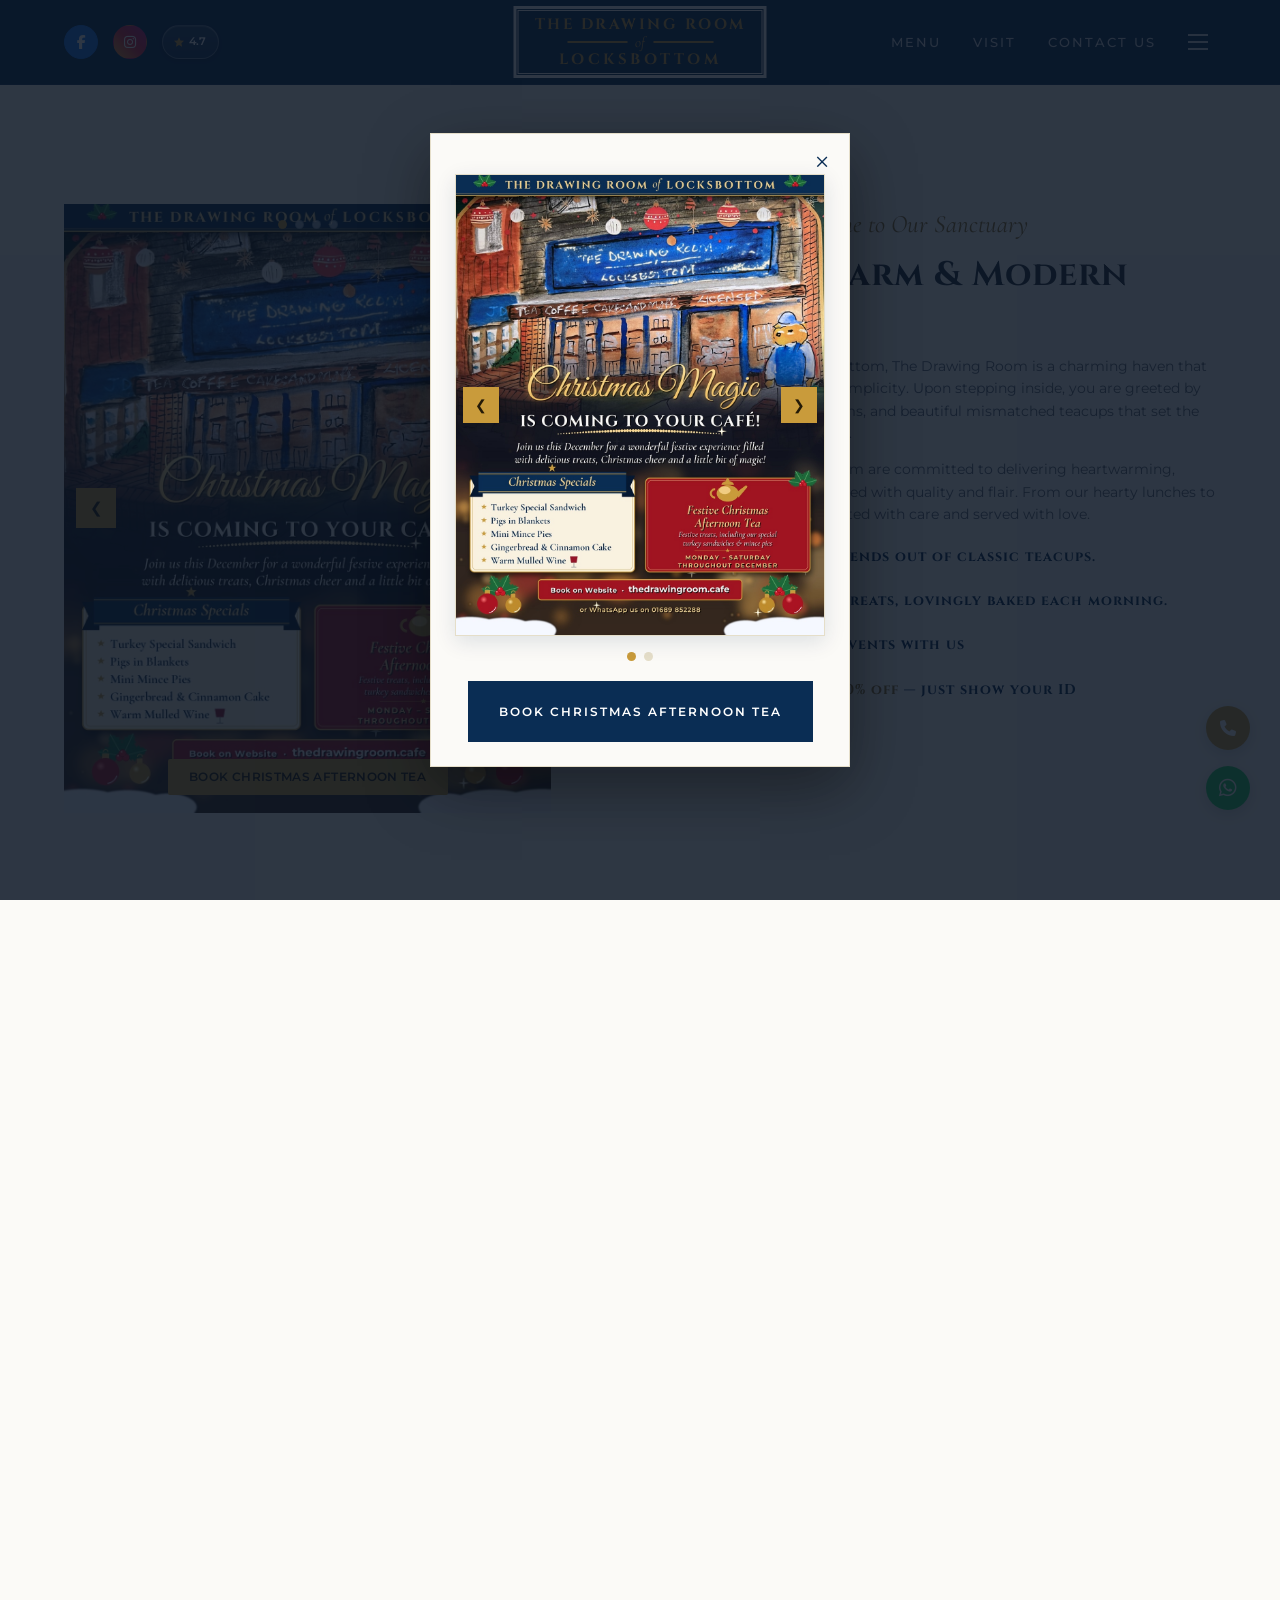
==== commit 5e6f4efa: "Add Christmas Vouchers campaign: hero carousel slides, popup carousel, and booking options Adds two " ====
--- a/index.html
+++ b/index.html
@@ -243,9 +243,10 @@
                 <!-- Left Column: Graphic Media, Badge, and Feature Icons -->
                 <div class="hero-about-media">
                     <div class="about-image-wrapper hero-carousel">
-                        <img src="images/halloween-afternoon-tea.jpg" srcset="images/halloween-afternoon-tea-480w.jpg 480w, images/halloween-afternoon-tea.jpg 1170w" sizes="(max-width: 1024px) 100vw, 45vw" fetchpriority="high" width="1170" height="2073" alt="Children's Halloween Afternoon Tea at The Drawing Room, 19th to 31st October" class="hero-carousel-slide">
-                        <img src="images/afternoon-tea.jpg" srcset="images/afternoon-tea-480w.jpg 480w, images/afternoon-tea.jpg 765w" sizes="(max-width: 1024px) 100vw, 45vw" width="765" height="1020" alt="Traditional Afternoon Tea tier stand at The Drawing Room" class="hero-carousel-slide">
-                        <img src="images/hero.jpg" srcset="images/hero-480w.jpg 480w, images/hero.jpg 765w" sizes="(max-width: 1024px) 100vw, 45vw" width="765" height="1020" alt="Atmospheric drawing room background image" class="hero-carousel-slide">
+                        <img src="images/christmas-specials.jpg" srcset="images/christmas-specials-480w.jpg 480w, images/christmas-specials.jpg 1080w" sizes="(max-width: 1024px) 100vw, 45vw" fetchpriority="high" width="1080" height="1350" alt="Christmas Magic is coming to The Drawing Room - festive specials from 1st December" class="hero-carousel-slide" data-cta-label="Book Christmas Afternoon Tea" data-cta-subject="Book Christmas Afternoon Tea">
+                        <img src="images/christmas-sundays.jpg" srcset="images/christmas-sundays-480w.jpg 480w, images/christmas-sundays.jpg 1080w" sizes="(max-width: 1024px) 100vw, 45vw" width="1080" height="1350" alt="Special Christmas Sundays at The Drawing Room - 13th and 20th December" class="hero-carousel-slide" data-cta-label="Book Christmas Sunday" data-cta-subject="Book Christmas Sunday">
+                        <img src="images/afternoon-tea.jpg" srcset="images/afternoon-tea-480w.jpg 480w, images/afternoon-tea.jpg 765w" sizes="(max-width: 1024px) 100vw, 45vw" width="765" height="1020" alt="Traditional Afternoon Tea tier stand at The Drawing Room" class="hero-carousel-slide" data-cta-label="Book Afternoon Tea" data-cta-subject="Book Afternoon Tea">
+                        <img src="images/hero.jpg" srcset="images/hero-480w.jpg 480w, images/hero.jpg 765w" sizes="(max-width: 1024px) 100vw, 45vw" width="765" height="1020" alt="Atmospheric drawing room background image" class="hero-carousel-slide" data-cta-label="Book Afternoon Tea" data-cta-subject="Book Afternoon Tea">
                         <!--
                         <div class="about-badge">
                             <span class="badge-num">Est.</span>
@@ -255,10 +256,20 @@
                         <!-- Quick actions over the hero photo -->
                         <div class="hero-image-cta">
                             <a href="#contactFormBox" id="bookAfternoonTeaBtn" class="hero-image-cta-btn primary hero-image-cta-full">Book Afternoon Tea</a>
-                            <div class="hero-image-cta-row">
+                            <div class="hero-image-cta-row" id="heroImageCtaRow">
                                 <a href="#menu" class="hero-image-cta-btn secondary">View Menu</a>
                                 <a href="#contactFormBox" class="hero-image-cta-btn secondary">Event Enquiry</a>
                             </div>
+                        </div>
+
+                        <!-- Manual carousel controls alongside the autoplay crossfade -->
+                        <button type="button" class="hero-carousel-nav prev" id="heroCarouselPrev" aria-label="Previous slide">&#10094;</button>
+                        <button type="button" class="hero-carousel-nav next" id="heroCarouselNext" aria-label="Next slide">&#10095;</button>
+                        <div class="hero-carousel-dots" id="heroCarouselDots">
+                            <span class="hero-carousel-dot active" data-index="0"></span>
+                            <span class="hero-carousel-dot" data-index="1"></span>
+                            <span class="hero-carousel-dot" data-index="2"></span>
+                            <span class="hero-carousel-dot" data-index="3"></span>
                         </div>
                     </div>
                 </div>
@@ -770,6 +781,8 @@
                         <div class="form-group">
                             <label for="subject">Subject</label>
                             <select id="subject" name="subject" required>
+                                <option value="Book Christmas Afternoon Tea">Book Christmas Afternoon Tea (1st-31st Dec)</option>
+                                <option value="Book Christmas Sunday">Book Christmas Sunday (13th &amp; 20th Dec)</option>
                                 <option value="Book Afternoon Tea">Book Afternoon Tea (Advance booking required)</option>
                                 <option value="Order a Cake">Order a Cake</option>
                                 <option value="Event Inquiry">Event Enquiry</option>
@@ -778,18 +791,6 @@
                             </select>
                         </div>
 
-                        <!-- Hidden voucher-value picker that slides open only if they choose Gift Voucher -->
-                        <div id="voucherFields" class="form-group hidden">
-                            <label for="voucherAmount">Voucher Value</label>
-                            <select id="voucherAmount" name="voucherAmount">
-                                <option value="">Select a value</option>
-                                <option value="£25">£25</option>
-                                <option value="£50">£50</option>
-                                <option value="£100">£100</option>
-                                <option value="Other">Other (specify in message)</option>
-                            </select>
-                        </div>
-
                         <!-- Hidden reservation fields that slide open only if they choose Afternoon Tea -->
                         <div id="bookingFields" class="booking-fields-grid hidden">
                             <div class="form-group">
@@ -805,6 +806,21 @@
                             <div class="form-group" id="guestsGroup">
                                 <label for="guests">Guests</label>
                                 <input type="number" id="guests" name="guests" min="1" max="20" placeholder="2">
+                            </div>
+                        </div>
+                        <!-- Hidden date/guests fields that slide open only if they choose Christmas Sunday -->
+                        <div id="christmasSundayFields" class="booking-fields-grid hidden">
+                            <div class="form-group">
+                                <label for="christmasSundayDate">Which Sunday?</label>
+                                <select id="christmasSundayDate" name="christmasSundayDate">
+                                    <option value="">Select a date</option>
+                                    <option value="Sunday 13th December 2026">Sunday 13th December</option>
+                                    <option value="Sunday 20th December 2026">Sunday 20th December</option>
+                                </select>
+                            </div>
+                            <div class="form-group">
+                                <label for="christmasSundayGuests">Guests</label>
+                                <input type="number" id="christmasSundayGuests" name="christmasSundayGuests" min="1" max="20" placeholder="2">
                             </div>
                         </div>
                         <!-- Hidden cake picker that slides open only if they choose Order a Cake -->
@@ -884,6 +900,28 @@
         <img class="lightbox-content" id="lightboxImg" alt="Enlarged gallery view">
     </div>
 
+    <!-- Christmas Advert Popup -->
+    <div id="christmasPopup" class="christmas-popup" aria-label="Christmas at The Drawing Room">
+        <div class="christmas-popup-content">
+            <span class="christmas-popup-close" id="christmasPopupClose">&times;</span>
+            <div class="christmas-popup-carousel">
+                <button type="button" class="christmas-popup-nav prev" id="christmasPopupPrev" aria-label="Previous">&#10094;</button>
+                <div class="christmas-popup-slide active" data-subject="Book Christmas Afternoon Tea" data-cta-label="Book Christmas Afternoon Tea">
+                    <img src="images/christmas-specials.jpg" srcset="images/christmas-specials-480w.jpg 480w, images/christmas-specials.jpg 1080w" sizes="(max-width: 600px) 80vw, 300px" alt="Christmas Magic is coming to The Drawing Room - festive specials from 1st December" loading="lazy">
+                </div>
+                <div class="christmas-popup-slide" data-subject="Book Christmas Sunday" data-cta-label="Book Christmas Sunday">
+                    <img src="images/christmas-sundays.jpg" srcset="images/christmas-sundays-480w.jpg 480w, images/christmas-sundays.jpg 1080w" sizes="(max-width: 600px) 80vw, 300px" alt="Special Christmas Sundays at The Drawing Room - 13th and 20th December" loading="lazy">
+                </div>
+                <button type="button" class="christmas-popup-nav next" id="christmasPopupNext" aria-label="Next">&#10095;</button>
+            </div>
+            <div class="christmas-popup-dots" id="christmasPopupDots">
+                <span class="christmas-popup-dot active" data-index="0"></span>
+                <span class="christmas-popup-dot" data-index="1"></span>
+            </div>
+            <a href="#contactFormBox" class="btn btn-primary christmas-popup-cta" id="christmasPopupCta">Book Christmas Afternoon Tea</a>
+        </div>
+    </div>
+
     <!-- Custom JS -->
     <script src="menu-cache.js"></script>
     <script src="script.js"></script>
--- a/style.css
+++ b/style.css
@@ -17,7 +17,7 @@
     --font-accent: 'Cormorant Garamond', Georgia, serif;    /* Matches logo's italic "of" */
     --font-body: 'Montserrat', Arial, sans-serif;
     
-    --header-height: 80px;       /* Reduced from 90px to compress header empty space */
+    --header-height: 85px;       /* Was reduced from 90px to 80px to compress header empty space; nudged back up slightly as 80 felt too cramped */
     --transition-fast: 0.3s ease;
     --transition-normal: 0.5s cubic-bezier(0.25, 0.8, 0.25, 1);
 }
@@ -820,10 +820,21 @@
     color: #241a07;
 }
 
+.hero-image-cta-btn.primary:hover {
+    background-color: #241a07;
+    color: var(--accent-color);
+}
+
 .hero-image-cta-btn.secondary {
-    background-color: transparent;
+    background-color: var(--primary-color);
     color: #fff;
-    border: 1px solid rgba(255, 255, 255, 0.85);
+    border: 1px solid var(--primary-color);
+}
+
+.hero-image-cta-btn.secondary:hover {
+    background-color: var(--accent-color);
+    color: #241a07;
+    border-color: var(--accent-color);
 }
 
 /* ==========================================================================
@@ -877,27 +888,76 @@
     height: 100%;
     object-fit: contain;
     opacity: 0;
-    animation: heroCarouselFade 24s infinite;
-}
-
-.hero-carousel-slide:nth-of-type(1) {
-    animation-delay: 0s;
-}
-
-.hero-carousel-slide:nth-of-type(2) {
-    animation-delay: 8s;
-}
-
-.hero-carousel-slide:nth-of-type(3) {
-    animation-delay: 16s;
-}
-
-@keyframes heroCarouselFade {
-    0% { opacity: 0; }
-    3% { opacity: 1; }
-    30% { opacity: 1; }
-    33% { opacity: 0; }
-    100% { opacity: 0; }
+    z-index: 0;
+    /* Slide switching (autoplay + the prev/next buttons/dots) is driven by
+       script.js toggling this class, rather than a pure CSS animation, so
+       manual navigation can interrupt/reset the autoplay cleanly. */
+    transition: opacity 0.6s ease;
+}
+
+.hero-carousel-slide.active {
+    opacity: 1;
+    z-index: 1;
+}
+
+.hero-carousel-nav {
+    position: absolute;
+    top: 50%;
+    transform: translateY(-50%);
+    width: 40px;
+    height: 40px;
+    border: 1px solid var(--accent-color);
+    background-color: var(--accent-color);
+    color: #241a07;
+    font-size: 15px;
+    cursor: pointer;
+    z-index: 5;
+    transition: var(--transition-fast);
+}
+
+.hero-carousel-nav:hover {
+    background-color: #241a07;
+    color: var(--accent-color);
+}
+
+.hero-carousel-nav.prev {
+    left: 12px;
+}
+
+.hero-carousel-nav.next {
+    right: 12px;
+}
+
+.hero-carousel-dots {
+    position: absolute;
+    top: 16px;
+    left: 50%;
+    transform: translateX(-50%);
+    display: flex;
+    gap: 8px;
+    z-index: 5;
+}
+
+.hero-carousel-dot {
+    width: 9px;
+    height: 9px;
+    border-radius: 50%;
+    background-color: rgba(255, 255, 255, 0.6);
+    border: 1px solid rgba(10, 45, 84, 0.3);
+    cursor: pointer;
+    transition: var(--transition-fast);
+}
+
+.hero-carousel-dot.active {
+    background-color: var(--accent-color);
+    border-color: var(--accent-color);
+}
+
+@media (max-width: 480px) {
+    .hero-carousel-nav {
+        width: 32px;
+        height: 32px;
+    }
 }
 
 .about-img {
@@ -2619,6 +2679,145 @@
     color: var(--accent-color);
 }
 
+/* Christmas Advert Popup - shown once per browser session, see script.js */
+.christmas-popup {
+    position: fixed;
+    top: 0;
+    left: 0;
+    width: 100%;
+    height: 100%;
+    background-color: rgba(10, 20, 36, 0.85);
+    z-index: 2100;
+    display: flex;
+    align-items: center;
+    justify-content: center;
+    padding: 20px;
+    opacity: 0;
+    visibility: hidden;
+    transition: var(--transition-fast);
+}
+
+.christmas-popup.show {
+    opacity: 1;
+    visibility: visible;
+}
+
+.christmas-popup-content {
+    position: relative;
+    background-color: var(--bg-light, #fff);
+    border: 1.5px solid var(--border-color);
+    box-shadow: 0 20px 60px rgba(0, 0, 0, 0.4);
+    padding: 40px 24px 24px;
+    max-width: 420px;
+    width: 100%;
+    max-height: 90vh;
+    overflow-y: auto;
+    text-align: center;
+    transform: scale(0.95);
+    transition: var(--transition-normal);
+}
+
+.christmas-popup.show .christmas-popup-content {
+    transform: scale(1);
+}
+
+.christmas-popup-close {
+    position: absolute;
+    top: 12px;
+    right: 18px;
+    color: var(--primary-color);
+    font-size: 32px;
+    font-weight: 300;
+    line-height: 1;
+    cursor: pointer;
+    transition: var(--transition-fast);
+}
+
+.christmas-popup-close:hover {
+    color: var(--accent-color);
+}
+
+.christmas-popup-carousel {
+    position: relative;
+    margin-bottom: 16px;
+}
+
+.christmas-popup-slide {
+    display: none;
+    width: 100%;
+}
+
+.christmas-popup-slide.active {
+    display: block;
+}
+
+.christmas-popup-slide img {
+    display: block;
+    width: 100%;
+    height: auto;
+    border: 1px solid var(--border-color);
+    box-shadow: 0 6px 20px rgba(10, 45, 84, 0.12);
+}
+
+.christmas-popup-nav {
+    position: absolute;
+    top: 50%;
+    transform: translateY(-50%);
+    width: 36px;
+    height: 36px;
+    border: 1px solid var(--accent-color);
+    background-color: var(--accent-color);
+    color: #241a07;
+    font-size: 14px;
+    cursor: pointer;
+    transition: var(--transition-fast);
+    box-shadow: 0 2px 8px rgba(0, 0, 0, 0.15);
+}
+
+.christmas-popup-nav.prev {
+    left: 8px;
+}
+
+.christmas-popup-nav.next {
+    right: 8px;
+}
+
+.christmas-popup-nav:hover {
+    background-color: #241a07;
+    color: var(--accent-color);
+}
+
+.christmas-popup-dots {
+    display: flex;
+    justify-content: center;
+    gap: 8px;
+    margin-bottom: 20px;
+}
+
+.christmas-popup-dot {
+    width: 9px;
+    height: 9px;
+    border-radius: 50%;
+    background-color: var(--border-color);
+    cursor: pointer;
+    transition: var(--transition-fast);
+}
+
+.christmas-popup-dot.active {
+    background-color: var(--accent-color);
+}
+
+@media (max-width: 480px) {
+    .christmas-popup-content {
+        padding: 36px 12px 20px;
+    }
+
+    .christmas-popup-nav {
+        width: 30px;
+        height: 30px;
+    }
+}
+
 /* ==========================================================================
    Drawing Room by Night - Theme Overrides
    ========================================================================== */
